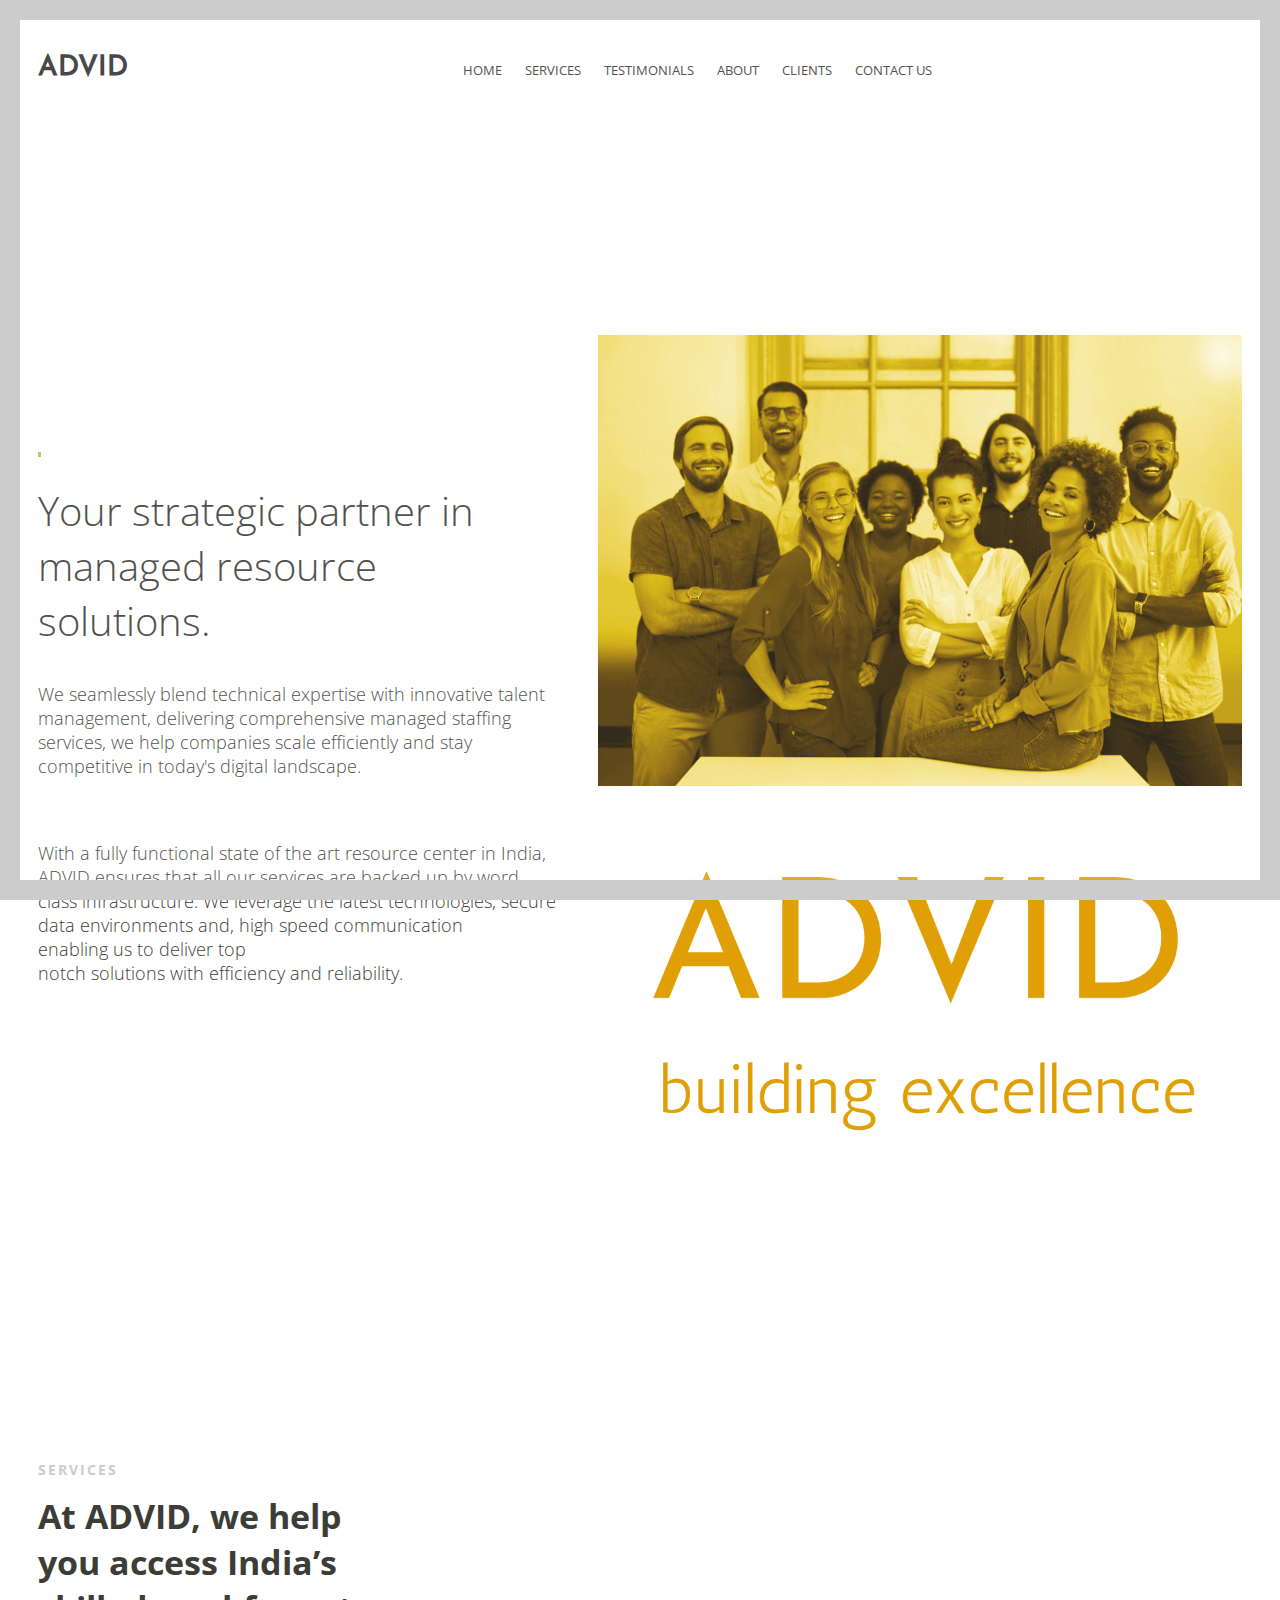
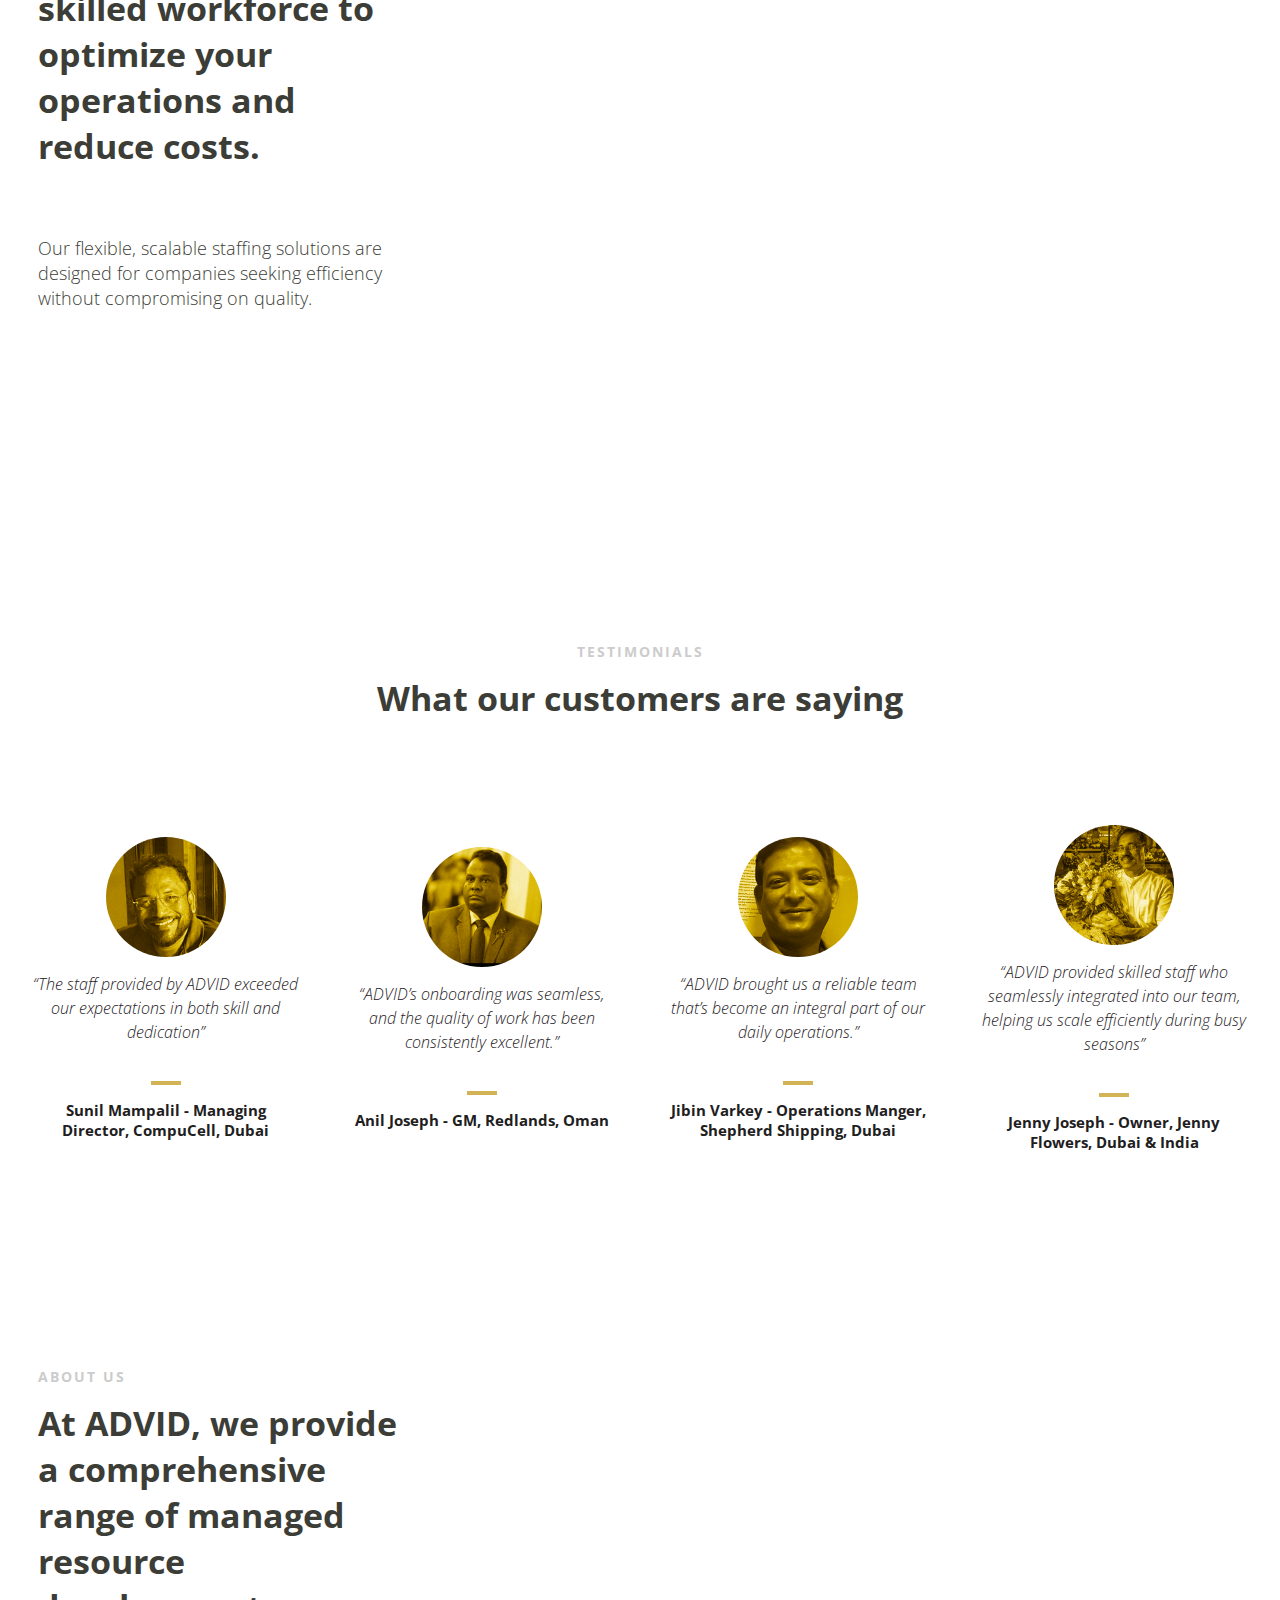
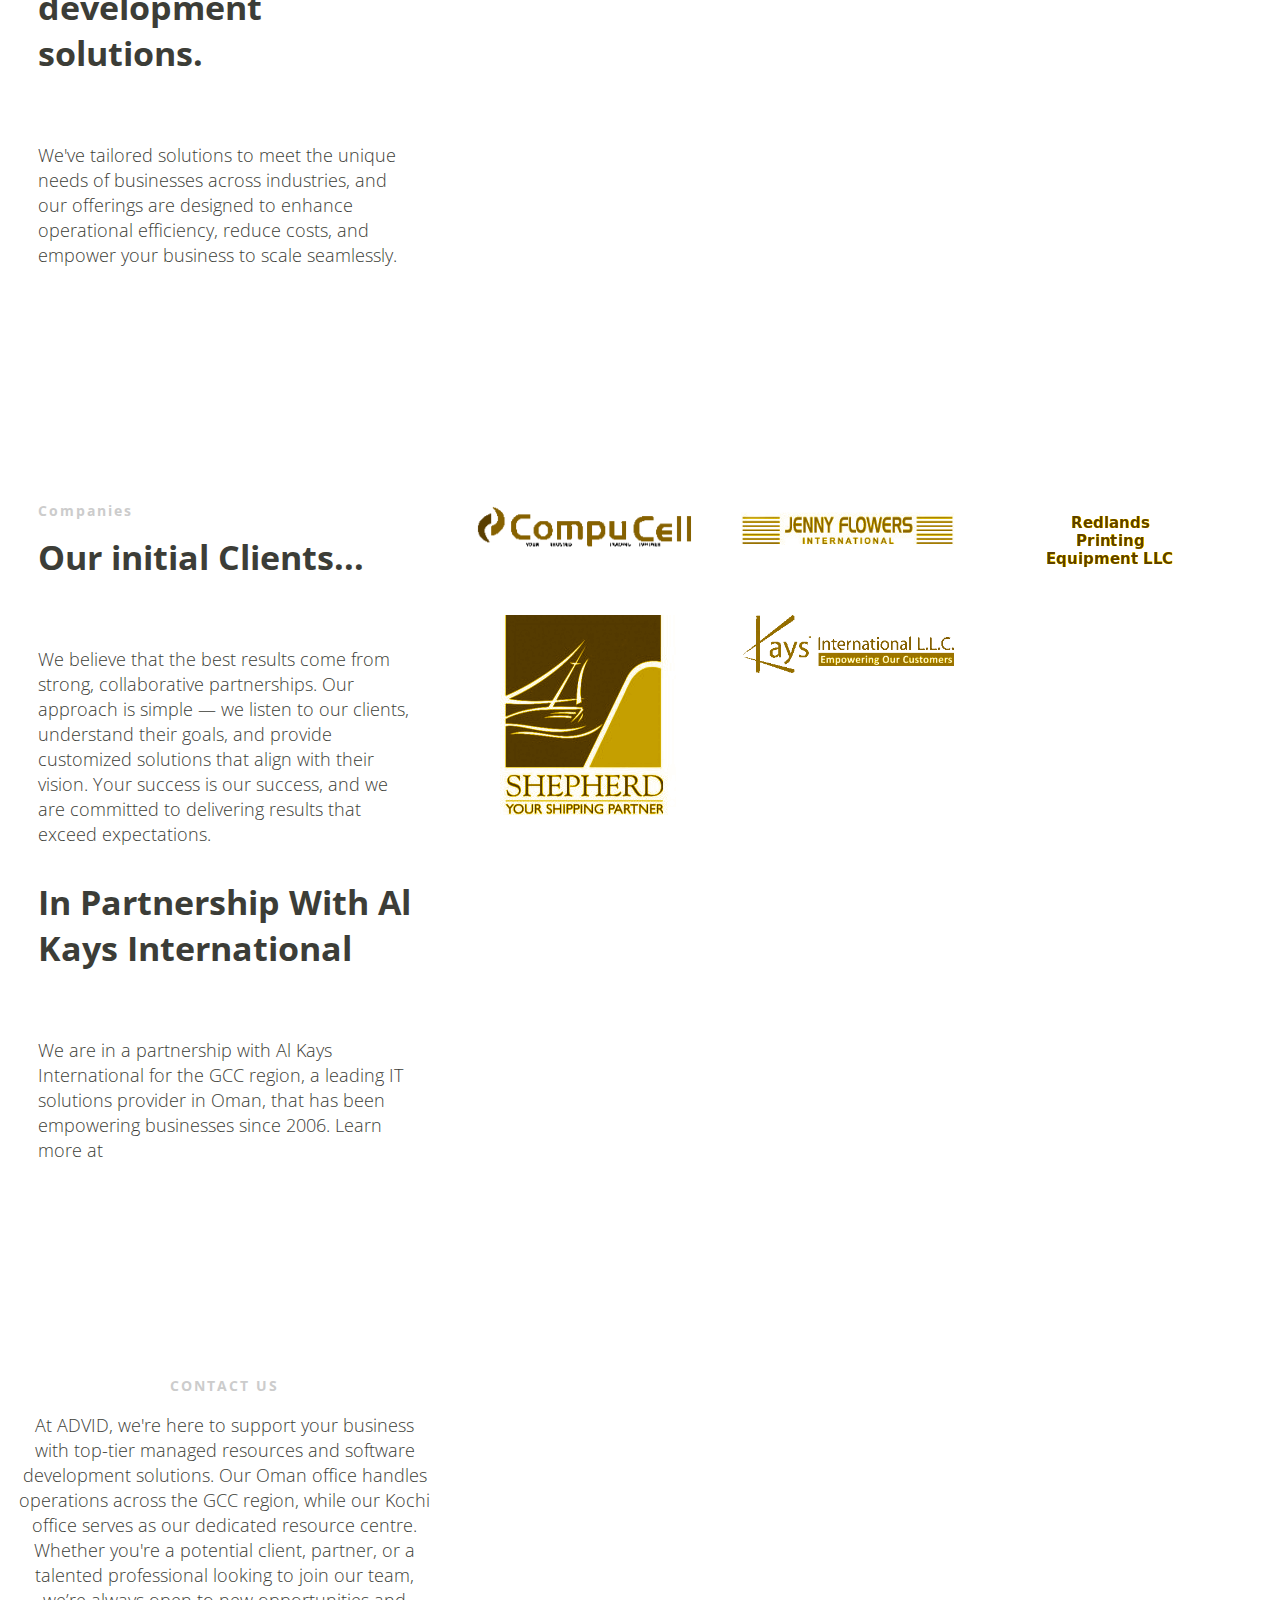
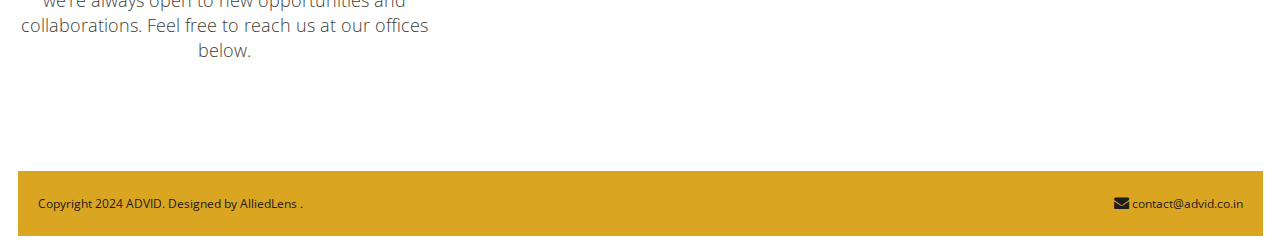
==== index.html @ e367a549 "fixed issues with the logo being too small and made all the images golden" ====
<!DOCTYPE html>
<html>
<head lang="en">
    <meta charset="UTF-8">

    <!--Page Title-->
    <title>ADVID</title>

    <!--Meta Keywords and Description-->
    <meta name="keywords" content="">
    <meta name="description" content="">
    <meta name="viewport" content="width=device-width, initial-scale=1.0, user-scalable=no"/>

    <!--Favicon-->
    <link rel="shortcut icon" href="images/logo-favicon.ico" title="Favicon"/>

    <!-- Main CSS Files -->
    <link rel="stylesheet" href="css/style.css">

    <!-- Namari Color CSS -->
    <link rel="stylesheet" href="css/namari-color.css">

    <!--Icon Fonts - Font Awesome Icons-->
    <link rel="stylesheet" href="css/font-awesome.min.css">

    <!-- Animate CSS-->
    <link href="css/animate.css" rel="stylesheet" type="text/css">

    <!--Google Webfonts-->
    <link href='https://fonts.googleapis.com/css?family=Open+Sans:400,300,600,700,800' rel='stylesheet' type='text/css'>
</head>
<body>

<!-- Preloader -->
<!--When the page is loading, this div will be displayed, showing the ball-triangle path animation -->
<div id="preloader">
    <div id="status" class="la-ball-triangle-path">
        <div></div>
        <div></div>
        <div></div>
    </div>
</div>

<!--End of Preloader-->

<div class="page-border" data-wow-duration="0.7s" data-wow-delay="0.2s">
    <div class="top-border wow fadeInDown animated" style="visibility: visible; animation-name: fadeInDown;"></div>
    <div class="right-border wow fadeInRight animated" style="visibility: visible; animation-name: fadeInRight;"></div>
    <div class="bottom-border wow fadeInUp animated" style="visibility: visible; animation-name: fadeInUp;"></div>
    <div class="left-border wow fadeInLeft animated" style="visibility: visible; animation-name: fadeInLeft;"></div>
</div>

<div id="wrapper">

    <header id="banner" class="scrollto clearfix" data-enllax-ratio=".5">
        <div id="header" class="nav-collapse">
            <div class="row clearfix">
                <div class="col-1">

                    <!--Logo-->
                    <div id="logo">

                        <!--Logo that is shown on the banner-->
                        <!-- <img src="./images/advid-high-resolution-logo-gold.png" id="banner-logo" alt="Landing Page" /> -->
                        <!--End of Banner Logo-->
                        <h1 >ADVID</h1>

                        <!--The Logo that is shown on the sticky Navigation Bar-->
                        <!-- <img src="./images/advid-high-resolution-logo-gold.png" id="navigation-logo" alt="Landing Page"/> -->
                        <!-- <h2>Advid</h2> -->
                        <!--End of Navigation Logo-->

                    </div>
                    <!--End of Logo-->

                    <aside>

                        <!--Social Icons in Header-->
                        <ul class="social-icons">
                        </ul>
                        <!--End of Social Icons in Header-->

                    </aside>

                    <!--Main Navigation-->
                    <nav id="nav-main">
                        <ul>
                            <li>
                                <a href="#banner">Home</a>
                            </li>
                            <li>
                                <a href="#services">Services</a>
                            </li>
                            <li>
                                <a href="#testimonials">Testimonials</a>
                            </li>
                            <li>
                                <a href="#about">About</a>
                            </li>
                            <li>
                                <a href="#clients">Clients</a>
                            </li>
                            <li>
                                <a href="#ContactUs">Contact Us</a>
                            </li>
                        </ul>
                    </nav>
                    <!--End of Main Navigation-->

                    <div id="nav-trigger"><span></span></div>
                    <nav id="nav-mobile"></nav>

                </div>
            </div>
        </div><!--End of Header-->

        <!--Banner Content-->
        <div id="banner-content" class="row clearfix">

            <div class="col-38">

                <div class="section-heading">
                    <h1>Your strategic partner in managed resource solutions. </h1>
                    <h2>
                        We seamlessly blend technical expertise with innovative talent management, delivering comprehensive managed staffing services, we help companies scale efficiently and stay competitive in today's digital landscape.
                        
                    </h2>
                    <h2>
                        With a fully functional state of the art resource center in India, ADVID ensures that all our services are backed up by word class infrastructure. 
                        We leverage the latest technologies, secure data environments and, high speed communication  enabling us to deliver top    notch solutions with efficiency and reliability.                        
                    </h2>
                </div>
            </div>

            <div class="col-62">
                <img src="./images/homepage-banner-gold.gif">
                <br style="line-height: 50px">
                <br>
                <br>
                <br>
                <img src="./images/advid-high-resolution-logo-gold.png" alt="Banner Image" class="banner-image">
            </div>

        </div>
        <!--End of Row-->
    </header>

    <!--Main Content Area-->
    <main id="content">
        <!--Content Section-->
        <section id="services" class="introduction scrollto">

            <div class="row clearfix">

                <div class="col-3">
                    <div class="section-heading">
                        <h3>SERVICES</h3>
                        <h2 class="section-title">
                            At ADVID, we help you access India’s skilled workforce to optimize your operations and reduce costs. 
                        </h2>
                        <p class="section-subtitle">
                            Our flexible, scalable staffing solutions are designed for companies seeking efficiency without compromising on quality.                        
                        </p>
                    </div>

                </div>

                <div class="col-2-3">


                    <!--Icon Block-->
                    <div class="col-2 icon-block icon-top wow fadeInUp" data-wow-delay="0.3s">
                        <!--Icon-->
                        <div class="icon">
                            <i class="fa fa-users fa-2x"></i>
                        </div>
                        <!--Icon Block Description-->
                        <div class="icon-block-description">
                            <h4>Offshore Staffing Solutions</h4>
                            <p>
                                Our managed offshore staffing services help you scale your team with skilled professionals without the complexities of local hiring and management.                            
                            </p>
                        </div>
                    </div>
                    <!--End of Icon Block-->

                    <!--Icon Block-->
                    <div class="col-2 icon-block icon-top wow fadeInUp" data-wow-delay="0.5s">
                        <!--Icon-->
                        <div class="icon">
                            <i class="fa fa-flag fa-2x"></i>
                        </div>
                        <!--Icon Block Description-->
                        <div class="icon-block-description">
                            <h4>Why India🇮🇳?</h4>
                            <p>
                                India offers some of the most competitive labour rates in the world, helping companies achieve savings and profitability, you can also access a large pool of skilled, English-speaking professionals trained across a range of industries.                            
                            </p>
                        </div>
                    </div>
                    <!--End of Icon Block-->

                    <!--Icon Block-->
                    <div class="col-2 icon-block icon-top wow fadeInUp" data-wow-delay="0.5s">
                        <!--Icon-->
                        <div class="icon">
                            <i class="fa fa-cogs fa-2x"></i>
                        </div>
                        <!--Icon Block Description-->
                        <div class="icon-block-description">
                            <h4>How does It Work?</h4>
                            <p style="line-height: 1.6;">
                                <li style="margin-bottom: 10px; list-style-type: none; padding-left: 0;">
                                    <strong>Needs Assessment</strong> – Tell us about your requirements.
                                </li>
                                <li style="margin-bottom: 10px; list-style-type: none; padding-left: 0;">
                                    <strong>Talent Sourcing</strong> – We find the best matches from our talent pool in India.
                                </li>
                                <li style="margin-bottom: 10px; list-style-type: none; padding-left: 0;">
                                    <strong>Seamless Onboarding</strong> – Get started quickly, with onboarding handled by our team.
                                </li>
                                <li style="margin-bottom: 10px; list-style-type: none; padding-left: 0;">
                                    <strong>Ongoing Support</strong> – We provide ongoing support to ensure you achieve your goals.
                                </li>
                            </p>
                        </div>
                    </div>
                    <!--End of Icon Block-->

                </div>

            </div>
            
        <!--Testimonials-->
        <aside id="testimonials" class="scrollto text-center" data-enllax-ratio=".2">

            <div class="row clearfix">

                <div class="section-heading">
                    <h3>TESTIMONIALS</h3>
                    <h2 class="section-title">What our customers are saying</h2>
                </div>

                <div class="testimonial-wrapper">
                    <!--User Testimonial-->
                    <blockquote class="col-3 testimonial classic">
                        <img src="images/user-gold-images/sunilmampalil.gif" alt="User"/>
                        <q>The staff provided by  ADVID exceeded our expectations in both skill and dedication</q>
                        <footer>Sunil Mampalil - Managing Director, CompuCell, Dubai</footer>
                    </blockquote>
                    <!-- End of Testimonial-->

                    <!--User Testimonial-->
                    <blockquote class="col-3 testimonial classic">
                        <img src="images/user-gold-images/aniljoseph.gif" alt="User"/>
                        <q>ADVID’s onboarding was seamless, and the quality of work has been consistently excellent.</q>
                        <footer>Anil Joseph - GM, Redlands, Oman</footer>
                    </blockquote>
                    <!-- End of Testimonial-->

                    <!--User Testimonial-->
                    <blockquote class="col-3 testimonial classic">
                        <img src="images/user-gold-images/jibinvarkey.gif" alt="User"/>
                        <q>ADVID brought us a reliable team that’s become an integral part of our daily operations.</q>
                        <footer>Jibin Varkey - Operations Manger, Shepherd Shipping, Dubai</footer>
                    </blockquote>

                    <!--User Testimonial-->
                    <blockquote class="col-3 testimonial classic">
                        <img src="images/user-gold-images/jennyflowers.gif" alt="User"/>
                        <q>ADVID provided skilled staff who seamlessly integrated into our team, helping us scale efficiently during busy seasons</q>
                        <footer>Jenny Joseph - Owner, Jenny Flowers, Dubai & India</footer>
                    </blockquote>
                </div>

                <!-- End of Testimonial-->

            </div>

        </aside>
        <!--End of Testimonials-->

        </section>

        <!--Introduction-->
        <section id="about" class="introduction scrollto">

            <div class="row clearfix">

                <div class="col-3">
                    <div class="section-heading">
                        <h3>ABOUT US</h3>
                        <h2 class="section-title">At ADVID, we provide a comprehensive range of managed resource development solutions. </h2>
                        <p class="section-subtitle">
                            We've tailored solutions to meet the unique needs of businesses across industries, and our offerings are designed to enhance operational efficiency, reduce costs, and empower your business to scale seamlessly.
                        </p>
                    </div>

                </div>

                <div class="col-2-3">


                    <!--Icon Block-->
                    <div class="col-2 icon-block icon-top wow fadeInUp" data-wow-delay="0.3s">
                        <!--Icon-->
                        <div class="icon">
                            <i class="fa fa-eye fa-2x"></i>
                        </div>
                        <!--Icon Block Description-->
                        <div class="icon-block-description">
                            <h4>Vision</h4>
                            <p>
                                Our mission is to empower businesses globally by providing them with the highest quality talent and technology solutions, driving operational excellence, innovation, and growth.
                            </p>
                        </div>
                    </div>
                    <!--End of Icon Block-->

                    <!--Icon Block-->
                    <div class="col-2 icon-block icon-top wow fadeInUp" data-wow-delay="0.5s">
                        <!--Icon-->
                        <div class="icon">
                            <i class="fa fa-bullseye fa-2x"></i>
                        </div>
                        <!--Icon Block Description-->
                        <div class="icon-block-description">
                            <h4>Mission</h4>
                            <p>
                                To be the global leader in managed resources and software development, enabling companies to innovate faster, operate more efficiently, and deliver superior results.                            
                            </p>
                        </div>
                    </div>
                    <!--End of Icon Block-->

                    <!--Icon Block-->
                    <div class="col-2 icon-block icon-top wow fadeInUp" data-wow-delay="0.5s">
                        <!--Icon-->
                        <div class="icon">
                            <i class="fa fa-rocket fa-2x"></i>
                        </div>
                        <!--Icon Block Description-->
                        <div class="icon-block-description">
                            <h4>Value</h4>
                            <p>
                                Here, we value integrity, collaboration, and innovation. We're committed to delivering excellence by focusing on client needs and providing solutions that drive success efficiently.                            
                            </p>
                        </div>
                    </div>
                    <!--End of Icon Block-->

                </div>

            </div>


        </section>
        <!--End of Introduction-->

        <section id="clients" class="scrollto clearfix">
            <div class="row clearfix">

                <div class="col-3">

                    <div class="section-heading">
                        <h3>Companies</h3>
                        <h2 class="section-title">Our initial Clients...</h2>
                        <p class="section-subtitle">
                            We believe that the best results come from strong, collaborative partnerships. Our approach is simple — we listen to our clients, understand their goals, and provide customized solutions that align with their vision. Your success is our success, and we are committed to delivering results that exceed expectations.                        
                        </p>
                        <h2 class="section-title">In Partnership With Al Kays International</h2>
                        <p class="section-subtitle">
                            We are in a partnership with Al Kays International for the GCC region, a leading IT solutions provider in Oman, that has been empowering businesses since 2006.
                            Learn more at <a href="">
                        </p>

                    </div>

                </div>

                <div class="col-2-3">

                    <a href="#" class="col-3">
                        <img src="images/company-gold-images/compucell.gif" alt="Company"/>
                        <div class="client-overlay"><span>Compu Cell</span></div>
                    </a>
                    <a href="#" class="col-3">
                        <img src="images/company-gold-images/jennyflowers.gif" alt="Company"/>
                        <div class="client-overlay"><span>Jenny Flowers</span></div>
                    </a>
                    <a href="#" class="col-3">
                        <img src="images/company-gold-images/redlands.gif" alt="Company"/>
                        <div class="client-overlay"><span>Redlands</span></div>
                    </a>
                    <a href="#" class="col-3">
                        <img src="images/company-gold-images/shepherd.gif" alt="Company"/>
                        <div class="client-overlay"><span>Shepherd</span></div>
                    </a>
                    
                    <a href="#" class="col-3">
                        <img src="images/company-gold-images/kays.gif" alt="Company"/>
                        <div class="client-overlay"><span>Kays</span></div>
                    </a>

                </div>

                <div class="col-2-3">

                    
                </div>


            </div>
        </section>


        <!--End of Content Section-->



        <!--Gallery-->
        <aside id="ContactUs" class="row text-center scrollto clearfix" data-featherlight-gallery
                 data-featherlight-filter="a">

                 <div class="col-3">
                    <div class="section-heading">
                        <h3>CONTACT US</h3>
                        <p class="section-subtitle">At ADVID, we're here to support your business with top-tier managed resources and software development solutions. Our Oman office handles operations across the GCC region, while our Kochi office serves as our dedicated resource centre. Whether you're a potential client, partner, or a talented professional looking to join our team, we’re always open to new opportunities and collaborations. Feel free to reach us at our offices below.
                        </p>
                    </div>

                </div>

                <div class="col-2-3">


                    <!--Icon Block-->
                    <div class="col-2 icon-block icon-top wow fadeInUp" data-wow-delay="0.3s">
                        <!--Icon-->
                        <div class="icon">
                            <i class="fa fa-map fa-2x"></i>
                        </div>
                        <!--Icon Block Description-->
                        <div class="icon-block-description">
                            <h4>GCC Office</h4>
                            <p>
                                Regus Business Centre, Office No. 212 2nd Floor, Tamimah Building Al Wattayah, Al Nahdah, Road, 131                            
                            </p>
                        </div>
                    </div>
                    <!--End of Icon Block-->

                    <!--Icon Block-->
                    <div class="col-2 icon-block icon-top wow fadeInUp" data-wow-delay="0.5s">
                        <!--Icon-->
                        <div class="icon">
                            <i class="fa fa-map fa-2x"></i>
                        </div>
                        <!--Icon Block Description-->
                        <div class="icon-block-description">
                            <h4>Resource Center</h4>
                            <p>
                                Golden Heaven, Chembumukku , Kochi, Kerala , India                            
                            </p>
                        </div>
                    </div>
                    <!--End of Icon Block-->

        </aside>
        <!--End of Contact Us-->


    </main>
    <!--End Main Content Area-->


    <!--Footer-->
    <footer id="landing-footer" class="clearfix">
        <div class="row clearfix" style="background-color: goldenrod;">

            <p id="copyright" class="col-2">Copyright 2024 ADVID. Designed by <a href="https://github.com/AlliedLens/">AlliedLens</a> .</p>

            <!--Social Icons in Footer-->
            <ul class="col-2 social-icons">
                <p>
                    <i class="fa fa-envelope fa-1x"></i>
                    contact@advid.co.in
                </p>
            </ul>
            <!--End of Social Icons in Footer-->
        </div>
    </footer>
    <!--End of Footer-->

</div>

<!-- Include JavaScript resources -->
<script src="js/jquery.1.8.3.min.js"></script>
<script src="js/wow.min.js"></script>
<script src="js/featherlight.min.js"></script>
<script src="js/featherlight.gallery.min.js"></script>
<script src="js/jquery.enllax.min.js"></script>
<script src="js/jquery.scrollUp.min.js"></script>
<script src="js/jquery.easing.min.js"></script>
<script src="js/jquery.stickyNavbar.min.js"></script>
<script src="js/jquery.waypoints.min.js"></script>
<script src="js/images-loaded.min.js"></script>
<script src="js/lightbox.min.js"></script>
<script src="js/site.js"></script>


</body>
</html>
---- css/style.css ----
/* Namari Landing Page v.1.1.0 Style Index - a free landing page by shapingrain.com

1. Default and Reset styles
- 1.1 Input Elements
2. Global elements
- 2.1 Header
- 2.2 Logo
- 2.3 Buttons
- 2.4 Navigation
- 2.5 Social Elements
- 2.6 Images
3. Fonts and Headings
4. Banner
- 4.1 SignUp Form
5. Content Elements
- 5.1 Icons
- 5.2 Parallax Elements
- 5.3 Divider
6. Landing Page Sections
- 6.1 Features
- 6.2 Testimonials
- 6.3 ContactUs
- 6.4 Video
- 6.5 Clients
- 6.6 Pricing Table
7. Footer


/*------------------------------------------------------------------------------------------*/
/* 1. Defaults & Reset of specific styles across browsers */
/*------------------------------------------------------------------------------------------*/

*, *:before, *:after {
    -webkit-box-sizing: border-box;
    -moz-box-sizing: border-box;
    box-sizing: border-box;
}

body, div, dl, dt, dd, ul, ol, li, h1, h2, h3, h4, h5, h6, pre, form, blockquote, th, td {
    margin: 0;
    padding: 0;
    direction: ltr;
}

body {
    margin: 0;
    padding: 0;
    -webkit-font-smoothing: antialiased;
    overflow-x: hidden;
}

p {
    line-height: 25px;
}

.row img {
    height: auto;
    max-width: 100%;
}

a {
    text-decoration: none;
    line-height: inherit;
    -webkit-transition: opacity 0.3s ease-out;
    -moz-transition: opacity 0.3s ease-out;
    -o-transition: opacity 0.3s ease-out;
    transition: opacity 0.3s ease-out;
}

iframe {
    border: 0 !important;
}

.parallax-window {
    min-height: 400px;
    background: transparent;
}

figure {
    margin: 0;
}

/* Page Border */

.page-border {
    position: fixed;
    z-index: 999999;
    pointer-events: none;
}

.page-border .bottom-border, .page-border .left-border, .page-border .right-border, .page-border .top-border {
    background: #f3f3ef;
    position: fixed;
    z-index: 9999;
}

.page-border > .top-border, .page-border > .right-border, .page-border > .bottom-border, .page-border > .left-border {
    padding: 11px;
    background: #ccc;
}

.page-border .bottom-border, .page-border .top-border {
    width: 100%;
    padding: 10px;
    left: 0;
}

.page-border .left-border, .page-border .right-border {
    padding: 10px;
    height: 100%;
    top: 0;
}

.page-border .top-border {
    top: 0;
}

.page-border .right-border {
    right: 0;
}

.page-border .bottom-border {
    bottom: 0;
}

.page-border .left-border {
    left: 0;
}

#wrapper {
    margin:0 15px;
    padding: 15px 0;
    position: relative;
}


/* --------- 1.1 Input Elements ---------- */

input, textarea {
    border: 1px solid #e1e1e1;
    padding: 10px;
    -webkit-transition: all .3s linear;
    -moz-transition: all .3s linear;
    transition: all .3s linear;
    border-radius: 3px;
}

input {
    height: 40px;
    margin: 3px 0;
    outline: none;
    line-height: normal;
    font-size: 14px;
}

input[type="submit"] {
    cursor: pointer;
    border-style: solid;
    border-width: 2px;
    padding-top: 0;
    padding-bottom: 0;
}

select {
    border: 1px solid #e1e1e1;
    height: 40px;
    padding: 5px;
}

input:focus, textarea:focus {
    box-shadow: inset 0 1px 3px rgba(0, 0, 0, 0.1);
}

*:focus {
    outline: none;
}

/*------------------------------------------------------------------------------------------*/
/* 2. Layout Elements */
/*------------------------------------------------------------------------------------------*/

section {
    clear: both;
    overflow: hidden;
}

/* Rows and Columns */

.row {
    max-width: 1245px;
    margin: 0 auto;
    padding: 75px 0;
    position: relative;
}

.no-padding-bottom .row, .no-padding-bottom div, .no-padding-bottom.row {
    padding-bottom: 0;
}

.no-padding-top.row, .no-padding-top div {
    padding-top: 0;
}

.big-padding-top {
    padding-top: 75px !important;
}

.big-padding-bottom {
    padding-bottom: 85px !important;
}

/* Targets all elements */

[class*='col-'] {
    float: left;
    padding: 20px;
}

#clients .col-2-3 [class*='col-'] {
    padding: 0;
}

/* Clearfix */

.clearfix:after {
    content: "";
    display: table;
    clear: both;
}

/* Main Widths */

.col-1 {
    width: 100%;
}

.col-2 {
    width: 50%;
}

.col-3 {
    width: 33.33%;
}

.col-4 {
    width: 25%;
}

.col-5 {
    width: 20%;
}

.col-6 {
    width: 16.6666666667%;
}

.col-7 {
    width: 14.2857142857%;
}

.col-8 {
    width: 12.5%;
}

.col-9 {
    width: 11.1111111111%;
}

.col-10 {
    width: 10%;
}

.col-11 {
    width: 9.09090909091%;
}

.col-12 {
    width: 8.33%;
}

.col-2-3 {
    width: 66.66%;
}

.col-3-4 {
    width: 75%;
}

.col-9-10 {
    width: 90%;
}

/* Golden Ratio */
.col-61 {
    width: 61.8%;
}

.col-38 {
    width: 38.2%;
}

/* --------- 2.1 Header --------- */

#header {
    height: 71px !important;
    overflow: visible;
    z-index: 9999;
    width: 100%;
    position: absolute !important;
}

#header .row {
    padding: 0;
}

#header aside {
    text-align: right;
}

#header ul {
    text-align: center;
}

#header li {
    display: inline-block;
    list-style: none;
    margin: 0;
}

/* --------- 2.2 Logo ---------- */

#logo {
    float: left;
    height: 71px;
    line-height: 66px;
    margin-right: 15px;
}

#logo h1, #logo h2 {
    display: inline-block;
}

#banner #logo h1 {
    font-size: 28px;
    margin-right: 10px;
    font-weight: 900;
    padding: 0;
}

#logo h2 {
    font-size: 18px;
    padding: 0;
}

#logo img {
    max-height: 22px;
    vertical-align: middle;
    margin-right: 15px;
}

#navigation-logo {
    display: none;
}

.nav-solid #logo #banner-logo {
    display: none;
    width: 200px;
    height: auto;
}

.nav-solid #logo #navigation-logo {
    display: inline-block;
    width: 200px;
    height: auto;

}

/* --------- 2.3 Buttons ---------- */

.call-to-action {
    padding: 35px 0 35px 0;
}

/*Style*/

.button {
    font-size: 16px;
    margin: 35px 0;
    padding: 11px 16px;
    -webkit-transition: all .3s linear;
    -moz-transition: all .3s linear;
    transition: all .3s linear;
    display: inline-block;
    border-width: 3px;
    border-style: solid;
}

/* Play Button */

#video-section {
    position:relative;
}

.play-video {
    height:110px;
    position:absolute;
    top:50%;
    margin-top:-110px;
    width:100%;
}

.play-icon {
    display: inline-block;
    font-size: 0px;
    cursor: pointer;
    margin: 45px auto;
    width: 110px;
    height: 110px;
    border-radius: 50%;
    text-align: center;
    position: relative;
    z-index: 1;
}

.play-icon:after {
    pointer-events: none;
    position: absolute;
    width: 100%;
    height: 100%;
    border-radius: 50%;
    content: '';
    -webkit-box-sizing: content-box;
    -moz-box-sizing: content-box;
    box-sizing: content-box;
}

.play-icon:before {
    font-family: 'fontawesome';
    content: '\f144';
    speak: none;
    font-size: 74px;
    line-height: 110px;
    font-style: normal;
    font-weight: normal;
    font-variant: normal;
    text-transform: none;
    display: block;
    -webkit-font-smoothing: antialiased;
    color:#fff;
}

.play-video .play-icon {
    background: rgba(255, 255, 255, 0.5);
    -webkit-transition: -webkit-transform ease-out 0.3s, background 0.4s;
    -moz-transition: -moz-transform ease-out 0.3s, background 0.4s;
    transition: transform ease-out 0.3s, background 0.4s;
}

.play-video .play-icon:after {
    top: 0;
    left: 0;
    padding: 0;
    z-index: -1;
    box-shadow: 0 0 0 2px rgba(255, 255, 255, 0.1);
    opacity: 0;
    -webkit-transform: scale(0.9);
    -moz-transform: scale(0.9);
    -ms-transform: scale(0.9);
    transform: scale(0.9);
}

.play-video .play-icon:hover {
    background: rgba(255, 255, 255, 0.05);
    -webkit-transform: scale(0.93);
    -moz-transform: scale(0.93);
    -ms-transform: scale(0.93);
    transform: scale(0.93);
    color: #fff;
}


/* --------- 2.4 Navigation ---------- */

#header {
    font-size: 13px;
}

#header aside {
    float: right;
}

#header nav ul {
    text-transform: uppercase;

}

#header nav a {
    height: 71px;
    line-height: 71px;
    display: block;
    padding: 0 10px;
}

#header nav a:hover {
    opacity: 0.6;
}

/*Navigation Solid*/

#header.nav-solid [class*='col-'] {
    padding: 0 20px;
}

#header.nav-solid {
    background: #fff;
    box-shadow: 2px 0px 3px rgba(0, 0, 0, 0.2);
    position: fixed !important;
    left:0;
}

#header.nav-solid nav a {
    border-bottom: 3px solid;
    border-color: #fff;
    -webkit-transition: all 0.3s ease-out;
    -moz-transition: all 0.3s ease-out;
    -o-transition: all 0.3s ease-out;
    transition: all 0.3s ease-out;
}

#header.nav-solid nav a:hover {
    opacity: 1;
}

/* Social Elements when Solid*/

#header.nav-solid .social-icons a {
    -webkit-transition: all 0.3s ease-out;
    -moz-transition: all 0.3s ease-out;
    -o-transition: all 0.3s ease-out;
    transition: all 0.3s ease-out;
    opacity: 0.5;
}

#header.nav-solid .social-icons a:hover {
    opacity: 1;
    color: #e4473c;
}

/* Responsive Nav Styling */

#nav-trigger {
    display: none;
    text-align: right;
}

#nav-trigger span {
    display: inline-block;
    width: 38px;
    height: 71px;
    color: #111;
    cursor: pointer;
    text-transform: uppercase;
    font-size: 22px;
    text-align: center;
    border-top-right-radius: 5px;
    border-top-left-radius: 5px;
    -webkit-transition: all 0.3s ease-out;
    -moz-transition: all 0.3s ease-out;
    -o-transition: all 0.3s ease-out;
    transition: all 0.3s ease-out;
}

#nav-trigger span:after {
    font-family: "fontAwesome";
    display: inline-block;
    width: 38px;
    height: 71px;
    line-height: 75px;
    text-align: center;
    content: "\f0c9";
    border-top-right-radius: 5px;
    border-top-left-radius: 5px;
}

#nav-trigger span.open:after {
    content: "\f00d";
}

#nav-trigger span:hover, .nav-solid #nav-trigger span.open:hover, .nav-solid #nav-trigger span:hover {
    opacity: 0.6;
}

#nav-trigger span.open, #nav-trigger span.open:hover {
    color: #111;
}

.nav-solid #nav-trigger span.open:hover {
    color: #999;
}

.nav-solid #nav-trigger span {
    color: #999;
    opacity: 1;
}

nav#nav-mobile {
    position: relative;
    display: none;
}

nav#nav-mobile ul {
    display: none;
    list-style-type: none;
    position: absolute;
    left: 0;
    right: 0;
    margin-left: -20px;
    margin-right: -20px;
    padding-top: 10px;
    padding-bottom: 10px;
    text-align: center;
    background-color: #fff;
    box-shadow: 0 5px 3px rgba(0, 0, 0, 0.2);
}

nav#nav-mobile ul:after {
    display: none;
}

nav#nav-mobile li {
    margin: 0 20px;
    float: none;
    text-align: left;
    border-bottom: 1px solid #e1e1e1;
}

nav#nav-mobile li:last-child {
    border-bottom: none;
}

.nav-solid nav#nav-mobile li {
    border-top: 1px solid #e1e1e1;
    border-bottom: none;
}

nav#nav-mobile a {
    display: block;
    padding: 12px 0;
    color: #333;
    width: 100%;
    height: auto;
    line-height: normal;
    display: block;
    border-bottom: none !important;
    -webkit-transition: all 0.3s ease-out;
    -moz-transition: all 0.3s ease-out;
    -o-transition: all 0.3s ease-out;
    transition: all 0.3s ease-out;
}

nav#nav-mobile a:hover {
    background: #fafafa;
    opacity: 1;
}

/* --------- 2.5 Social Elements ---------- */

#header .col-4 {
    text-align: right;
}

.social-icons {
    display: inline-block;
    list-style: none;
}

.social-icons a {
    display: inline-block;
    width: 32px;
    text-align: center;
}

.social-icons a:hover {
    opacity: 0.7;
}

.social-icons span {
    display: none;
}

#header .social-icons {
    margin-top: 27px;
}

/* --------- 2.6 Images ---------- */

/*Alignment*/

img {
    vertical-align: top;
}

.image-center {
    display: block;
    margin: 0 auto;
}

a img {
    border: none;
    -webkit-transition: all 0.3s ease-out;
    -moz-transition: all 0.3s ease-out;
    -o-transition: all 0.3s ease-out;
    transition: all 0.3s ease-out;
    -webkit-backface-visibility: hidden;
}

a img:hover {
    opacity: 0.7;
}

/*------------------------------------------------------------------------------------------*/
/* 3. Fonts */
/*------------------------------------------------------------------------------------------*/

h1 {
    padding: 20px 0;
}

h2 {
    padding: 14px 0;
}

h3 {
    padding: 10px 0;
}

h4 {
    padding: 7px 0;
}

h5 {
    padding: 7px 0;
}

h6 {
    padding: 7px 0;
}

/* Text Alignment */

.text-left {
    text-align: left;
}

.text-center {
    text-align: center;
}

.text-right {
    text-align: right;
}

/* Section Headings */

.section-heading {
    padding: 0 0 15px 0;
}

.section-subtitle {
    font-size: 18px;
    padding-top: 0;
}

.section-heading h3 {
    font-size: 14px;
    font-weight: bold;
    color: #ccc;
    letter-spacing: 2px;
    padding-bottom: 0;
}

/*------------------------------------------------------------------------------------------*/
/* 4. Banner */
/*------------------------------------------------------------------------------------------*/

#banner {
    background-size: cover;
}

#banner-content.row {
    display: flex; /* Use flexbox for a horizontal layout */
    align-items: center; /* Vertically center the content */
    justify-content: space-between; /* Add space between the text and the image */
    padding-top: 300px;
    padding-bottom: 200px;
}

#banner h1 {
    padding-top: 5%;
}

#banner .section-heading:before {
    content: "";
    display: block;
    width: 3px;
    height: 5px;
    margin-top: 30px;
}


#banner-content .col-38 {
    width: 45%; /* Left column (text section) */
}

#banner-content .col-62 {
    width: 55%; /* Right column (image section) */
}


.banner-image {
    max-width: 100%; /* Ensure the image is responsive */
    height: auto; /* Maintain aspect ratio */
    display: block; /* Remove any extra space below the image */
}

/*------------------------------------------------------------------------------------------*/
/* 5. Content Elements */
/*------------------------------------------------------------------------------------------*/

/* --------- 5.1 Icons ---------- */

/*Font Icon sizes*/

.fa-1x {
    font-size: 15px !important;
}

/*Icon Block*/

.icon-block {
    position: relative;
}

.icon-block h4 {
    font-weight: bold;
    padding-top: 0;
}

.icon-block .icon {
    position: absolute;
}

.icon-block p {
    margin-top: 0;
}

/* Icon Left*/

.icon-left .icon {
    left: 15;
}

.icon-left .icon-block-description {
    padding-left: 53px;
}

/* Icon Right */

.icon-right .icon {
    right: 15;
}

.icon-right .icon-block-description {
    padding-right: 53px;
}

/* Icon Above */

.icon-top {
    display: block;
}

.icon-top .icon {
    position: relative;
    display: block;
}

.icon-top .icon-block-description {
    padding-top: 25px;
}

/* --------- 5.2 Parallax Elements ---------- */

.banner-parallax-1, .banner-parallax-2, .banner-parallax-3 {
    min-height: 350px;
}

/* --------- 5.3 Divider ---------- */

.divider {
    position: relative;
    width: 40%;
    height: 20px;
    line-height: 20px;
    margin: 10px auto 5px auto;
    clear: both;
    text-align: center;
}

.divider-inner {
    position: absolute;
    height: 1px;
    width: 100%;
    top: 50%;
    margin-top: -1px;
    border-top: 1px solid;
    border-color: #e1e1e1;
}

.divider i {
    background: #fff;
    position: relative;
    top: -11px;
    padding: 0 5px 0 5px;
    color: #e1e1e1;
}

/*------------------------------------------------------------------------------------------*/
/* 6. Landing Page Sections */
/*------------------------------------------------------------------------------------------*/

/* --------- 6.1 Introduction ---------- */

.introduction img.featured {
    padding: 55px 0 0 0;
}

/* --------- 6.2 Features ---------- */

.features.row {
    padding-left: 5%;
    padding-right: 5%;
}

.features div:nth-child(4) {
    clear: both;
}

/* --------- 6.3 Testimonials ---------- */

.testimonial {
    padding: 15px;
}

blockquote {
    position: relative;
}

.testimonial img {
    max-height: 120px;
    border-radius: 250em;
}

.testimonial footer {
    padding-top: 12px;
}

/* Style Classic - Avatar above Testimonial */

.testimonial-wrapper {
    display: flex; /* Flex container for a single row */
    flex-wrap: nowrap; /* Prevent items from wrapping to the next line */
    gap: 20px; /* Space between items */
    justify-content: center; /* Center the items horizontally */
    align-items: center; /* Center the items vertically */
}

.testimonial.classic {
    flex: 1 1 22%; /* Allow items to grow, shrink, and set a base width of 22% */
    box-sizing: border-box; /* Prevent padding and borders from affecting width */
    text-align: center; /* Center the content within each testimonial block */
    margin-bottom: 20px; /* Add space below each testimonial */
}

.testimonial.classic img {
    width: 100%; /* Make the image fill the container's width */
    height: auto; /* Maintain aspect ratio */
    margin-bottom: 15px; /* Space below the image */
}

.testimonial.classic q {
    display: block;
    font-style: italic; /* Italicize the quoted text */
    margin-bottom: 15px; /* Space below the quote */
    color: #555; /* Light gray color for the quote text */
    font-size: 16px; /* Set a font size for the quote */
    line-height: 1.5; /* Add some space between lines in the quote */
    box-sizing: border-box; /* Prevent padding from affecting the width */
}

.testimonial.classic footer {
    font-weight: bold; /* Make the name bold */
    color: #007bff; /* Set a color for the footer */
}

.testimonial.classic img {
    width: 120px; /* Set a fixed size for the image */
    height: 120px; /* Make the height the same as the width to form a square */
    border-radius: 50%; /* Make the image a circle */
    object-fit: cover; /* Ensure the image covers the circle without stretching */
    margin-bottom: 15px; /* Space below the image */
}

.testimonial.classic footer:before {
    display: block;
    content: "";
    width: 30px;
    height: 4px;
    margin: 10px auto 15px auto;
    background-color: #007bff; /* Set a color for the separator line */
}

/* Style Big */

.testimonial.bigtest {
    padding-top: 0;
}

.testimonial.bigtest q {
    font-size: 22px;
}

/* --------- 6.4 ContactUs ---------- */

#ContactUs img {
    max-height: 300px;
}

#ContactUs [class*='col-'] {
    padding: 0;
}

#ContactUs a {
    display: inline-block;
    position: relative;
    overflow: hidden;
}

#ContactUs a:hover img {
    opacity: 0.15;
    -moz-backface-visibility: hidden;
}

#ContactUs a:before {
    font-size: 2.2em;
    font-style: normal;
    font-weight: normal;
    text-align: center;
    content: "+";
    width: 70px;
    height: 70px;
    border-radius: 100em;
    display: block;
    position: absolute;
    top: 55%;
    left: 50%;
    line-height: 72px;
    margin: -35px 0 0 -35px;
    opacity: 0;
    -webkit-transition: all .2s linear;
    -moz-transition: all .2s linear;
    transition: all .2s linear;
    vertical-align: middle;
}

#ContactUs a:hover:before {
    opacity: 1;
    top: 50%;
    left: 50%;
}

/**
 * Featherlight – ultra slim jQuery lightbox
 * Version 1.3.3 - http://noelboss.github.io/featherlight/
 *
 * Copyright 2015, Noël Raoul Bossart (http://www.noelboss.com)
 * MIT Licensed.
**/
@media all {
    .featherlight {
        display: none;

        /* dimensions: spanning the background from edge to edge */
        position: fixed;
        top: 0;
        right: 0;
        bottom: 0;
        left: 0;
        z-index: 2147483647; /* z-index needs to be >= elements on the site. */

        /* position: centering content */
        text-align: center;

        /* insures that the ::before pseudo element doesn't force wrap with fixed width content; */
        white-space: nowrap;

        /* styling */
        cursor: pointer;
        background: #333;
        /* IE8 "hack" for nested featherlights */
        background: rgba(0, 0, 0, 0);
    }

    /* support for nested featherlights. Does not work in IE8 (use JS to fix) */
    .featherlight:last-of-type {
        background: rgba(0, 0, 0, 0.8);
    }

    .featherlight:before {
        /* position: trick to center content vertically */
        content: '';
        display: inline-block;
        height: 100%;
        vertical-align: middle;
        margin-right: -0.25em;
    }

    .featherlight .featherlight-content {

        /* position: centering vertical and horizontal */
        text-align: left;
        vertical-align: middle;
        display: inline-block;

        /* dimensions: cut off images */
        overflow: auto;
        padding: 25px 0;
        border-bottom: 25px solid transparent;

        /* dimensions: handling small or empty content */
        min-width: 30%;

        /* dimensions: handling large content */
        margin-left: 5%;
        margin-right: 5%;
        max-height: 95%;

        /* styling */
        cursor: auto;

        /* reset white-space wrapping */
        white-space: normal;
    }

    /* contains the content */
    .featherlight .featherlight-inner {
        /* make sure its visible */
        display: block;
    }

    .featherlight .featherlight-close-icon {
        /* position: centering vertical and horizontal */
        position: absolute;
        z-index: 9999;
        top: 25px;
        right: 25px;

        /* dimensions: 25px x 25px */
        line-height: 25px;
        width: 25px;

        /* styling */
        cursor: pointer;
        text-align: center;
        color: #fff;
        font-family: "fontawesome";
        font-size: 22px;
        opacity: 0.5;
        -webkit-transition: all 0.3s ease-out;
        -moz-transition: all 0.3s ease-out;
        -o-transition: all 0.3s ease-out;
        transition: all 0.3s ease-out;
    }

    .featherlight .featherlight-close-icon:hover {
        opacity: 1;
    }

    .featherlight .featherlight-image {
        /* styling */
        max-height: 100%;
        max-width:100%;
    }

    .featherlight-iframe .featherlight-content {
        /* removed the border for image croping since iframe is edge to edge */
        border-bottom: 0;
        padding: 0;
    }

    .featherlight iframe {
        /* styling */
        border: none;
    }
}

/* handling phones and small screens */
@media only screen and (max-width: 1024px) {
    .featherlight .featherlight-content {
        /* dimensions: maximize lightbox with for small screens */
        margin-left: 10px;
        margin-right: 10px;
        max-height: 98%;

        padding: 10px 10px 0;
        border-bottom: 10px solid transparent;
    }

}

/* ContactUs Styling */
@media all {
    .featherlight-next,
    .featherlight-previous {
        font-family: "fontawesome";
        font-size: 22px;
        display: block;
        position: absolute;
        top: 25px;
        right: 0;
        bottom: 0;
        left: 80%;
        cursor: pointer;
        /* preventing text selection */
        -webkit-touch-callout: none;
        -webkit-user-select: none;
        -khtml-user-select: none;
        -moz-user-select: none;
        -ms-user-select: none;
        user-select: none;
        /* IE9 hack, otherwise navigation doesn't appear */
        background: rgba(0, 0, 0, 0);
        -webkit-transition: all 0.3s ease-out;
        -moz-transition: all 0.3s ease-out;
        -o-transition: all 0.3s ease-out;
        transition: all 0.3s ease-out;
    }

    .featherlight-previous {
        left: 0;
        right: 80%;
    }

    .featherlight-next span,
    .featherlight-previous span {
        display: inline-block;
        opacity: 0.3;
        position: absolute;
        top: 50%;
        width: 100%;
        font-size: 80px;
        line-height: 80px;

        /* center vertically */
        margin-top: -40px;
        color: #fff;
        font-style: normal;
        font-weight: normal;
        -webkit-transition: all 0.3s ease-out;
        -moz-transition: all 0.3s ease-out;
        -o-transition: all 0.3s ease-out;
        transition: all 0.3s ease-out;
    }

    .featherlight-next span {
        text-align: right;
        left: auto;
        right: 7%;
    }

    .featherlight-previous span {
        text-align: left;
        left: 7%;
    }

    .featherlight-next:hover span,
    .featherlight-previous:hover span {
        display: inline-block;
        opacity: 1;
    }

    /* Hide navigation while loading */
    .featherlight-loading .featherlight-previous, .featherlight-loading .featherlight-next {
        display: none;
    }
}

/* Always display arrows on touch devices */
@media only screen and (max-device-width: 1024px) {
    .featherlight-next:hover,
    .featherlight-previous:hover {
        background: none;
    }

    .featherlight-next span,
    .featherlight-previous span {
        display: block;
    }
}

/* handling phones and small screens */
@media only screen and (max-width: 1024px) {
    .featherlight-next,
    .featherlight-previous {
        top: 10px;
        right: 10px;
        left: 85%;
    }

    .featherlight-previous {
        left: 10px;
        right: 85%;
    }

    .featherlight-next span,
    .featherlight-previous span {
        margin-top: -30px;
        font-size: 40px;
    }
}

/* --------- 6.5 Video ---------- */

#video-box {
    color:#fff;
    position:relative;
    overflow:hidden;
    text-align:center;
}

.video_container, .easyContainer {
    position: relative;
    padding-bottom: 56.25%; /* 16/9 ratio */
    margin: 0;
    padding-top: 0; /* IE6 workaround*/
    height: 0;
    overflow: hidden;
}

.video_container iframe, .video_container object, .video_container embed {
    position: absolute;
    top: 0;
    left: 0;
    width: 100% !important;
    height: 100% !important;
}

.slvj-lightbox iframe, .slvj-lightbox object, .slvj-lightbox embed {
    width: 100% !important;
    height: 529px !important;
}

.videojs-background-wrap {
    overflow: hidden;
    position: absolute;
    height: 100%;
    width: 100%;
    top: 0;
    left: 0;
    z-index: -998;
}

#slvj-window {
    width: 100%;
    min-height: 100%;
    z-index: 9999999999;
    background: rgba(0, 0, 0, 0.8);
    position: fixed;
    top: 0;
    left: 0;
}

#slvj-window,
#slvj-window * {
    -webkit-box-sizing: border-box;
    -moz-box-sizing: border-box;
    box-sizing: border-box;
}

#slvj-background-close {
    width: 100%;
    min-height: 100%;
    z-index: 31;
    position: fixed;
    top: 0;
    left: 0;
}

#slvj-back-lightbox {
    max-width: 940px;
    max-height: 529px;
    z-index: 32;
    text-align: center;
    margin: 0 auto;
}

.slvj-lightbox {
    width: 100%;
    height: 100%;
    margin: 0;
    z-index: 53;
}

#slvj-close-icon:before {
    font-family: "fontawesome";
    color: #fff;
    content: '\f00d';
    font-size: 22px;
    opacity: 0.5;
    -webkit-transition: all 0.3s ease-out;
    -moz-transition: all 0.3s ease-out;
    -o-transition: all 0.3s ease-out;
    transition: all 0.3s ease-out;
    z-index: 99999;
    height: 22px;
    width: 22px;
    position: absolute;
    top: 15px;
    right: 15px;
    cursor: pointer;
}

#slvj-close-icon:before:hover {
    opacity: 1;
    cursor: pointer;
}

/* --------- 6.6 Clients ---------- */

#clients a {
    display: block;
    text-align: center;
    position: relative;
    text-transform: uppercase;
    font-weight: bold;
    color: #fff;
}

#clients img {
    display: inline-block;
    padding: 15px 25px;
}

.client-overlay {
    background: rgba(0, 0, 0, 0.8);
    position: absolute;
    top: 0;         /* Added a value for top */
    right: 0;
    bottom: 0;
    left: 0;
    width: 100%;
    height: 100%;
    opacity: 0;
    -webkit-transition: all 0.3s ease-out;
    -moz-transition: all 0.3s ease-out;
    -o-transition: all 0.3s ease-out;
    transition: all 0.3s ease-out;
}

#clients a:hover .client-overlay {
    opacity: 1;
}

.client-overlay span {
    position: absolute;
    top: 48%;
    left: 0;
    width: 100%;
    text-align: center;
    display: inline-block;
}

/* --------- 6.7 Pricing Table ---------- */

.pricing-block-content {
    background: #fff;
    padding: 25px 0 25px 0;
    box-shadow: 0px 1px 2px rgba(0, 0, 0, 0.07);
    transition: all 0.2s ease-in-out 0s;
    position: relative;
    border: 10px solid #fff;
}


.pricing-block ul {
    list-style: none;
    margin: 25px 0 25px 0;
}

.pricing-block li {
    padding: 14px 0;
    border-bottom: 1px dotted #e1e1e1;
}

.pricing-block li:last-of-type {
    border:none;
}

.pricing-block h3 {
    font-size:17px;
    text-transform:uppercase;
    padding-bottom:0;
}

.pricing-sub {
    font-style: italic;
    color:#ccc;
    margin:0 0 25px 0;
}

/*Price*/

.pricing {
    background: #f5f5f5;
    padding: 25px;
    position: relative;
}

.price {
    display: inline-block;
    font-size: 62px;
    font-weight: 700;
    position: relative;
}

.price span {
    position: absolute;
    top: 0;
    left: -20px;
    font-size: 22px;
}

.pricing  p {
    font-style:italic;
    color:#b4b4b4;
    line-height:auto;
    margin:0;
}



/*------------------------------------------------------------------------------------------*/
/* 7. Footer */
/*------------------------------------------------------------------------------------------*/

#landing-footer {
    clear: both;
}

#landing-footer .row {
    padding: 0;
}

#landing-footer p {
    margin: 0;
}

#landing-footer ul {
    list-style: none;
    text-align: right;
}

#landing-footer li {
    display: inline-block;
}

/* Scroll Up */

#scrollUp {
    bottom: 15px;
    right: 30px;
    width: 70px;
    height: 80px;
    margin-bottom: -10px;
    padding: 0 5px 20px 5px;
    text-align: center;
    text-decoration: none;
    color: #fff;
    -webkit-transition: margin-bottom 150ms linear;
    -moz-transition: margin-bottom 150ms linear;
    -o-transition: margin-bottom 150ms linear;
    transition: margin-bottom 150ms linear;
}

#scrollUp:hover {
    margin-bottom: 0;
}

#scrollUp:before {
    background: #ccc;
    font-family: "fontawesome";
    font-size: 2.4em;
    font-style: normal;
    font-weight: normal;
    text-align: center;
    color: #fff;
    width: 45px;
    height: 45px;
    display: inline-block;
    line-height: 45px;
    content: "\f106";
    opacity: 1;
}

/*Preloader*/

#preloader {
    position: fixed;
    top: 0;
    left: 0;
    right: 0;
    bottom: 0;
    background-color: #fff; /* change if the mask should have another color then white */
    z-index: 99999; /* makes sure it stays on top */
}

#status {
    width: 110px;
    height: 110px;
    position: absolute;
    left: 50%; /* centers the loading animation horizontally one the screen */
    top: 50%; /* centers the loading animation vertically one the screen */
    background-position: center;
    margin: -55px 0 0 -55px; /* is width and height divided by two */
    text-align: center;
}

/*!
 * Load Awesome v1.1.0 (http://github.danielcardoso.net/load-awesome/)
 * Copyright 2015 Daniel Cardoso <@DanielCardoso>
 * Licensed under MIT
 */
.la-ball-triangle-path,
.la-ball-triangle-path > div {
    position: relative;
    -webkit-box-sizing: border-box;
    -moz-box-sizing: border-box;
    box-sizing: border-box;
}

.la-ball-triangle-path {
    display: block;
    font-size: 0;
    color: #fff;
}

.la-ball-triangle-path.la-dark {
    color: #333;
}

.la-ball-triangle-path > div {
    display: inline-block;
    float: none;
    background-color: currentColor;
    border: 0 solid currentColor;
}

.la-ball-triangle-path {
    width: 32px;
    height: 32px;
}

.la-ball-triangle-path > div {
    position: absolute;
    top: 0;
    left: 0;
    width: 10px;
    height: 10px;
    border-radius: 100%;
}

.la-ball-triangle-path > div:nth-child(1) {
    -webkit-animation: ball-triangle-path-ball-one 2s 0s ease-in-out infinite;
    -moz-animation: ball-triangle-path-ball-one 2s 0s ease-in-out infinite;
    -o-animation: ball-triangle-path-ball-one 2s 0s ease-in-out infinite;
    animation: ball-triangle-path-ball-one 2s 0s ease-in-out infinite;
}

.la-ball-triangle-path > div:nth-child(2) {
    -webkit-animation: ball-triangle-path-ball-two 2s 0s ease-in-out infinite;
    -moz-animation: ball-triangle-path-ball-two 2s 0s ease-in-out infinite;
    -o-animation: ball-triangle-path-ball-two 2s 0s ease-in-out infinite;
    animation: ball-triangle-path-ball-two 2s 0s ease-in-out infinite;
}

.la-ball-triangle-path > div:nth-child(3) {
    -webkit-animation: ball-triangle-path-ball-tree 2s 0s ease-in-out infinite;
    -moz-animation: ball-triangle-path-ball-tree 2s 0s ease-in-out infinite;
    -o-animation: ball-triangle-path-ball-tree 2s 0s ease-in-out infinite;
    animation: ball-triangle-path-ball-tree 2s 0s ease-in-out infinite;
}

.la-ball-triangle-path.la-sm {
    width: 16px;
    height: 16px;
}

.la-ball-triangle-path.la-sm > div {
    width: 4px;
    height: 4px;
}

.la-ball-triangle-path.la-2x {
    width: 64px;
    height: 64px;
}

.la-ball-triangle-path.la-2x > div {
    width: 20px;
    height: 20px;
}

.la-ball-triangle-path.la-3x {
    width: 96px;
    height: 96px;
}

.la-ball-triangle-path.la-3x > div {
    width: 30px;
    height: 30px;
}

/*
 * Animations
 */
@-webkit-keyframes ball-triangle-path-ball-one {
    0% {
        -webkit-transform: translate(0, 220%);
        transform: translate(0, 220%);
    }
    17% {
        opacity: .25;
    }
    33% {
        opacity: 1;
        -webkit-transform: translate(110%, 0);
        transform: translate(110%, 0);
    }
    50% {
        opacity: .25;
    }
    66% {
        opacity: 1;
        -webkit-transform: translate(220%, 220%);
        transform: translate(220%, 220%);
    }
    83% {
        opacity: .25;
    }
    100% {
        opacity: 1;
        -webkit-transform: translate(0, 220%);
        transform: translate(0, 220%);
    }
}

@-moz-keyframes ball-triangle-path-ball-one {
    0% {
        -moz-transform: translate(0, 220%);
        transform: translate(0, 220%);
    }
    17% {
        opacity: .25;
    }
    33% {
        opacity: 1;
        -moz-transform: translate(110%, 0);
        transform: translate(110%, 0);
    }
    50% {
        opacity: .25;
    }
    66% {
        opacity: 1;
        -moz-transform: translate(220%, 220%);
        transform: translate(220%, 220%);
    }
    83% {
        opacity: .25;
    }
    100% {
        opacity: 1;
        -moz-transform: translate(0, 220%);
        transform: translate(0, 220%);
    }
}

@-o-keyframes ball-triangle-path-ball-one {
    0% {
        -o-transform: translate(0, 220%);
        transform: translate(0, 220%);
    }
    17% {
        opacity: .25;
    }
    33% {
        opacity: 1;
        -o-transform: translate(110%, 0);
        transform: translate(110%, 0);
    }
    50% {
        opacity: .25;
    }
    66% {
        opacity: 1;
        -o-transform: translate(220%, 220%);
        transform: translate(220%, 220%);
    }
    83% {
        opacity: .25;
    }
    100% {
        opacity: 1;
        -o-transform: translate(0, 220%);
        transform: translate(0, 220%);
    }
}

@keyframes ball-triangle-path-ball-one {
    0% {
        -webkit-transform: translate(0, 220%);
        -moz-transform: translate(0, 220%);
        -o-transform: translate(0, 220%);
        transform: translate(0, 220%);
    }
    17% {
        opacity: .25;
    }
    33% {
        opacity: 1;
        -webkit-transform: translate(110%, 0);
        -moz-transform: translate(110%, 0);
        -o-transform: translate(110%, 0);
        transform: translate(110%, 0);
    }
    50% {
        opacity: .25;
    }
    66% {
        opacity: 1;
        -webkit-transform: translate(220%, 220%);
        -moz-transform: translate(220%, 220%);
        -o-transform: translate(220%, 220%);
        transform: translate(220%, 220%);
    }
    83% {
        opacity: .25;
    }
    100% {
        opacity: 1;
        -webkit-transform: translate(0, 220%);
        -moz-transform: translate(0, 220%);
        -o-transform: translate(0, 220%);
        transform: translate(0, 220%);
    }
}

@-webkit-keyframes ball-triangle-path-ball-two {
    0% {
        -webkit-transform: translate(110%, 0);
        transform: translate(110%, 0);
    }
    17% {
        opacity: .25;
    }
    33% {
        opacity: 1;
        -webkit-transform: translate(220%, 220%);
        transform: translate(220%, 220%);
    }
    50% {
        opacity: .25;
    }
    66% {
        opacity: 1;
        -webkit-transform: translate(0, 220%);
        transform: translate(0, 220%);
    }
    83% {
        opacity: .25;
    }
    100% {
        opacity: 1;
        -webkit-transform: translate(110%, 0);
        transform: translate(110%, 0);
    }
}

@-moz-keyframes ball-triangle-path-ball-two {
    0% {
        -moz-transform: translate(110%, 0);
        transform: translate(110%, 0);
    }
    17% {
        opacity: .25;
    }
    33% {
        opacity: 1;
        -moz-transform: translate(220%, 220%);
        transform: translate(220%, 220%);
    }
    50% {
        opacity: .25;
    }
    66% {
        opacity: 1;
        -moz-transform: translate(0, 220%);
        transform: translate(0, 220%);
    }
    83% {
        opacity: .25;
    }
    100% {
        opacity: 1;
        -moz-transform: translate(110%, 0);
        transform: translate(110%, 0);
    }
}

@-o-keyframes ball-triangle-path-ball-two {
    0% {
        -o-transform: translate(110%, 0);
        transform: translate(110%, 0);
    }
    17% {
        opacity: .25;
    }
    33% {
        opacity: 1;
        -o-transform: translate(220%, 220%);
        transform: translate(220%, 220%);
    }
    50% {
        opacity: .25;
    }
    66% {
        opacity: 1;
        -o-transform: translate(0, 220%);
        transform: translate(0, 220%);
    }
    83% {
        opacity: .25;
    }
    100% {
        opacity: 1;
        -o-transform: translate(110%, 0);
        transform: translate(110%, 0);
    }
}

@keyframes ball-triangle-path-ball-two {
    0% {
        -webkit-transform: translate(110%, 0);
        -moz-transform: translate(110%, 0);
        -o-transform: translate(110%, 0);
        transform: translate(110%, 0);
    }
    17% {
        opacity: .25;
    }
    33% {
        opacity: 1;
        -webkit-transform: translate(220%, 220%);
        -moz-transform: translate(220%, 220%);
        -o-transform: translate(220%, 220%);
        transform: translate(220%, 220%);
    }
    50% {
        opacity: .25;
    }
    66% {
        opacity: 1;
        -webkit-transform: translate(0, 220%);
        -moz-transform: translate(0, 220%);
        -o-transform: translate(0, 220%);
        transform: translate(0, 220%);
    }
    83% {
        opacity: .25;
    }
    100% {
        opacity: 1;
        -webkit-transform: translate(110%, 0);
        -moz-transform: translate(110%, 0);
        -o-transform: translate(110%, 0);
        transform: translate(110%, 0);
    }
}

@-webkit-keyframes ball-triangle-path-ball-tree {
    0% {
        -webkit-transform: translate(220%, 220%);
        transform: translate(220%, 220%);
    }
    17% {
        opacity: .25;
    }
    33% {
        opacity: 1;
        -webkit-transform: translate(0, 220%);
        transform: translate(0, 220%);
    }
    50% {
        opacity: .25;
    }
    66% {
        opacity: 1;
        -webkit-transform: translate(110%, 0);
        transform: translate(110%, 0);
    }
    83% {
        opacity: .25;
    }
    100% {
        opacity: 1;
        -webkit-transform: translate(220%, 220%);
        transform: translate(220%, 220%);
    }
}

@-moz-keyframes ball-triangle-path-ball-tree {
    0% {
        -moz-transform: translate(220%, 220%);
        transform: translate(220%, 220%);
    }
    17% {
        opacity: .25;
    }
    33% {
        opacity: 1;
        -moz-transform: translate(0, 220%);
        transform: translate(0, 220%);
    }
    50% {
        opacity: .25;
    }
    66% {
        opacity: 1;
        -moz-transform: translate(110%, 0);
        transform: translate(110%, 0);
    }
    83% {
        opacity: .25;
    }
    100% {
        opacity: 1;
        -moz-transform: translate(220%, 220%);
        transform: translate(220%, 220%);
    }
}

@-o-keyframes ball-triangle-path-ball-tree {
    0% {
        -o-transform: translate(220%, 220%);
        transform: translate(220%, 220%);
    }
    17% {
        opacity: .25;
    }
    33% {
        opacity: 1;
        -o-transform: translate(0, 220%);
        transform: translate(0, 220%);
    }
    50% {
        opacity: .25;
    }
    66% {
        opacity: 1;
        -o-transform: translate(110%, 0);
        transform: translate(110%, 0);
    }
    83% {
        opacity: .25;
    }
    100% {
        opacity: 1;
        -o-transform: translate(220%, 220%);
        transform: translate(220%, 220%);
    }
}

@keyframes ball-triangle-path-ball-tree {
    0% {
        -webkit-transform: translate(220%, 220%);
        -moz-transform: translate(220%, 220%);
        -o-transform: translate(220%, 220%);
        transform: translate(220%, 220%);
    }
    17% {
        opacity: .25;
    }
    33% {
        opacity: 1;
        -webkit-transform: translate(0, 220%);
        -moz-transform: translate(0, 220%);
        -o-transform: translate(0, 220%);
        transform: translate(0, 220%);
    }
    50% {
        opacity: .25;
    }
    66% {
        opacity: 1;
        -webkit-transform: translate(110%, 0);
        -moz-transform: translate(110%, 0);
        -o-transform: translate(110%, 0);
        transform: translate(110%, 0);
    }
    83% {
        opacity: .25;
    }
    100% {
        opacity: 1;
        -webkit-transform: translate(220%, 220%);
        -moz-transform: translate(220%, 220%);
        -o-transform: translate(220%, 220%);
        transform: translate(220%, 220%);
    }
}

/*------------------------------------------------------------------------------------------*/
/* Responsive Elements */
/*------------------------------------------------------------------------------------------*/

/* =Media Queries for Nav
===============================*/
@media all and (max-width: 1024px) {
    #nav-trigger {
        display: block;
    }

    nav#nav-main {
        display: none;
    }

    nav#nav-mobile {
        display: block;
    }

    nav#nav-mobile li {
        display: block;
    }

    #header aside {
        display: none;
    }
}

/* Landscape mobile & down
===============================*/
@media (max-width: 480px) {

    #wrapper {
        margin:0;
        padding:0;
    }

    .page-border, #scrollUp, #scrollUp:before {
        display:none;
    }

    .row {
        padding: 15px !important;
    }

    .col-1, .col-2, .col-3, .col-4, .col-5, .col-6, .col-7, .col-8, .col-9, .col-10, .col-11, .col-12, .col-2-3, .col-3-4, .col-9-10, .col-61, .col-38, .row {
        width: 100%;
    }

    .col-1, .col-2, .col-3, .col-4, .col-5, .col-6, .col-7, .col-8, .col-9, .col-10, .col-11, .col-12, .col-2-3, .col-3-4, .col-9-10, .col-61, .col-38 {
        padding-right: 0;
        padding-left: 0;
    }

    /*-----------------Header Elements-----------------*/
    #header .row {
        padding: 0 15px !important;
    }

    #header.nav-solid [class*="col-"] {
        padding: 0;
    }

    /*Logo*/
    #logo h2 {
        padding: 0;
    }

    /* Social */
    #header aside {
        clear: both;
        padding: 0;
    }

    #header ul.social-icons {
        margin-top: 0;
    }

    #banner-content.row {
        padding-top: 85px !important;
    }

    /*-----------------Sections-----------------*/

    /* Call to Action*/
    .call-to-action {
        padding-bottom: 25px;
    }

    /* Video */
    .slvj-lightbox iframe, .slvj-lightbox object, .slvj-lightbox embed {
        height: 270px !important;
    }

    /* Footer */
    #landing-footer #copyright {
        float: left;
        width: 50%;
    }

    #landing-footer .social-icons {
        float: right;
        width: 50%;
    }

    /*-----------------Typography-----------------*/
    h1 {
        font-size: 38px;
    }

    #banner h1 {
        font-size: 48px;
    }

    /* Hide Elements */
    a#scrollUp {
        display: none !important;
    }

}

/* Mobile to Tablet Portrait
===============================*/
@media (min-width: 480px) and (max-width: 767px) {

    #wrapper {
        margin:0;
        padding:0;
    }

    .page-border, #scrollUp, #scrollUp:before {
        display:none;
    }


    .row {
        padding: 15px 0 !important;
    }

    .col-1, .col-2, .col-5, .col-7, .col-9, .col-11, .col-2-3, .col-3-4, .col-61, .col-38, .row {
        width: 100%;
    }

    .col-3, .col-4, .col-6, .col-8, .col-10, .col-12 {
        width: 50%;
    }

    /*-----------------Header Elements-----------------*/
    #header .row {
        padding: 0 !important;
    }

    #header aside {
        display: inline-block;
        position: absolute;
        top: 40px;
        right: 60px;
        padding-top:3px;
        padding-right: 5px;
    }

    #header.nav-solid aside {
        top: 20px;
    }

    #header aside ul {
        margin-top: 0 !important;
        padding-top: 6px;
    }

    #banner-content.row {
        padding-top: 85px !important;
    }

    /*Navigation*/
    nav#nav-mobile ul {
        margin-left: -40px;
        margin-right: -40px;
        padding-left: 20px;
        padding-right: 20px;
    }

    /*-----------------Sections-----------------*/

    /* Video */
    .slvj-lightbox iframe, .slvj-lightbox object, .slvj-lightbox embed {
        height: 370px !important;
    }

    /* Footer */
    #landing-footer #copyright {
        float: left;
        width: 50%;
    }

    #landing-footer .social-icons {
        float: right;
        width: 50%;
    }

}

/* Landscape Tablet to Desktop
===============================*/
@media (min-width: 768px) and (max-width: 1024px) {

    #wrapper {
        margin:0;
        padding:0;
    }

    .page-border {
        display:none;
    }

    .big-padding-top {
        padding-top: 45px !important;
    }

    /*-----------------Header Elements-----------------*/
    #header aside {
        display: inline-block;
        position: absolute;
        top: 40px;
        right: 60px;
        padding-top:3px;
        padding-right: 5px;
    }

    #header.nav-solid aside {
        top: 20px;
    }

    #header aside ul {
        margin-top: 0 !important;
        padding-top: 6px;
    }

    /*Navigation*/
    nav#nav-mobile ul {
        margin-left: -40px;
        margin-right: -40px;
        padding-left: 20px;
        padding-right: 20px;
    }

    /*-----------------Sections-----------------*/

    /* Video */
    .slvj-lightbox iframe, .slvj-lightbox object, .slvj-lightbox embed {
        height: 432px !important;
    }

}
---- css/namari-color.css ----
/* Namari Landing Page Dynamic Style Index

1. Website Default Styling
2. Navigation
3. Primary and Secondary Colors
4. Banner
5. Typography
6. Buttons
7. Footer


/*------------------------------------------------------------------------------------------*/
/* 1. Website Default Styling */
/*------------------------------------------------------------------------------------------*/


body {
    background:#fff;
}


/* Default Link Color */

a, .la-ball-triangle-path {
    color:#d2b356;
}

a:hover, #header.nav-solid nav a:hover {
    color:#d2b356;
}

/* Default Icon Color */

.icon i {
    color:#d2b356;
}

/* Border Color */

#banner .section-heading:before, .testimonial.classic footer:before {
    background: #d2b356;
}

.pricing-block-content:hover {
    border-color:#d2b356;
}


/*------------------------------------------------------------------------------------------*/
/* 2. Navigation */
/*------------------------------------------------------------------------------------------*/


/* Transparent Navigation Color on a Banner */

#header nav a, #header i {
    color:#3C3D37;
}


/* Navigation Colors when the Navigation is sticky and solid */ 

#header.nav-solid, #header.nav-solid a, #header.nav-solid i, #nav-mobile ul li a {
    color:#333;
}


/* Navigation Active State */

#header.nav-solid .active {
    color: #d2b356;
    border-color: #d2b356;
}    



/*------------------------------------------------------------------------------------------*/
/* 3. Primary and Secondary Colors */
/*------------------------------------------------------------------------------------------*/


/* Primary Background and Text Colors */

.primary-color, .featured .pricing {
    background-color:#d2b356;
}

.primary-color, .primary-color .section-title, .primary-color .section-subtitle, .featured .pricing, .featured .pricing p {
    color:#fff;    
}

.section-heading h2:after {
    /* background:#d2b356; */
    content:"";
    display:block;
    width:30px;
    height:5px;
    margin-top:30px;
}

.text-center .section-heading h2:after {
    margin:30px auto 25px auto;
}

/* Primary Icon Colors */

.primary-color .icon i, .primary-color i {
    color:#fff;
}


/* Secondary Background and Text Colors */

.secondary-color {
    background-color:#f5f5f5;
}


/*------------------------------------------------------------------------------------------*/
/* 4. Banner */
/*------------------------------------------------------------------------------------------*/

 

/* #banner {
    background: url("../images/advid-high-resolution-logo.svg") no-repeat;
    background-size: 200px auto; 
    background-position: 25% 10%; 
    } 
*/


/*------------------------------------------------------------------------------------------*/
/* 5. Typography */
/*------------------------------------------------------------------------------------------*/


body {
    font-family: 'Open Sans', sans-serif, Arial, Helvetica;
    font-size:15px;
    font-weight:normal;
    color:#3C3D37;
}

@font-face {
    font-family: 'Josefin Sans'; 
    src: url('../fonts/Josefin_Sans,Roboto/Josefin_Sans/static/JosefinSans-Regular.ttf') format('truetype'); 
  }

  #logo h1 {
    font-family: 'Josefin Sans', sans-serif; 
    font-size: 2rem;
    font-weight: bold;
    color: #333;
  }

  #logo h2 {
    font-family: 'Josefin Sans', sans-serif; 
    font-size: 1.5rem;
    font-weight: normal;
    color: #665;
  }
*/


/* Banner Typography */

#banner h1 {
    font-family: 'Open Sans', sans-serif, Arial, Helvetica;
    font-size:34px;
    /* line-height:60px; */
    font-weight:800;
    color:#3C3D37;
}

#banner h2 {
    font-family: 'Open Sans', sans-serif, Arial, Helvetica;
    font-size:18px;
    font-weight:300;
    color:#3C3D37;
}


/* Section Title and Subtitle */

.section-title {
    font-family: 'Open Sans', sans-serif, Arial, Helvetica;
    font-size: 34px; 
    font-weight:700;
    color:#3C3D37;
}

.section-subtitle {
    font-family: 'Open Sans', sans-serif, Arial, Helvetica;
    font-size: 18px;
    font-weight:300;
    color:#3C3D37;
}

/* Testimonial */

.testimonial q {
    font-family: 'Open Sans', sans-serif, Arial, Helvetica;
    font-size: 17px; 
    font-weight:300;
}

.testimonial.classic q, .testimonial.classic footer {
    color:#1E201E;
}


/* Standard Headings h1-h6 */

h1 {
    font-family: 'Open Sans', sans-serif, Arial, Helvetica;
    font-size: 40px; 
    font-weight:300;
    color:#3C3D37;
}

h2 {
    font-family: 'Open Sans', sans-serif, Arial, Helvetica;
    font-size: 34px; 
    font-weight:300;
    color:#3C3D37;
}

h3 {
    font-family: 'Open Sans', sans-serif, Arial, Helvetica;
    font-size: 30px; 
    font-weight:700;
    color:#3C3D37;
}

h4 {
    font-family: 'Open Sans', sans-serif, Arial, Helvetica;
    font-size: 18px; 
    font-weight:400;
    color:#3C3D37;
}

h5 {
    font-family: 'Open Sans', sans-serif, Arial, Helvetica;
    font-size: 16px; 
    font-weight:400;
    color:#3C3D37;
}

h6 {
    font-family: 'Open Sans', sans-serif, Arial, Helvetica;
    font-size: 14px; 
    font-weight:400;
    color:#3C3D37;
}


/*------------------------------------------------------------------------------------------*/
/* 6. Buttons */
/*------------------------------------------------------------------------------------------*/

/* ----------Default Buttons---------- */


/* Button Text */

.button, input[type="submit"]  {
    font-family: 'Open Sans', sans-serif, Arial, Helvetica;
    font-size:14px;
    font-weight:bold;
    color:#3C3D37;
}


/* Button Color */

.button, input[type="submit"] {
    border-color:#3C3D37;
}


/* Button Hover Color */

.button:hover,  input[type="submit"]:hover {
    border-color:#d2b356;
    color:#d2b356;
}


/* ----------Banner Buttons---------- */


/* Button Text */

#banner .button {
    font-family: 'Open Sans', sans-serif, Arial, Helvetica;
    font-size:16px;
    color:#3C3D37;
}


/* Button Color */

#banner .button {
    border-color:#3C3D37;
}


/* Button Hover Color */

#banner .button:hover {
    color:#d2b356;
    border-color:#d2b356;
}


/*------------------------------------------------------------------------------------------*/
/* 7. Footer */
/*------------------------------------------------------------------------------------------*/

#landing-footer, #landing-footer p, #landing-footer a {
    font-family: 'Open Sans', sans-serif, Arial, Helvetica;
    font-size:12px;
    font-weight:normal;
    color:#1E201E;
}

/* Footer Icon Color */

#landing-footer i {
    color:#1E201E;
}
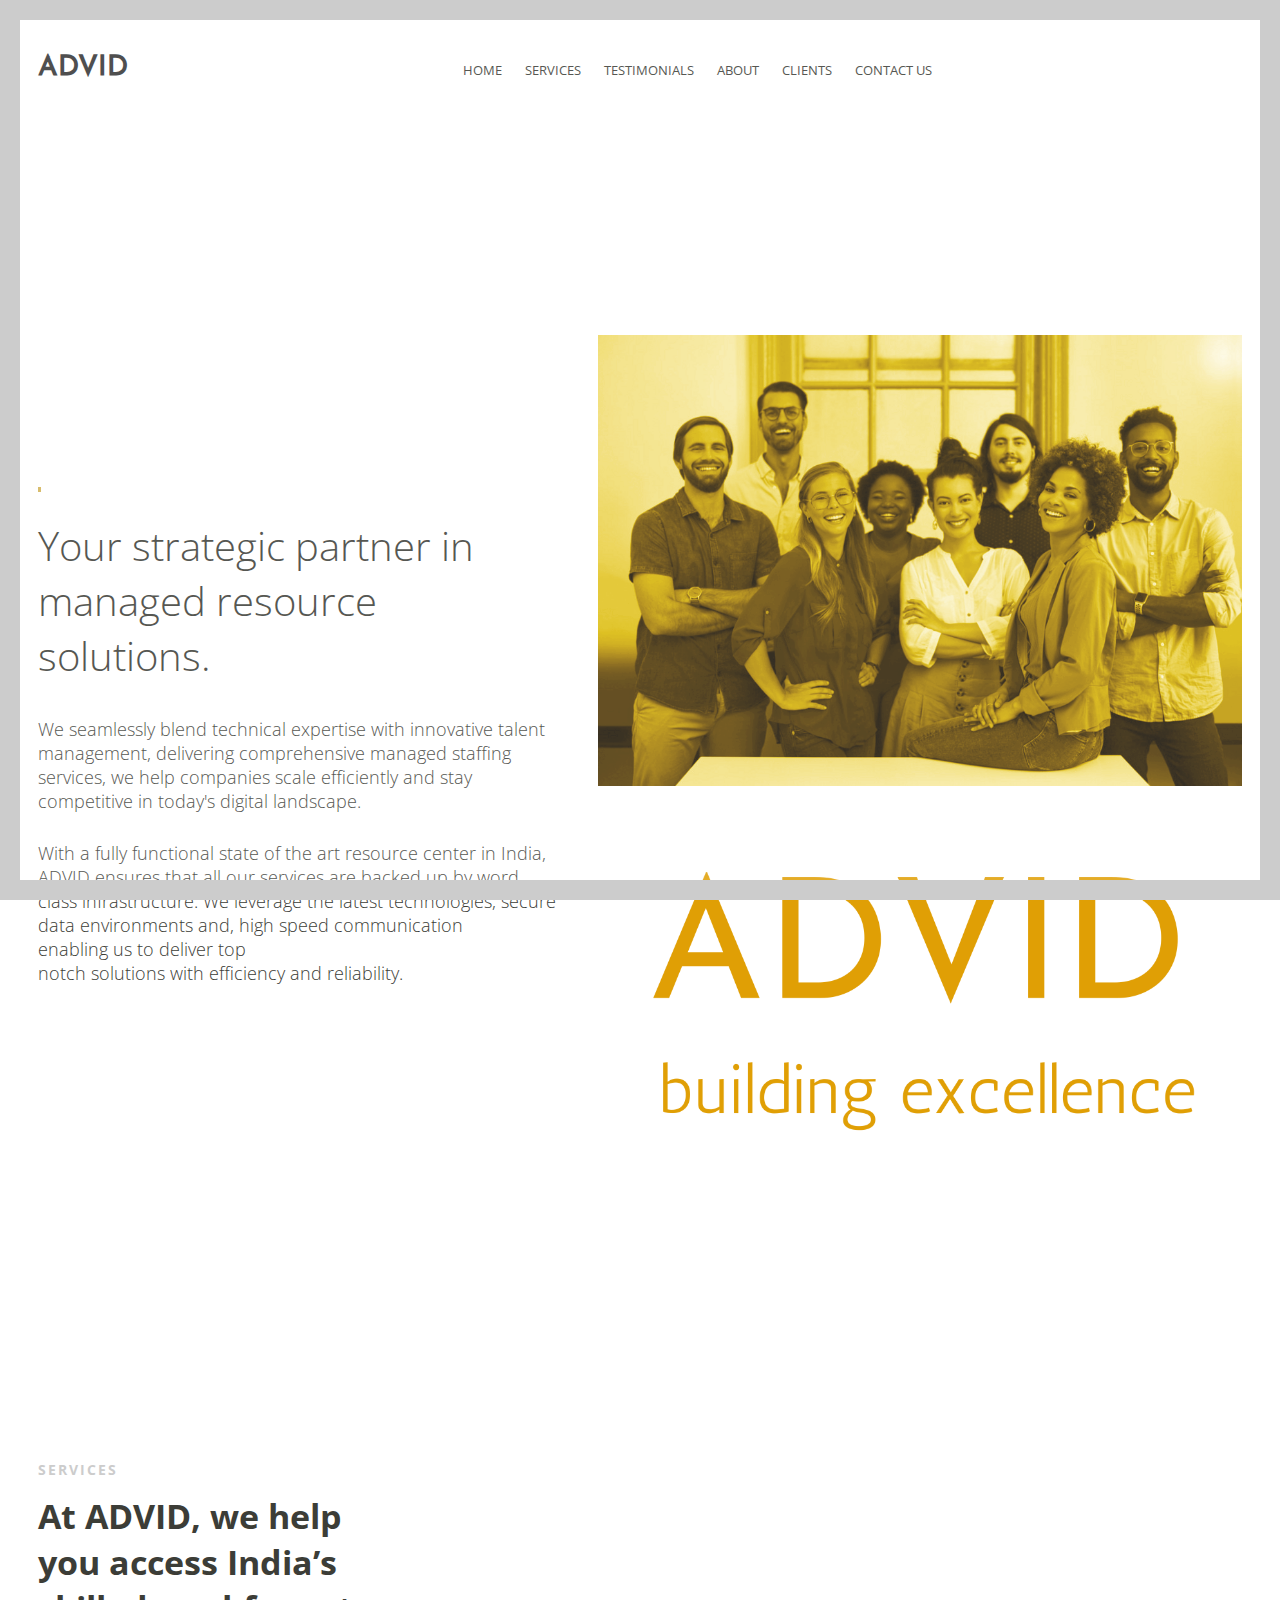
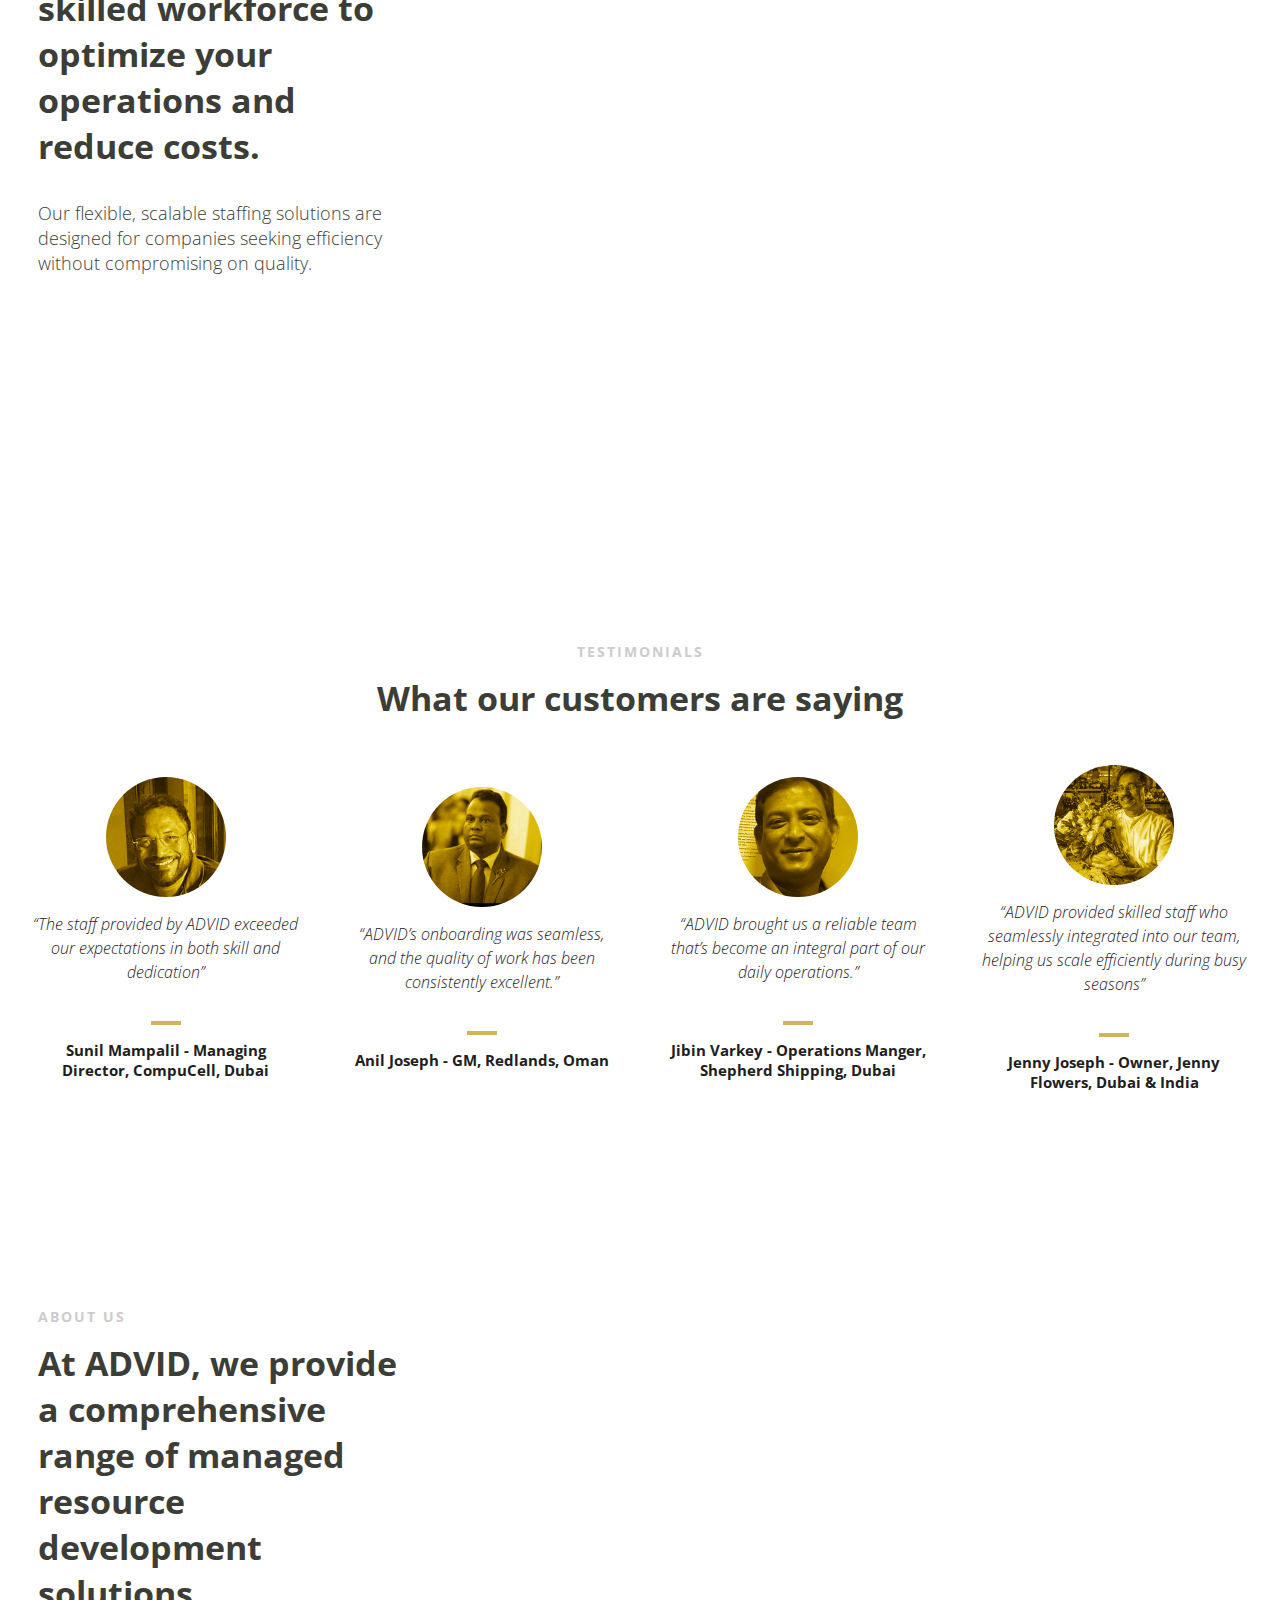
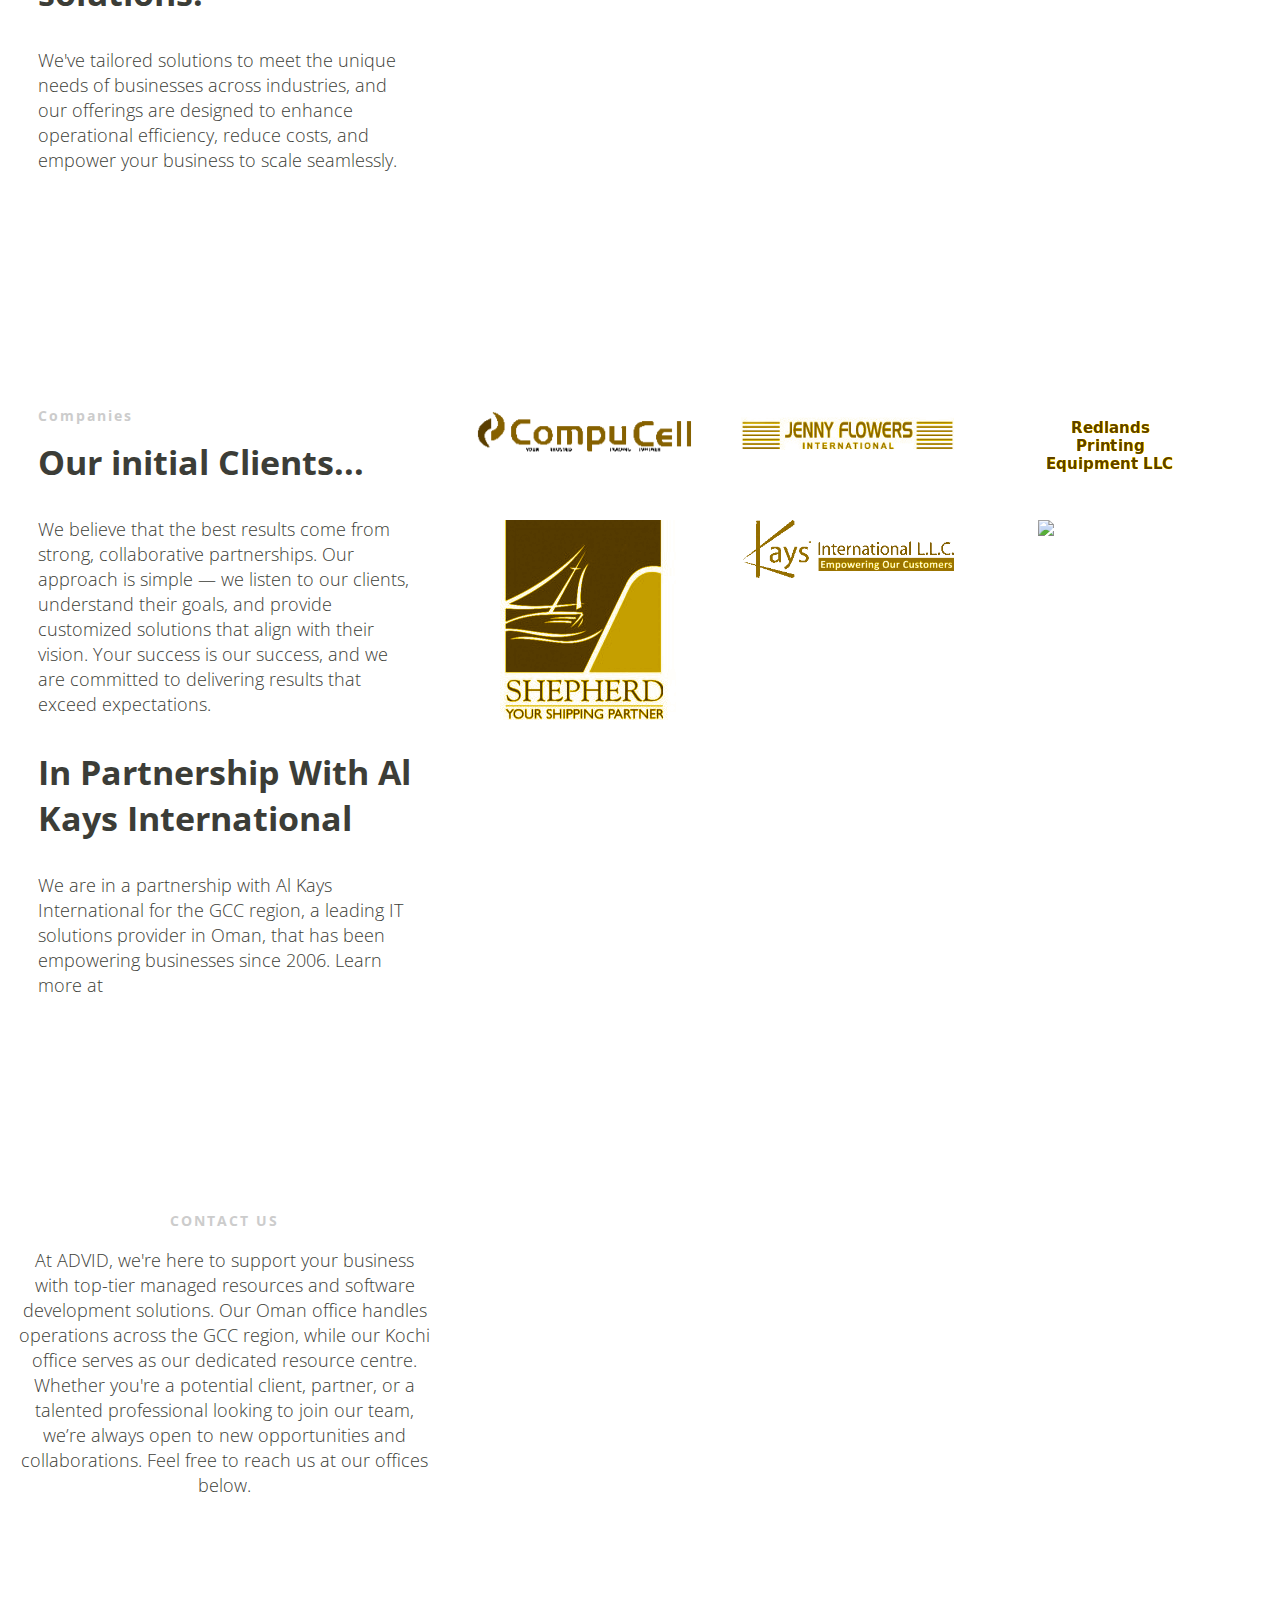
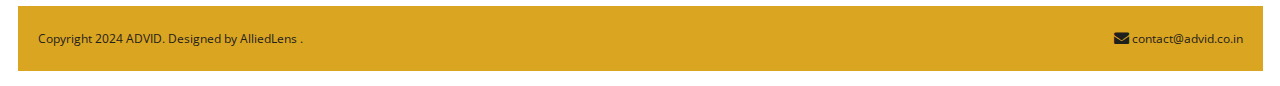
==== commit 6b3e990e: "modified the clients page to add and many more..." ====
--- a/index.html
+++ b/index.html
@@ -123,7 +123,6 @@
                     <h1>Your strategic partner in managed resource solutions. </h1>
                     <h2>
                         We seamlessly blend technical expertise with innovative talent management, delivering comprehensive managed staffing services, we help companies scale efficiently and stay competitive in today's digital landscape.
-                        
                     </h2>
                     <h2>
                         With a fully functional state of the art resource center in India, ADVID ensures that all our services are backed up by word class infrastructure. 
@@ -402,6 +401,11 @@
                         <div class="client-overlay"><span>Kays</span></div>
                     </a>
 
+                    <a href="#" class="col-3">
+                        <img src="" alt="and many more"/>
+                        <div class="client-overlay">And Many More...</div>
+                    </a>
+
                 </div>
 
                 <div class="col-2-3">
@@ -460,7 +464,8 @@
                         <div class="icon-block-description">
                             <h4>Resource Center</h4>
                             <p>
-                                Golden Heaven, Chembumukku , Kochi, Kerala , India                            
+                                Golden Heaven, Chembumukku , Kochi, Kerala , India
+                                +91 97462 35695                           
                             </p>
                         </div>
                     </div>
--- a/css/namari-color.css
+++ b/css/namari-color.css
@@ -89,18 +89,19 @@
     color:#fff;    
 }
 
-.section-heading h2:after {
-    /* background:#d2b356; */
+/* .section-heading h2:after {
+     background:#d2b356; 
     content:"";
     display:block;
     width:30px;
     height:5px;
     margin-top:30px;
-}
-
-.text-center .section-heading h2:after {
+
+    */
+
+/* .text-center .section-heading h2:after {
     margin:30px auto 25px auto;
-}
+} */
 
 /* Primary Icon Colors */
 
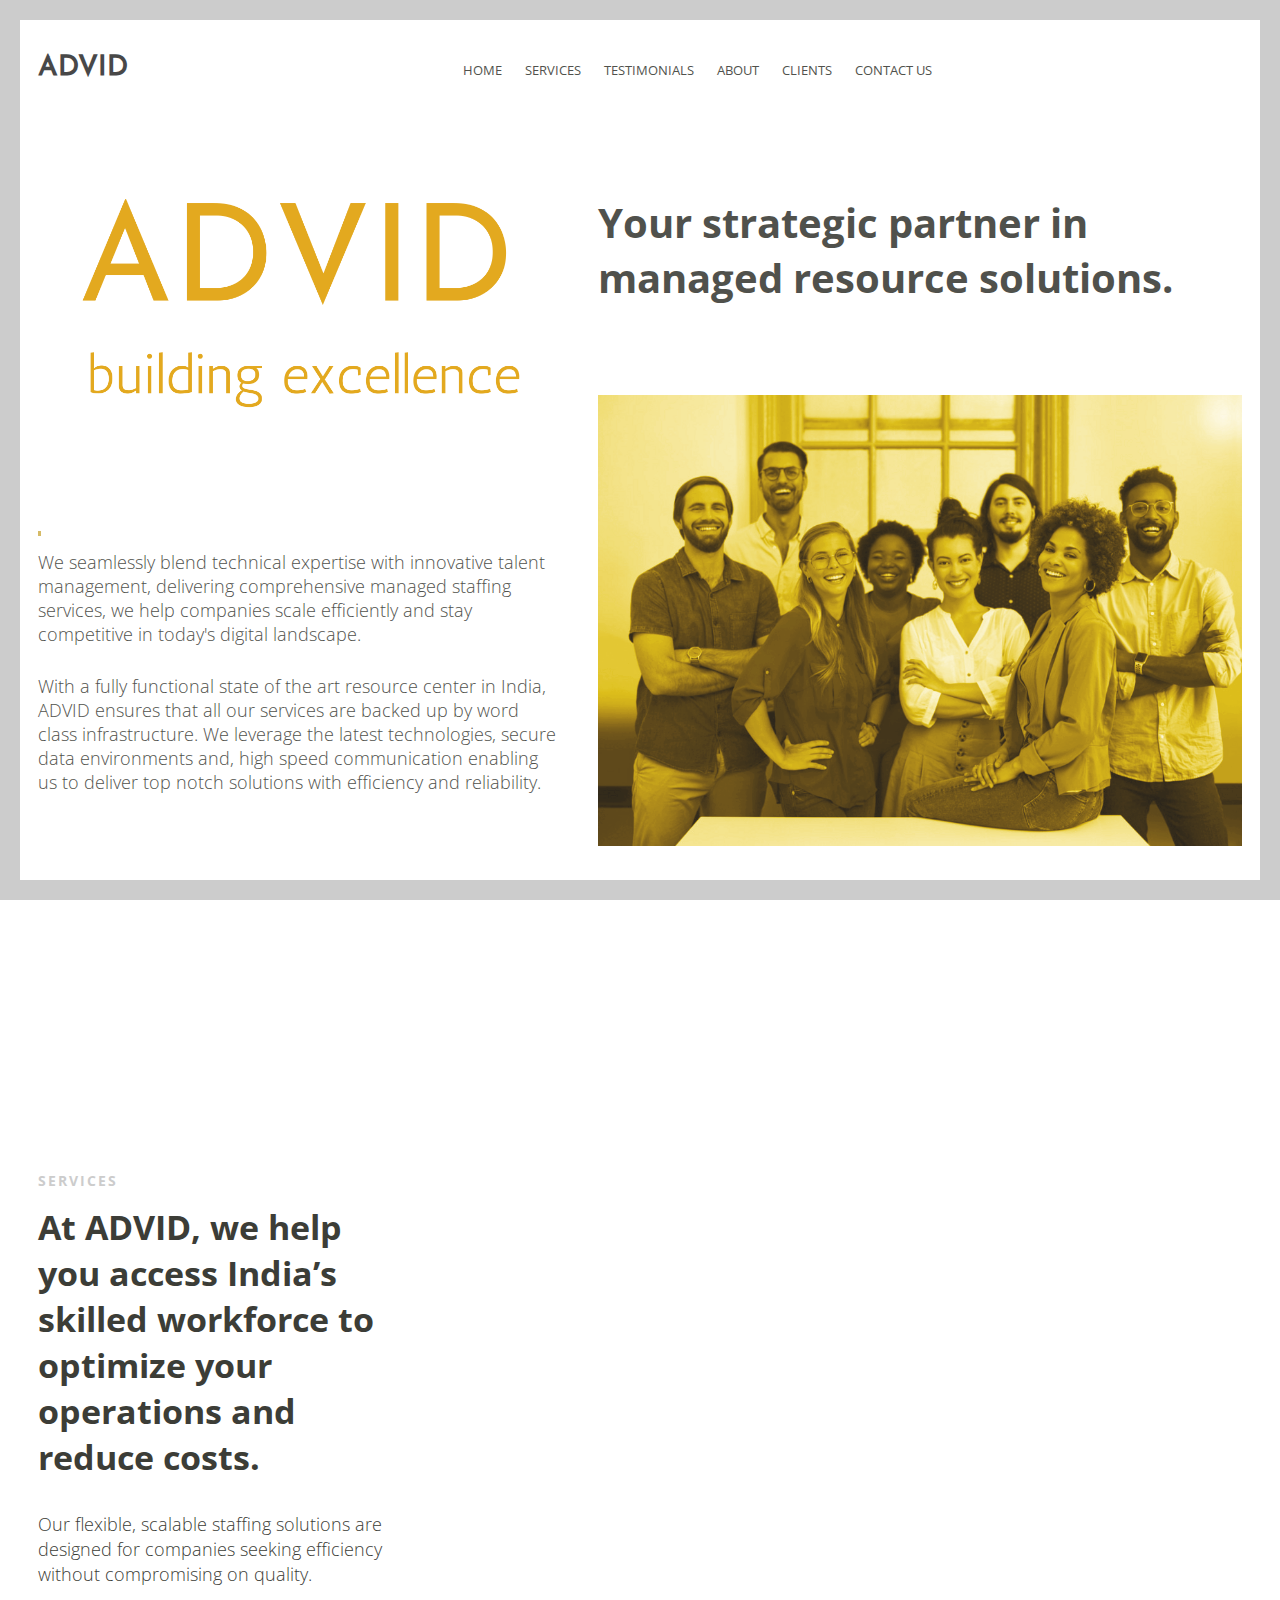
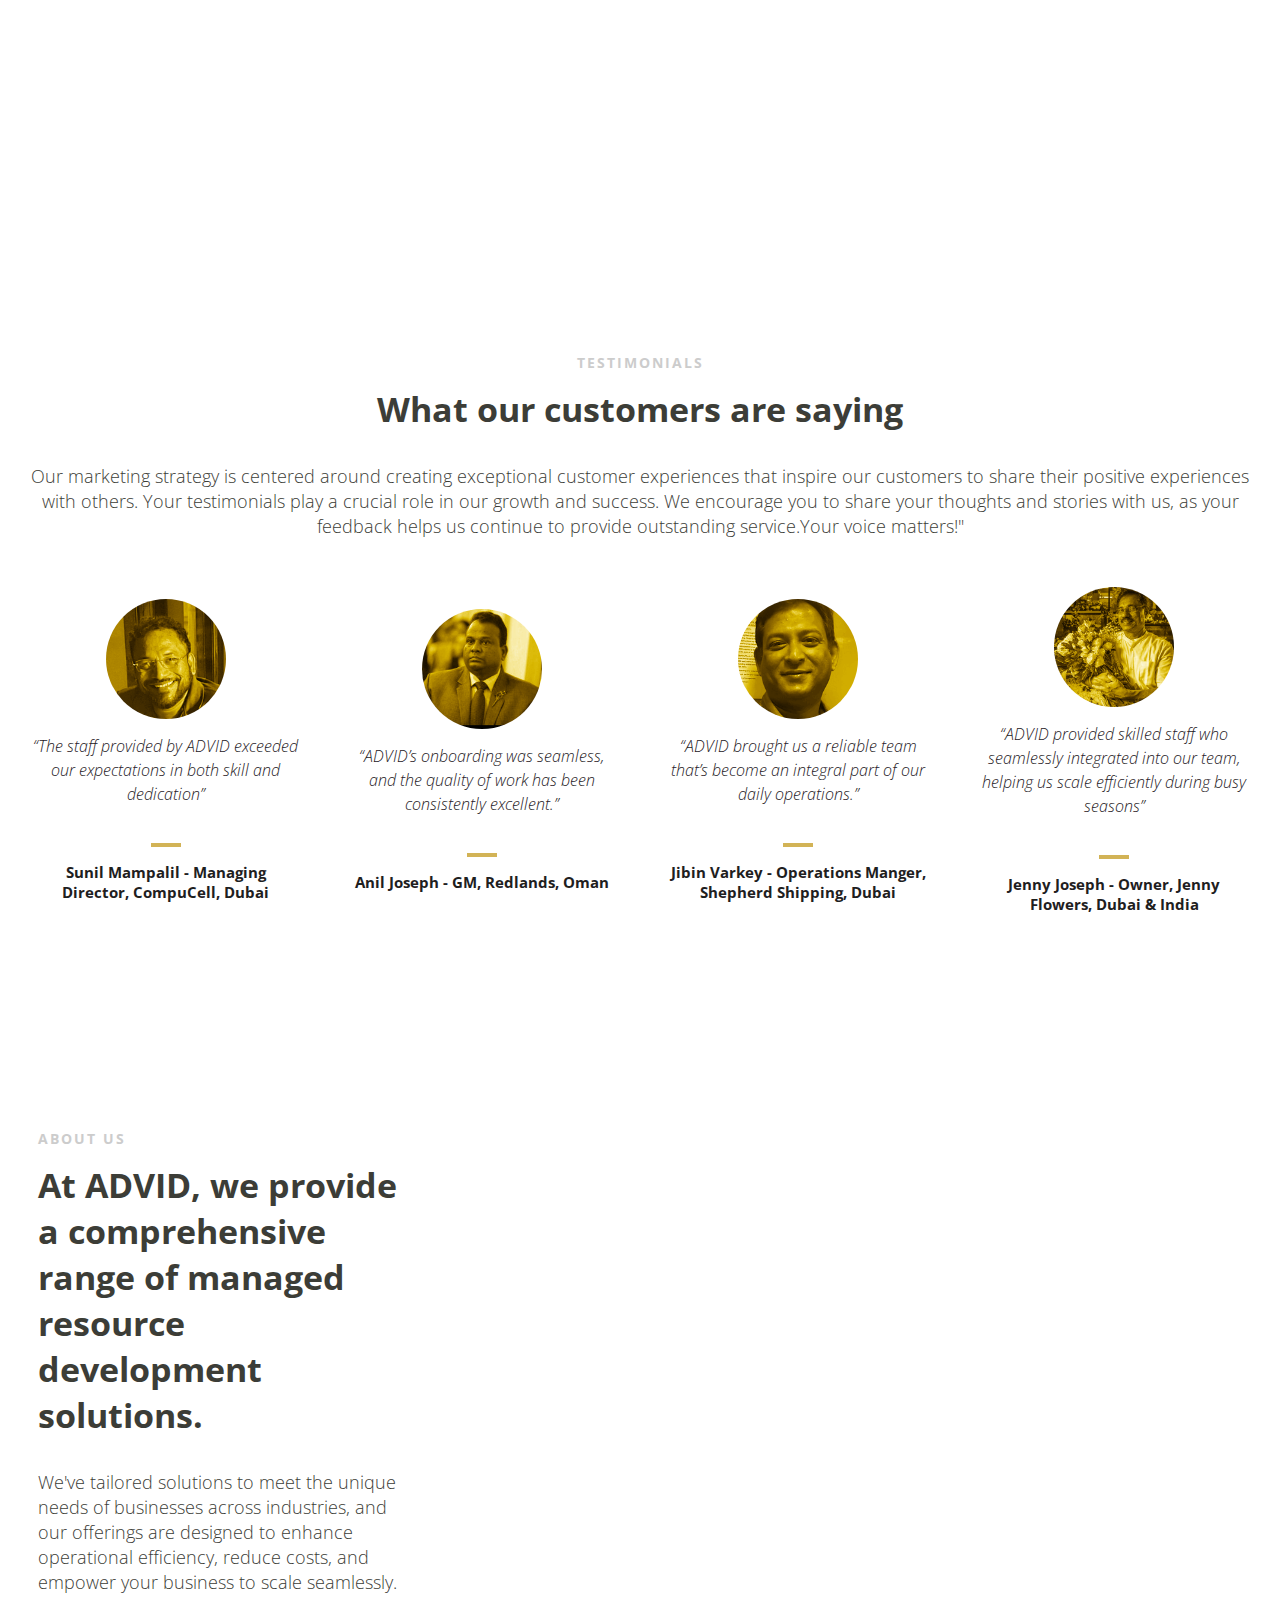
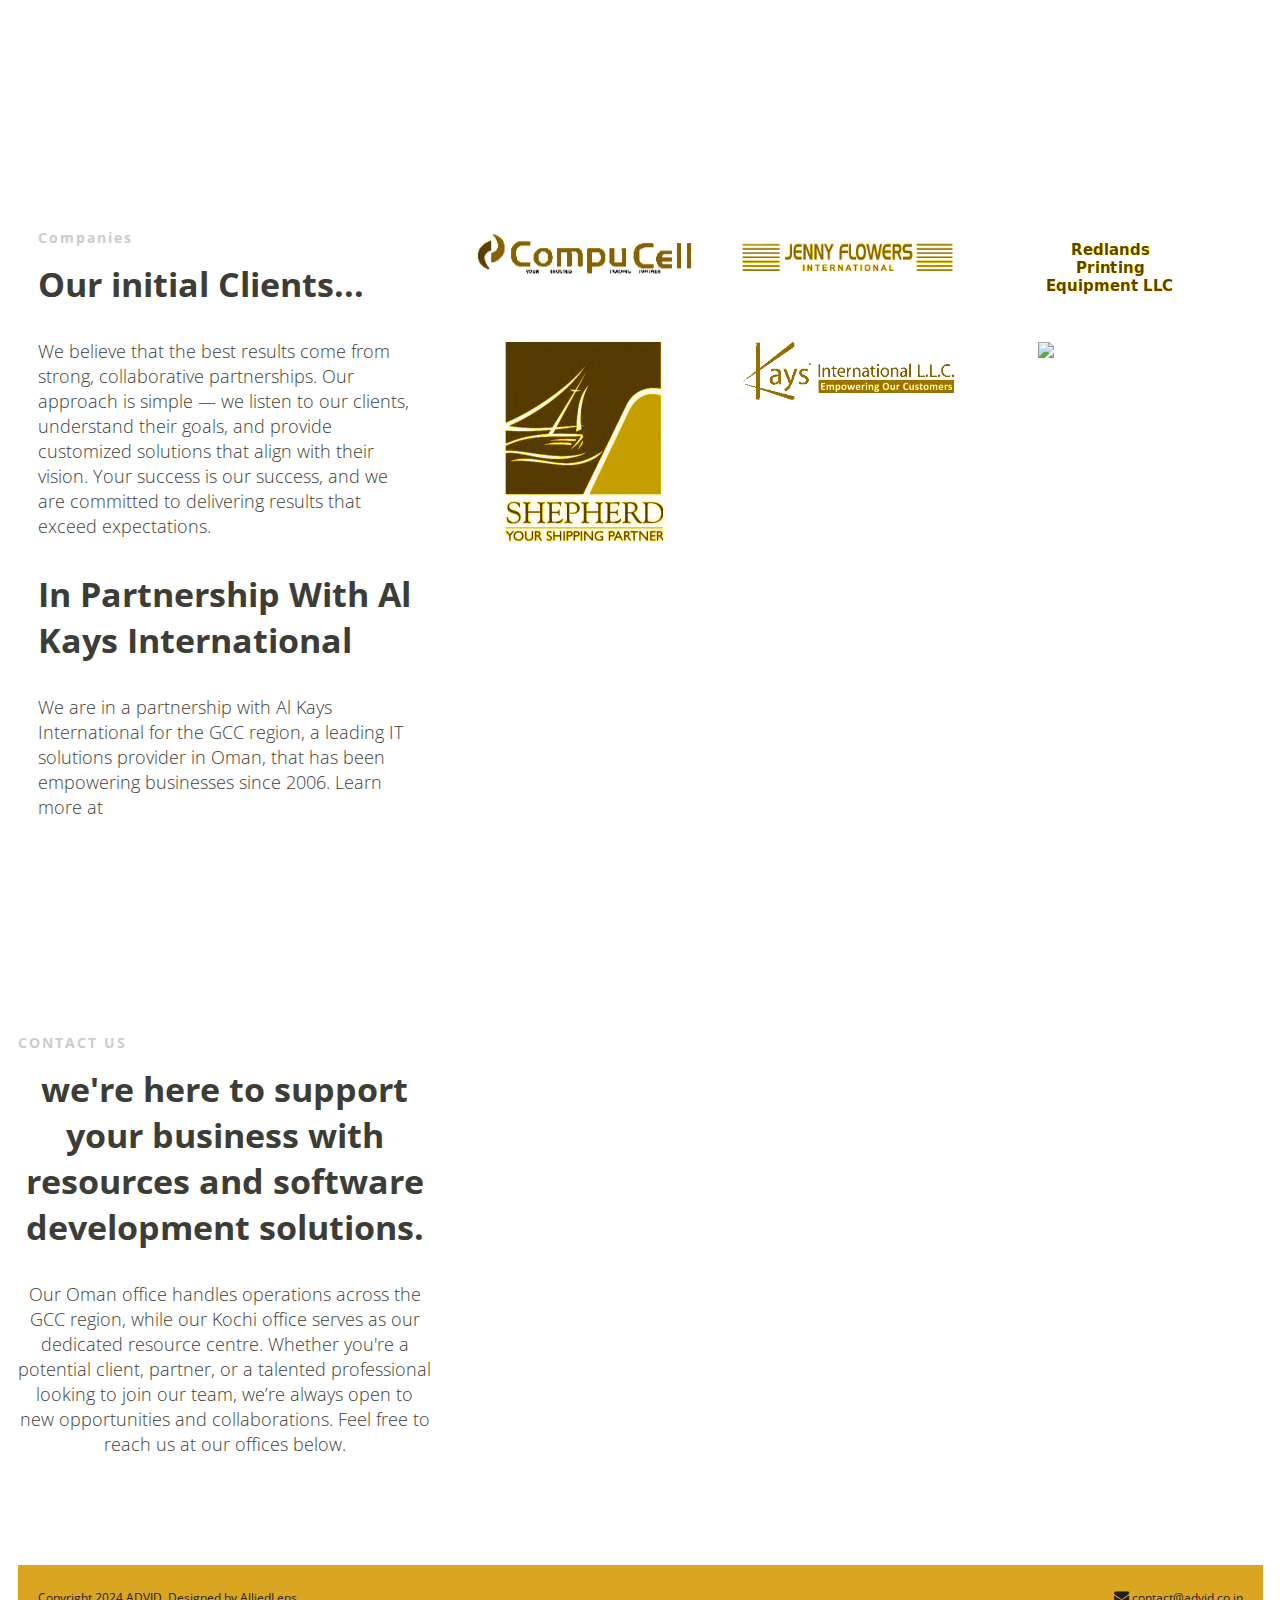
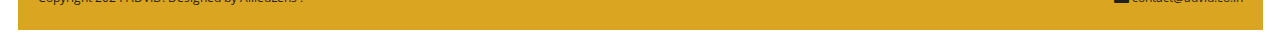
==== commit debd8c37: "modified the home and about us pages" ====
--- a/index.html
+++ b/index.html
@@ -116,29 +116,26 @@
 
         <!--Banner Content-->
         <div id="banner-content" class="row clearfix">
-
+            
             <div class="col-38">
-
+                <img src="./images/advid-high-resolution-logo-gold.png" alt="Banner Image" class="banner-image" style="padding-bottom: 90px;">
+                
                 <div class="section-heading">
-                    <h1>Your strategic partner in managed resource solutions. </h1>
                     <h2>
                         We seamlessly blend technical expertise with innovative talent management, delivering comprehensive managed staffing services, we help companies scale efficiently and stay competitive in today's digital landscape.
                     </h2>
                     <h2>
                         With a fully functional state of the art resource center in India, ADVID ensures that all our services are backed up by word class infrastructure. 
-                        We leverage the latest technologies, secure data environments and, high speed communication  enabling us to deliver top    notch solutions with efficiency and reliability.                        
+                        We leverage the latest technologies, secure data environments and, high speed communication  enabling us to deliver top notch solutions with efficiency and reliability.                        
                     </h2>
                 </div>
             </div>
-
+            
             <div class="col-62">
-                <img src="./images/homepage-banner-gold.gif">
-                <br style="line-height: 50px">
-                <br>
-                <br>
-                <br>
-                <img src="./images/advid-high-resolution-logo-gold.png" alt="Banner Image" class="banner-image">
-            </div>
+                <h1 style="padding-top: 40px;">Your strategic partner in managed resource solutions. </h1>
+                <img src="./images/homepage-banner-gold.gif" style="padding-top: 70px;">
+            </div>
+            
 
         </div>
         <!--End of Row-->
@@ -238,6 +235,9 @@
                 <div class="section-heading">
                     <h3>TESTIMONIALS</h3>
                     <h2 class="section-title">What our customers are saying</h2>
+                    <p class="section-subtitle">
+                        Our marketing strategy is centered around creating exceptional customer experiences that inspire our customers to share their positive experiences with others. Your testimonials play a crucial role in our growth and success. We encourage you to share your thoughts and stories with us, as your feedback helps us continue to provide outstanding service.Your voice matters!"
+                    </p>
                 </div>
 
                 <div class="testimonial-wrapper">
@@ -427,9 +427,10 @@
                  data-featherlight-filter="a">
 
                  <div class="col-3">
-                    <div class="section-heading">
-                        <h3>CONTACT US</h3>
-                        <p class="section-subtitle">At ADVID, we're here to support your business with top-tier managed resources and software development solutions. Our Oman office handles operations across the GCC region, while our Kochi office serves as our dedicated resource centre. Whether you're a potential client, partner, or a talented professional looking to join our team, we’re always open to new opportunities and collaborations. Feel free to reach us at our offices below.
+                     <div class="section-heading">
+                        <h3 style="text-align: left;">CONTACT US</h3>
+                        <h2 class="section-title">we're here to support your business with resources and software development solutions. </h2>
+                        <p class="section-subtitle">Our Oman office handles operations across the GCC region, while our Kochi office serves as our dedicated resource centre. Whether you're a potential client, partner, or a talented professional looking to join our team, we’re always open to new opportunities and collaborations. Feel free to reach us at our offices below.
                         </p>
                     </div>
 
--- a/css/style.css
+++ b/css/style.css
@@ -302,9 +302,9 @@
 /* --------- 2.1 Header --------- */
 
 #header {
-    height: 71px !important;
+    height: 78px !important;
     overflow: visible;
-    z-index: 9999;
+    /* z-index: 9999; */
     width: 100%;
     position: absolute !important;
 }
@@ -789,14 +789,17 @@
 
 #banner-content.row {
     display: flex; /* Use flexbox for a horizontal layout */
-    align-items: center; /* Vertically center the content */
+    align-items: center;
     justify-content: space-between; /* Add space between the text and the image */
-    padding-top: 300px;
+    padding-top: 120px;
     padding-bottom: 200px;
 }
 
 #banner h1 {
     padding-top: 5%;
+    font-weight: bold;
+
+
 }
 
 #banner .section-heading:before {
@@ -2208,7 +2211,7 @@
     }
 
     #banner-content.row {
-        padding-top: 85px !important;
+        padding-top: 25px !important;
     }
 
     /*-----------------Sections-----------------*/
@@ -2278,7 +2281,7 @@
 
     /*-----------------Header Elements-----------------*/
     #header .row {
-        padding: 0 !important;
+        padding: 10 !important;
     }
 
     #header aside {
@@ -2300,7 +2303,7 @@
     }
 
     #banner-content.row {
-        padding-top: 85px !important;
+        padding-top: 25px !important;
     }
 
     /*Navigation*/
--- a/css/namari-color.css
+++ b/css/namari-color.css
@@ -150,14 +150,14 @@
 
   #logo h1 {
     font-family: 'Josefin Sans', sans-serif; 
-    font-size: 2rem;
+    font-size: 3rem;
     font-weight: bold;
     color: #333;
   }
 
   #logo h2 {
     font-family: 'Josefin Sans', sans-serif; 
-    font-size: 1.5rem;
+    font-size: 3rem;
     font-weight: normal;
     color: #665;
   }
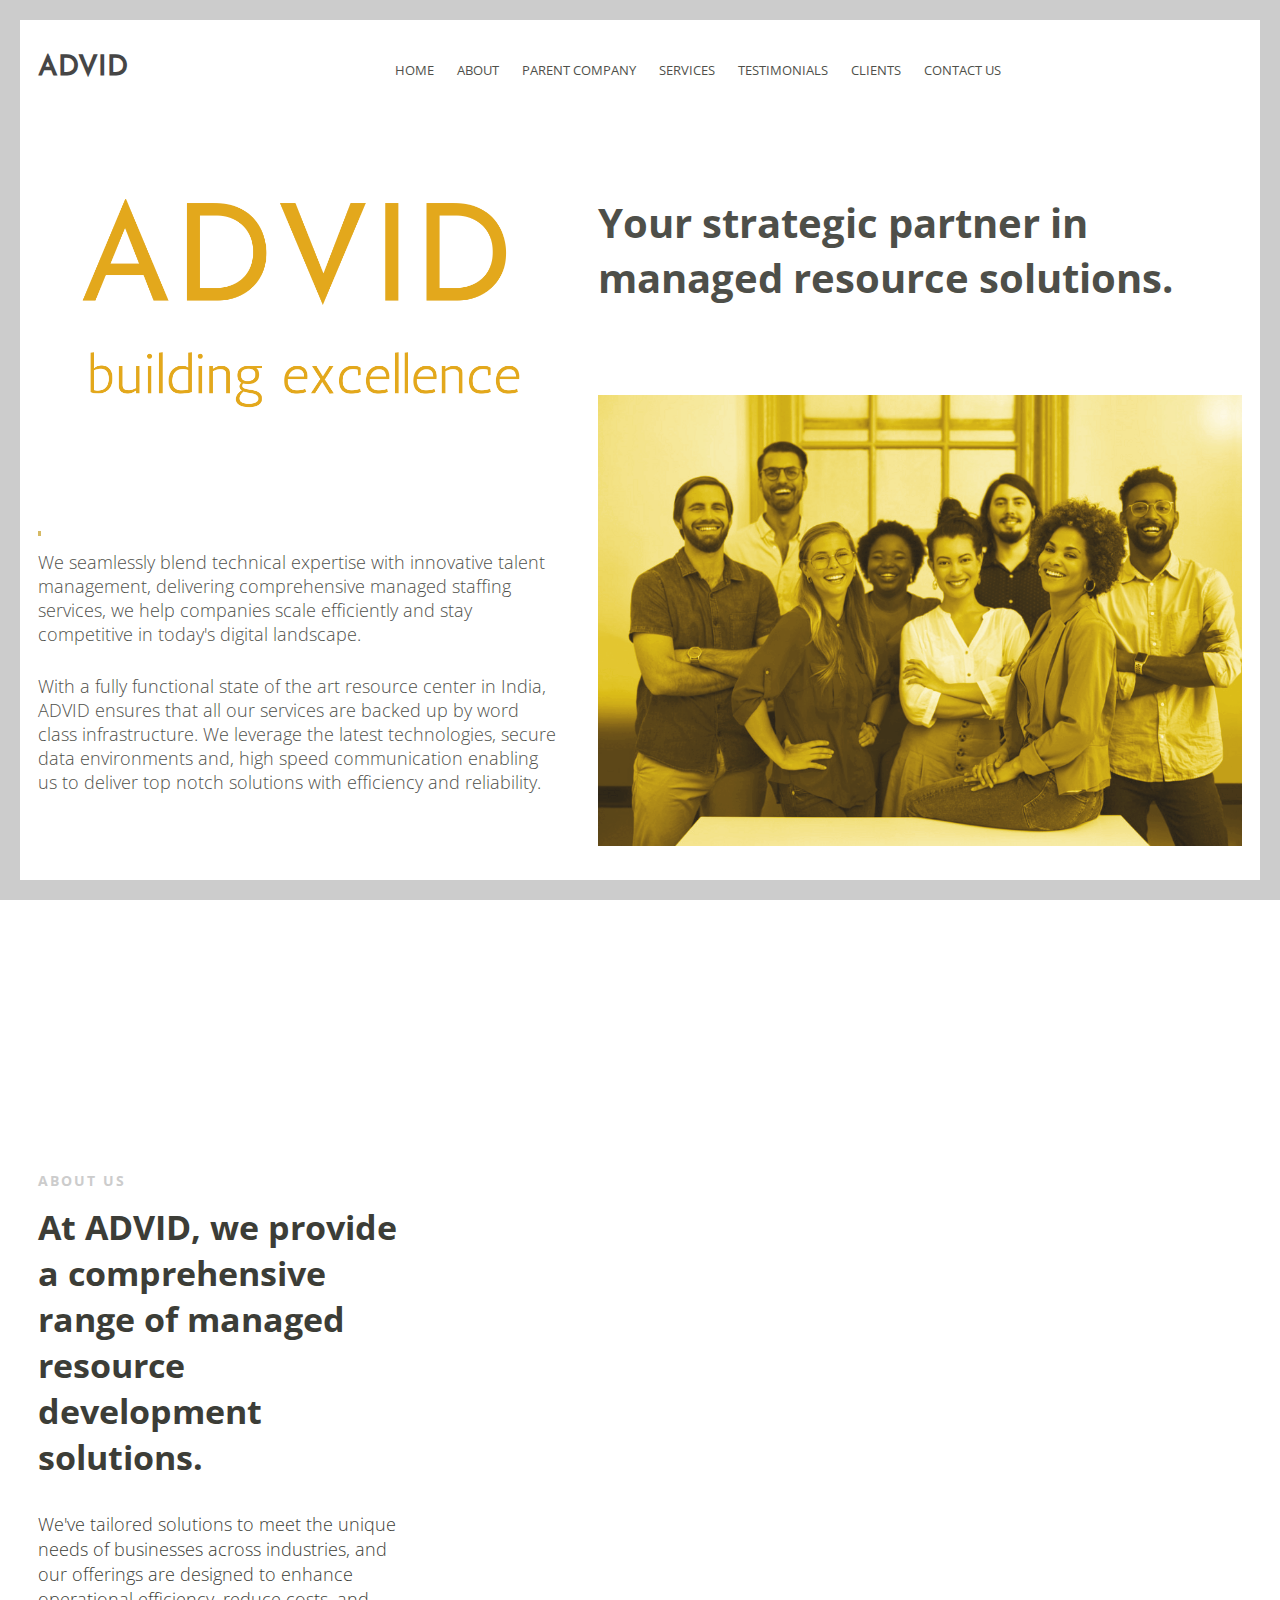
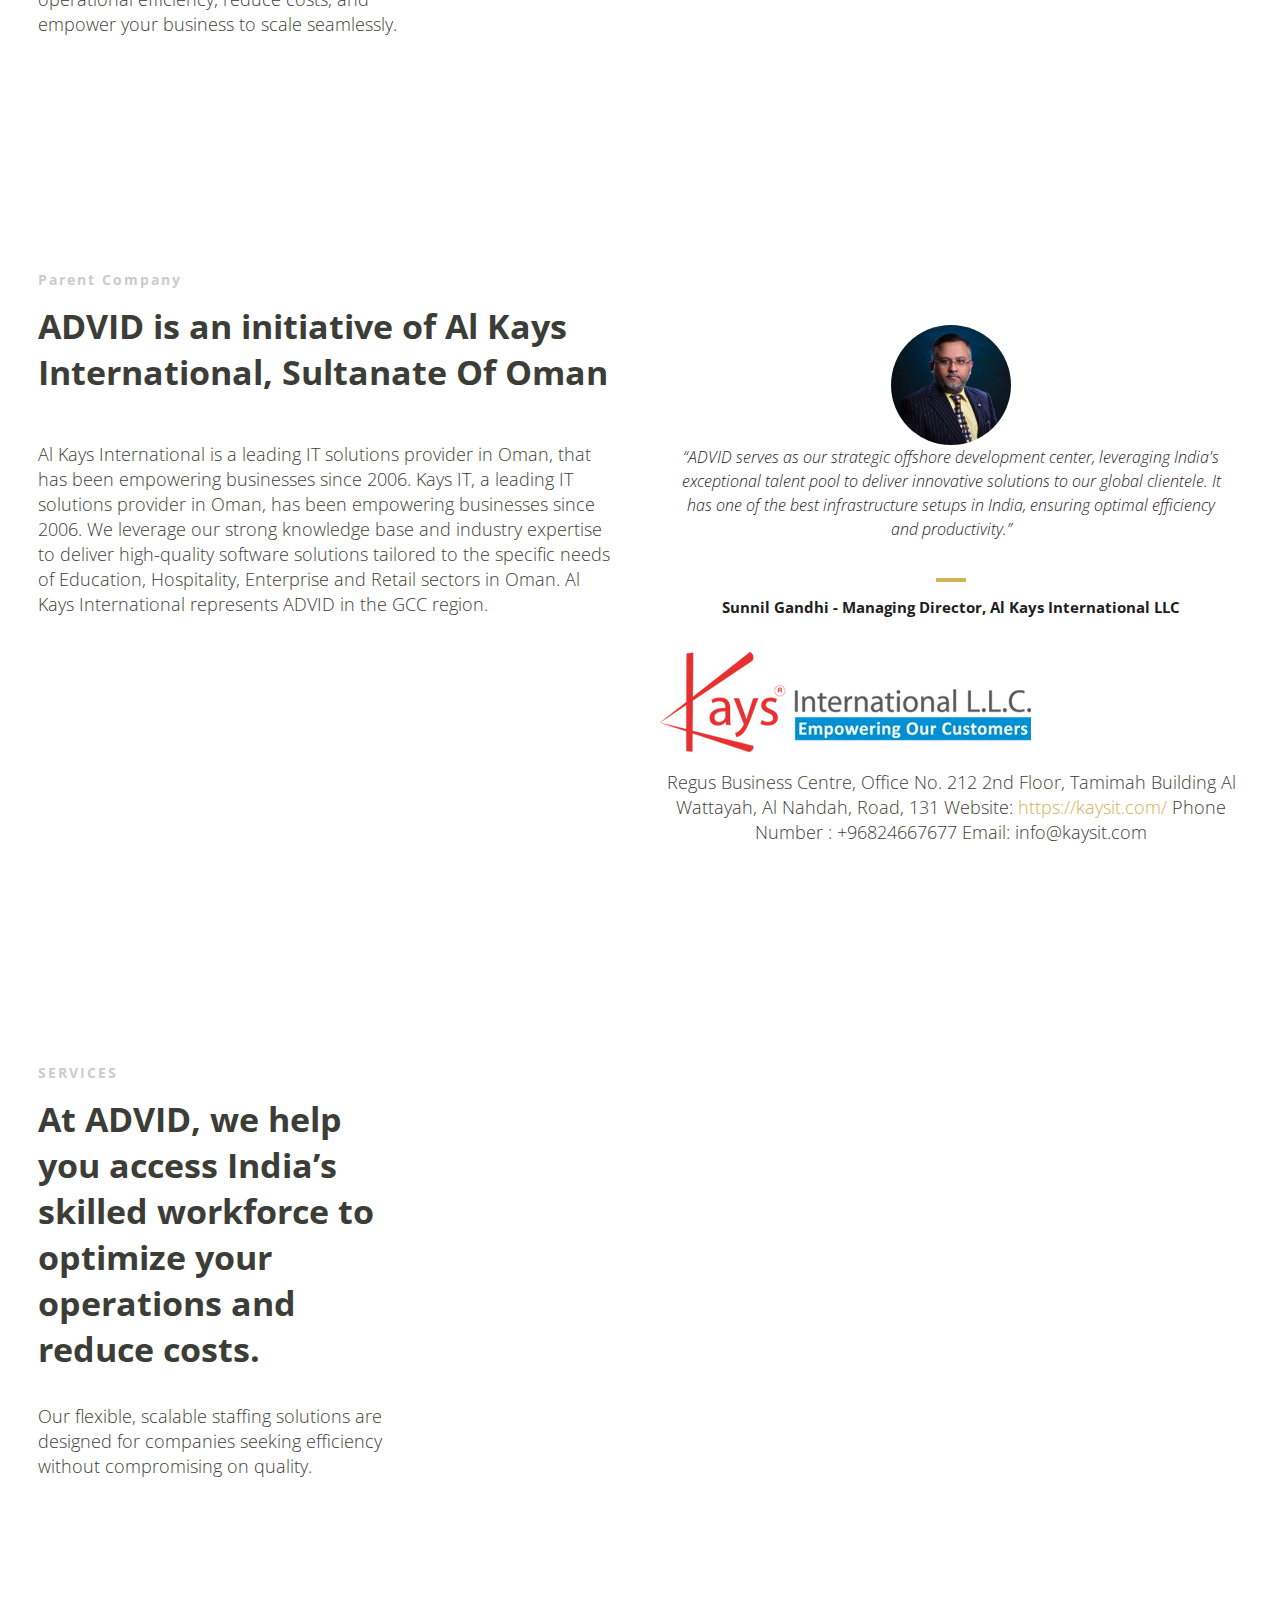
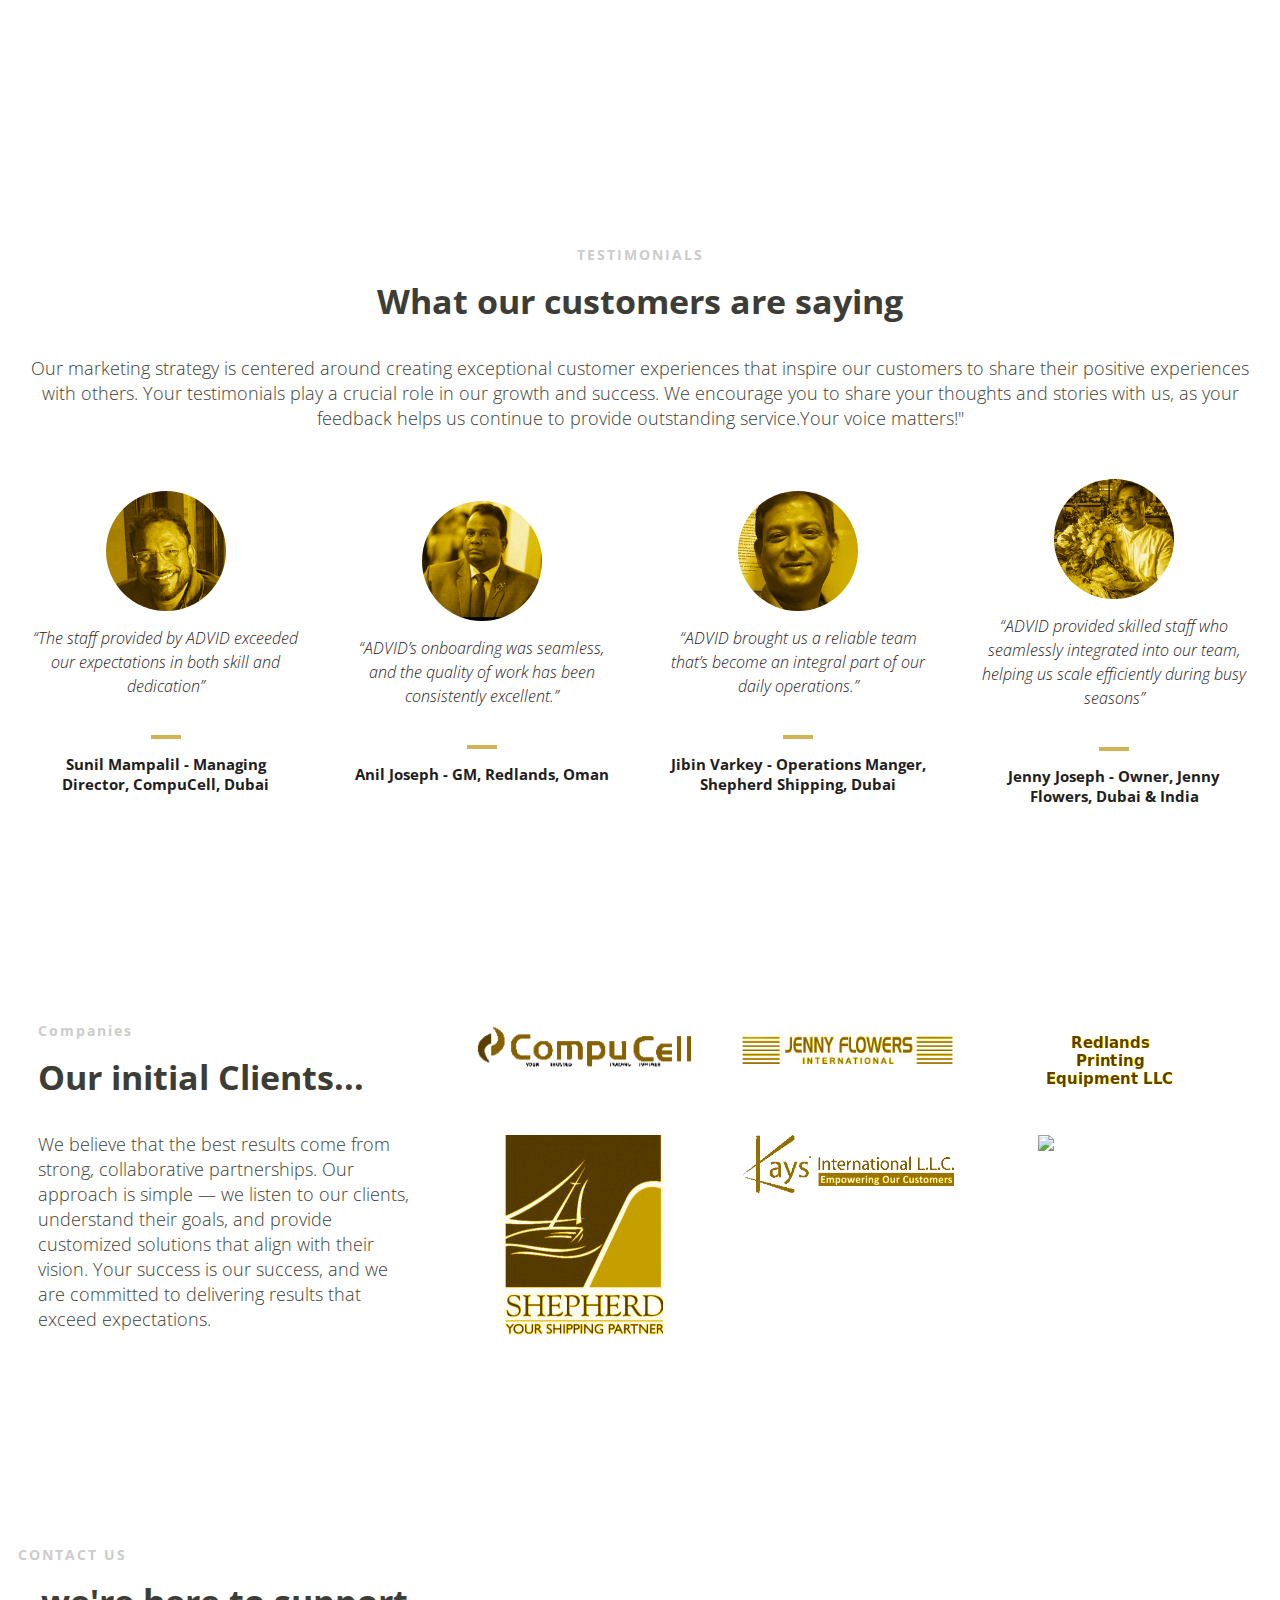
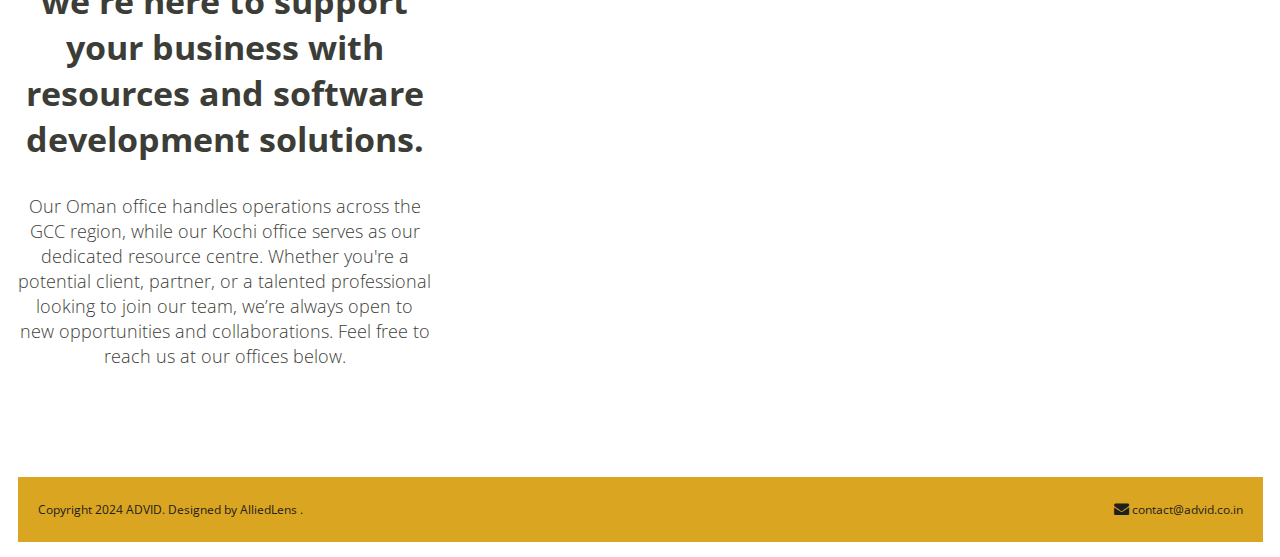
==== commit 39206189: "changes" ====
--- a/index.html
+++ b/index.html
@@ -89,17 +89,21 @@
                                 <a href="#banner">Home</a>
                             </li>
                             <li>
+                                <a href="#about">About</a>
+                            </li>
+                            <li>
+                                <a href="#parentcompany">Parent Company</a>
+                            </li>
+                            <li>
                                 <a href="#services">Services</a>
                             </li>
                             <li>
                                 <a href="#testimonials">Testimonials</a>
                             </li>
                             <li>
-                                <a href="#about">About</a>
-                            </li>
-                            <li>
                                 <a href="#clients">Clients</a>
                             </li>
+
                             <li>
                                 <a href="#ContactUs">Contact Us</a>
                             </li>
@@ -144,6 +148,127 @@
     <!--Main Content Area-->
     <main id="content">
         <!--Content Section-->
+
+        <!--Introduction-->
+        <section id="about" class="introduction scrollto">
+
+            <div class="row clearfix">
+
+                <div class="col-3">
+                    <div class="section-heading">
+                        <h3>ABOUT US</h3>
+                        <h2 class="section-title">At ADVID, we provide a comprehensive range of managed resource development solutions. </h2>
+                        <p class="section-subtitle">
+                            We've tailored solutions to meet the unique needs of businesses across industries, and our offerings are designed to enhance operational efficiency, reduce costs, and empower your business to scale seamlessly.
+                        </p>
+                    </div>
+
+                </div>
+
+                <div class="col-2-3">
+
+                    <div class="missionStatements">
+                    
+                        <!--Icon Block-->
+                        <div class="col-2 icon-block icon-top wow fadeInUp" data-wow-delay="0.3s">
+                            <!--Icon-->
+                            <div class="icon">
+                                <i class="fa fa-eye fa-2x"></i>
+                            </div>
+                            <!--Icon Block Description-->
+                            <div class="icon-block-description">
+                                <h4>Vision</h4>
+                                <p>
+                                    Our mission is to empower businesses globally by providing them with the highest quality talent and technology solutions, driving operational excellence, innovation, and growth.
+                                </p>
+                            </div>
+                        </div>
+                        <!--End of Icon Block-->
+
+                        <!--Icon Block-->
+                        <div class="col-2 icon-block icon-top wow fadeInUp" data-wow-delay="0.5s">
+                            <!--Icon-->
+                            <div class="icon">
+                                <i class="fa fa-bullseye fa-2x"></i>
+                            </div>
+                            <!--Icon Block Description-->
+                            <div class="icon-block-description">
+                                <h4>Mission</h4>
+                                <p>
+                                    To be the global leader in managed resources and software development, enabling companies to innovate faster, operate more efficiently, and deliver superior results.                            
+                                </p>
+                            </div>
+                        </div>
+                        <!--End of Icon Block-->
+
+                        <!--Icon Block-->
+                        <div class="col-2 icon-block icon-top wow fadeInUp" data-wow-delay="0.5s">
+                            <!--Icon-->
+                            <div class="icon">
+                                <i class="fa fa-rocket fa-2x"></i>
+                            </div>
+                            <!--Icon Block Description-->
+                            <div class="icon-block-description">
+                                <h4>Value</h4>
+                                <p>
+                                    Here, we value integrity, collaboration, and innovation. We're committed to delivering excellence by focusing on client needs and providing solutions that drive success efficiently.                            
+                                </p>
+                            </div>
+                        </div>
+                        <!--End of Icon Block-->
+                    
+                    </div>
+
+                </div>
+
+            </div>
+
+
+        </section>
+        <!--End of Introduction-->
+
+        <section id="partnership">
+            <div class="row clearfix" >
+
+                <div class="col-2" >
+                    <div class="section-heading">
+                        <h3>Parent Company</h3>
+                        <h2 class="section-title">
+                            ADVID is an initiative of Al Kays International, Sultanate Of Oman
+                        </h2>
+                    </div>
+                    
+                    
+                    <p class="section-subtitle">
+                        Al Kays International is a leading IT solutions provider in Oman, that has been empowering businesses since 2006. Kays IT, a leading IT solutions provider in Oman, has been empowering businesses since 2006. We leverage our strong knowledge base and industry expertise to deliver high-quality software solutions tailored to the specific needs of Education, Hospitality, Enterprise and Retail sectors in Oman.
+                        Al Kays International represents ADVID in the GCC region.
+                    </p>
+
+                    
+                </div>
+                
+                <div class="col-2" style="padding-top: 70px;">
+                    <blockquote class="testimonial classic" >
+                        <img src="images/user-images/sunilgandhi.jpg" alt="User" style="display: block; margin: 0 auto;">                    
+                        <q>ADVID serves as our strategic offshore development center, leveraging India's exceptional talent pool to deliver innovative solutions to our global clientele.  It has one of the best infrastructure setups in India, ensuring optimal efficiency and productivity.</q>
+                        <footer>Sunnil Gandhi - Managing Director, Al Kays International LLC</footer>
+                    </blockquote>
+
+                    <img src="./images/company-images/kays.webp" style="justify-content: center; align-items: center;">
+                    <p class="section-subtitle" style="text-align: center;">
+                        Regus Business Centre, Office No. 212 2nd Floor, Tamimah Building Al Wattayah, Al Nahdah, Road, 131 
+                        Website: <a href="https://kaysit.com/">https://kaysit.com/</a>
+                        Phone Number : +96824667677
+                        Email: info@kaysit.com
+                    </p>
+
+                </div>
+                
+            </div>
+
+
+        </section>
+
         <section id="services" class="introduction scrollto">
 
             <div class="row clearfix">
@@ -222,7 +347,6 @@
                         </div>
                     </div>
                     <!--End of Icon Block-->
-
                 </div>
 
             </div>
@@ -281,81 +405,6 @@
 
         </section>
 
-        <!--Introduction-->
-        <section id="about" class="introduction scrollto">
-
-            <div class="row clearfix">
-
-                <div class="col-3">
-                    <div class="section-heading">
-                        <h3>ABOUT US</h3>
-                        <h2 class="section-title">At ADVID, we provide a comprehensive range of managed resource development solutions. </h2>
-                        <p class="section-subtitle">
-                            We've tailored solutions to meet the unique needs of businesses across industries, and our offerings are designed to enhance operational efficiency, reduce costs, and empower your business to scale seamlessly.
-                        </p>
-                    </div>
-
-                </div>
-
-                <div class="col-2-3">
-
-
-                    <!--Icon Block-->
-                    <div class="col-2 icon-block icon-top wow fadeInUp" data-wow-delay="0.3s">
-                        <!--Icon-->
-                        <div class="icon">
-                            <i class="fa fa-eye fa-2x"></i>
-                        </div>
-                        <!--Icon Block Description-->
-                        <div class="icon-block-description">
-                            <h4>Vision</h4>
-                            <p>
-                                Our mission is to empower businesses globally by providing them with the highest quality talent and technology solutions, driving operational excellence, innovation, and growth.
-                            </p>
-                        </div>
-                    </div>
-                    <!--End of Icon Block-->
-
-                    <!--Icon Block-->
-                    <div class="col-2 icon-block icon-top wow fadeInUp" data-wow-delay="0.5s">
-                        <!--Icon-->
-                        <div class="icon">
-                            <i class="fa fa-bullseye fa-2x"></i>
-                        </div>
-                        <!--Icon Block Description-->
-                        <div class="icon-block-description">
-                            <h4>Mission</h4>
-                            <p>
-                                To be the global leader in managed resources and software development, enabling companies to innovate faster, operate more efficiently, and deliver superior results.                            
-                            </p>
-                        </div>
-                    </div>
-                    <!--End of Icon Block-->
-
-                    <!--Icon Block-->
-                    <div class="col-2 icon-block icon-top wow fadeInUp" data-wow-delay="0.5s">
-                        <!--Icon-->
-                        <div class="icon">
-                            <i class="fa fa-rocket fa-2x"></i>
-                        </div>
-                        <!--Icon Block Description-->
-                        <div class="icon-block-description">
-                            <h4>Value</h4>
-                            <p>
-                                Here, we value integrity, collaboration, and innovation. We're committed to delivering excellence by focusing on client needs and providing solutions that drive success efficiently.                            
-                            </p>
-                        </div>
-                    </div>
-                    <!--End of Icon Block-->
-
-                </div>
-
-            </div>
-
-
-        </section>
-        <!--End of Introduction-->
-
         <section id="clients" class="scrollto clearfix">
             <div class="row clearfix">
 
@@ -366,11 +415,6 @@
                         <h2 class="section-title">Our initial Clients...</h2>
                         <p class="section-subtitle">
                             We believe that the best results come from strong, collaborative partnerships. Our approach is simple — we listen to our clients, understand their goals, and provide customized solutions that align with their vision. Your success is our success, and we are committed to delivering results that exceed expectations.                        
-                        </p>
-                        <h2 class="section-title">In Partnership With Al Kays International</h2>
-                        <p class="section-subtitle">
-                            We are in a partnership with Al Kays International for the GCC region, a leading IT solutions provider in Oman, that has been empowering businesses since 2006.
-                            Learn more at <a href="">
                         </p>
 
                     </div>
@@ -408,11 +452,6 @@
 
                 </div>
 
-                <div class="col-2-3">
-
-                    
-                </div>
-
 
             </div>
         </section>
--- a/css/style.css
+++ b/css/style.css
@@ -976,6 +976,15 @@
     gap: 20px; /* Space between items */
     justify-content: center; /* Center the items horizontally */
     align-items: center; /* Center the items vertically */
+}
+
+.missionStatements{
+    display: flex; /* Flex container for a single row */
+    flex-wrap: nowrap; /* Prevent items from wrapping to the next line */
+    gap: 20px; /* Space between items */
+    justify-content: center; /* Center the items horizontally */
+    align-items: center; /* Center the items vertically */
+
 }
 
 .testimonial.classic {
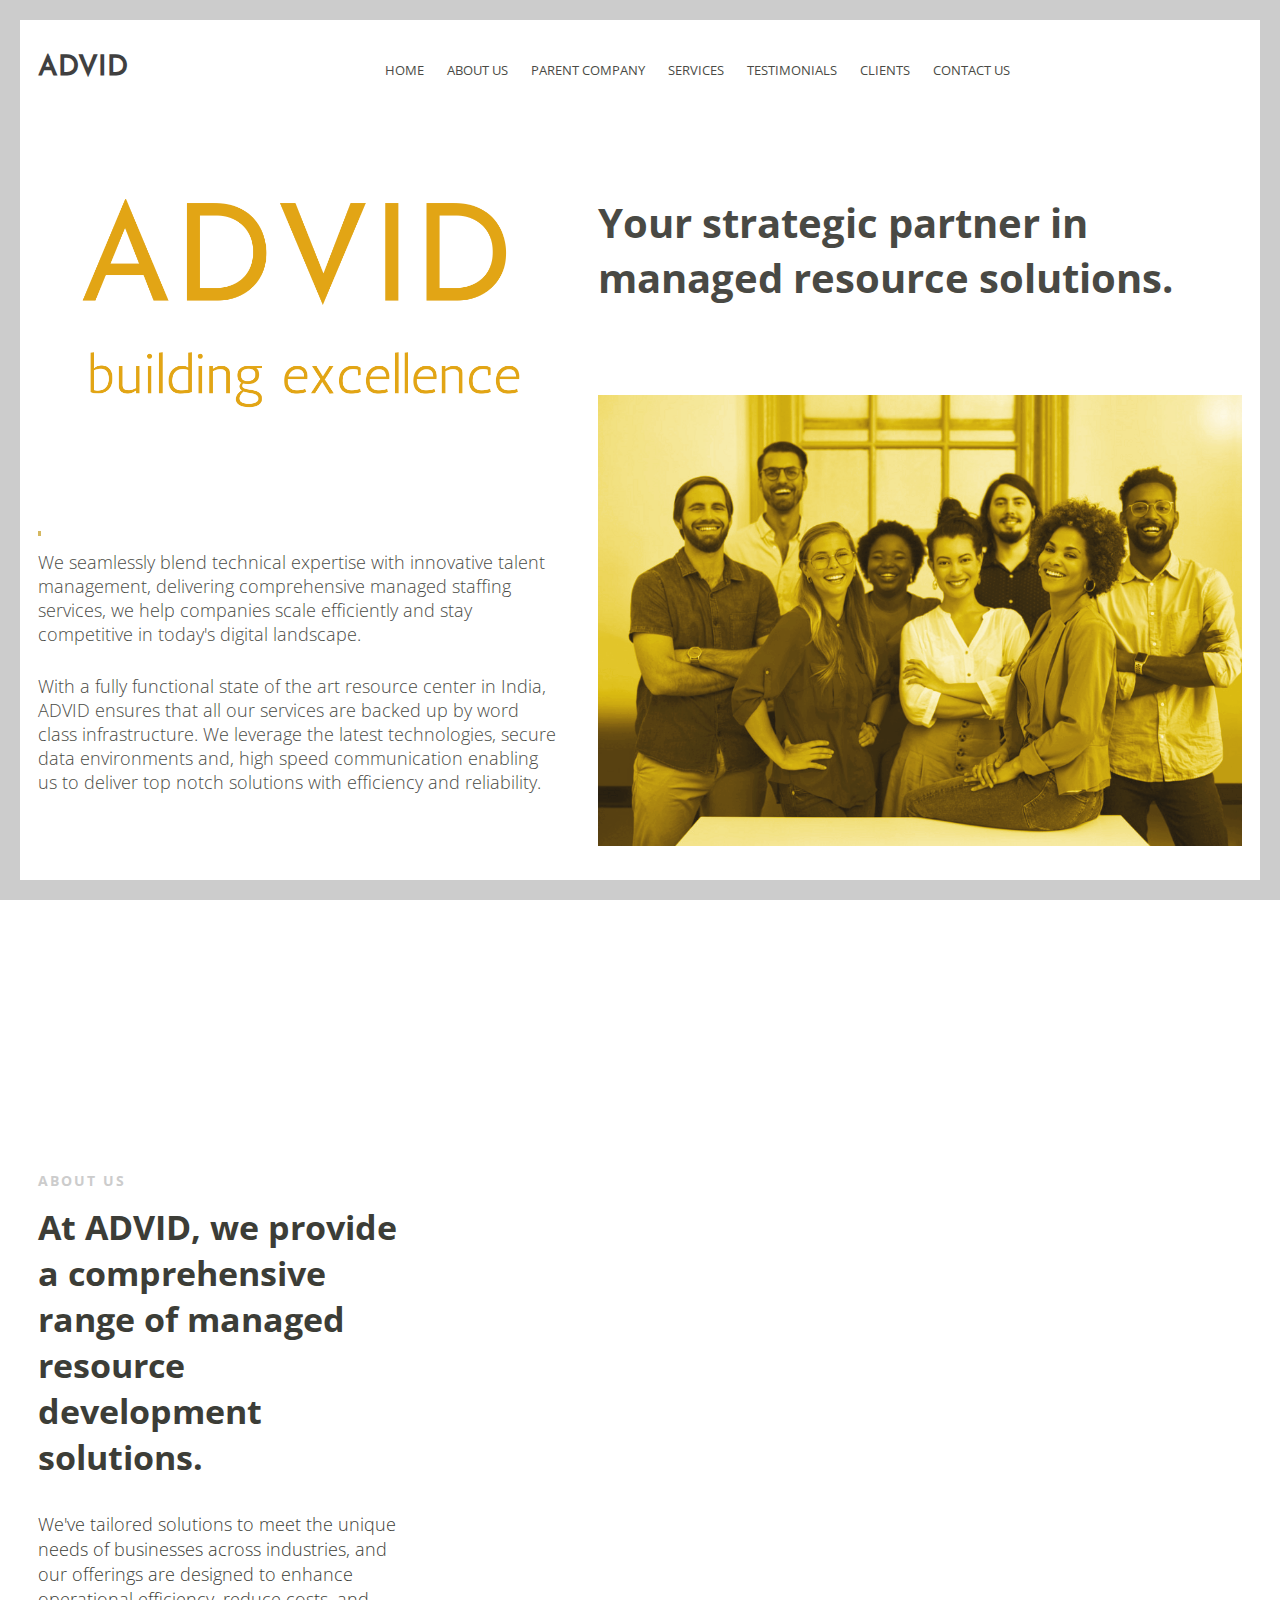
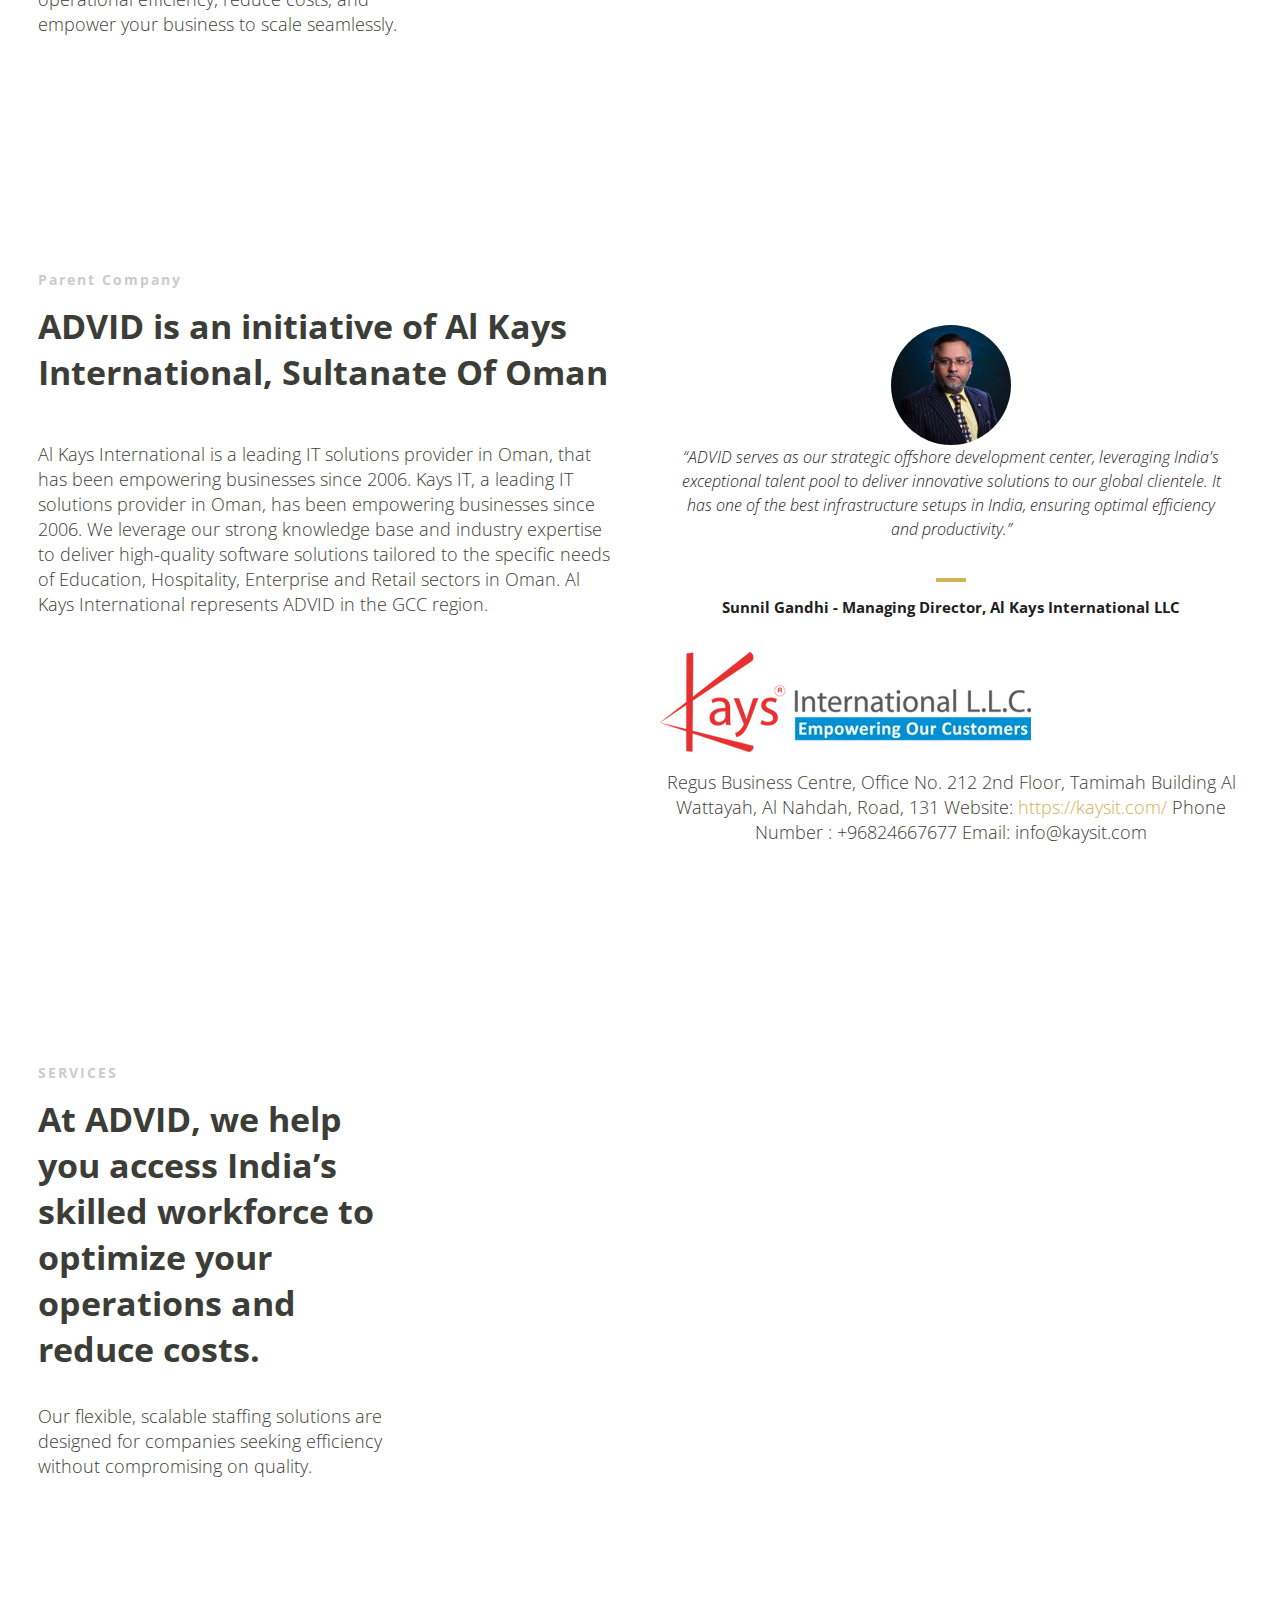
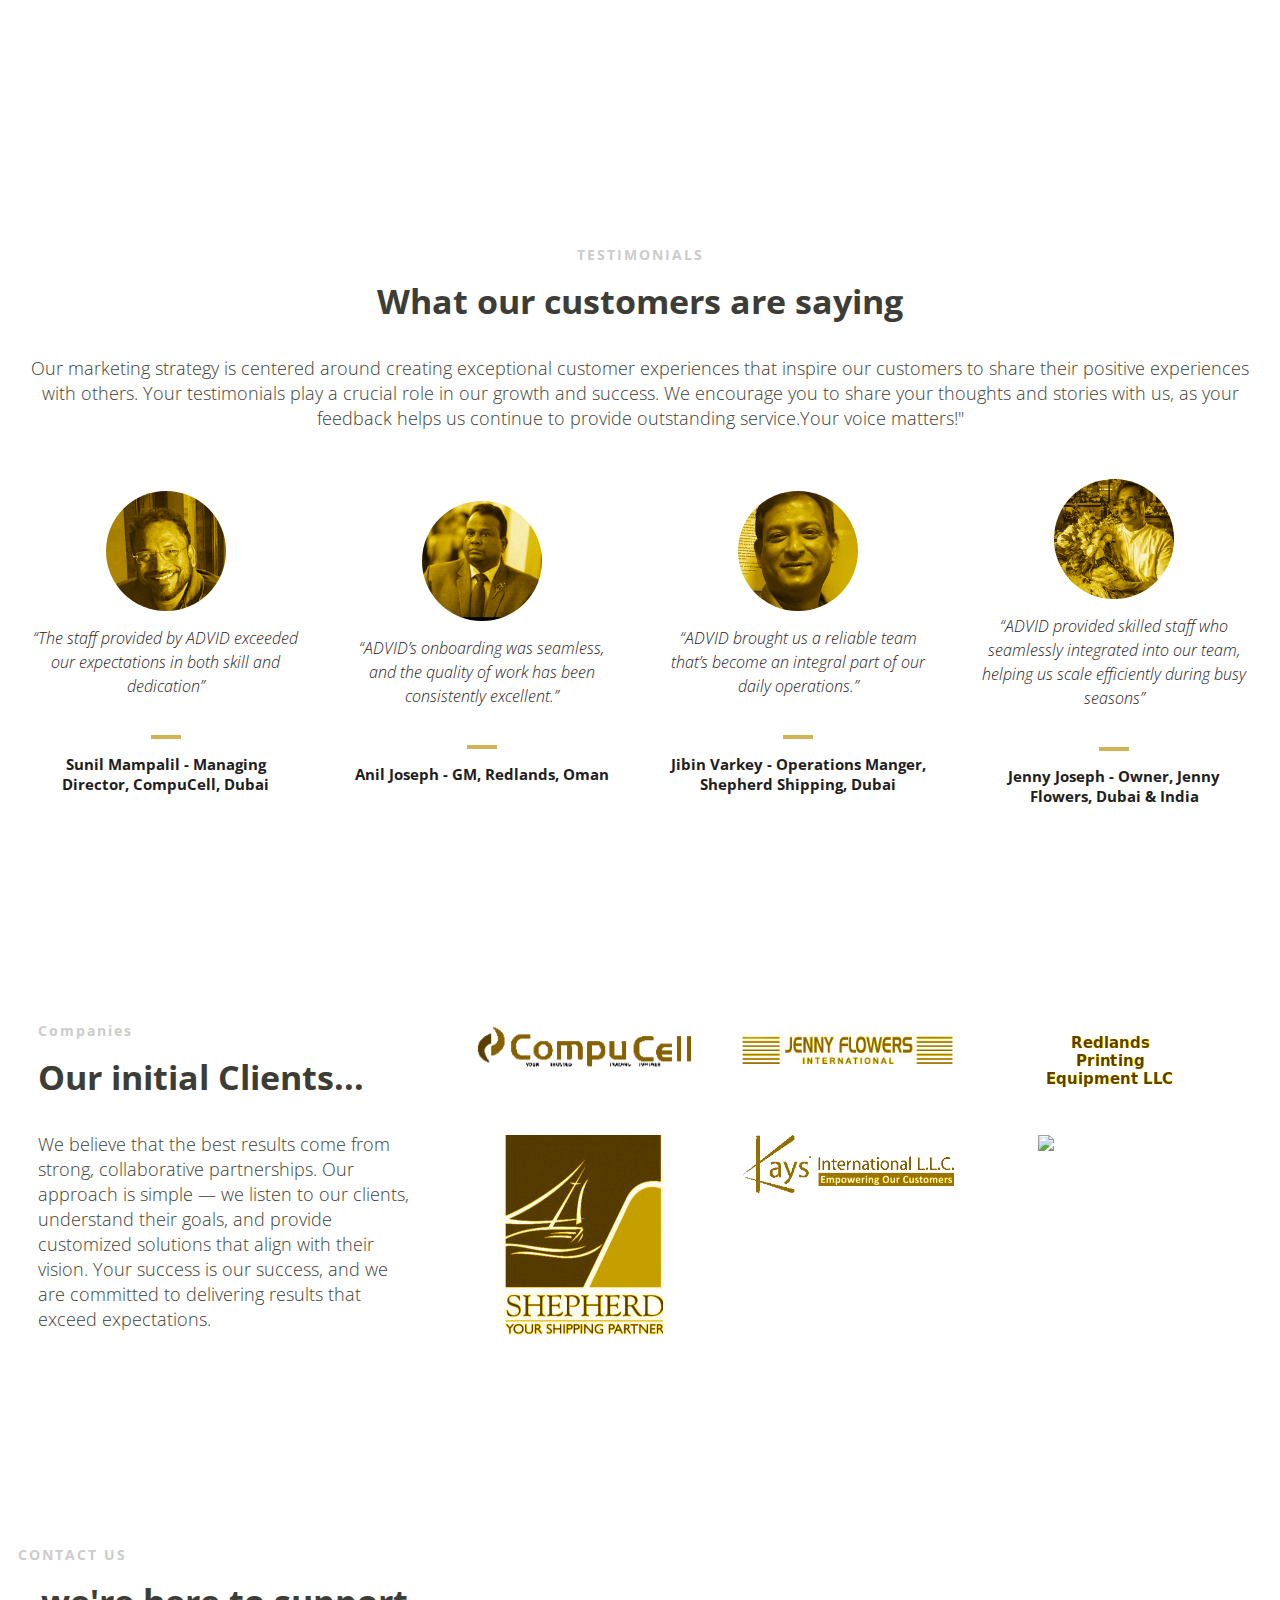
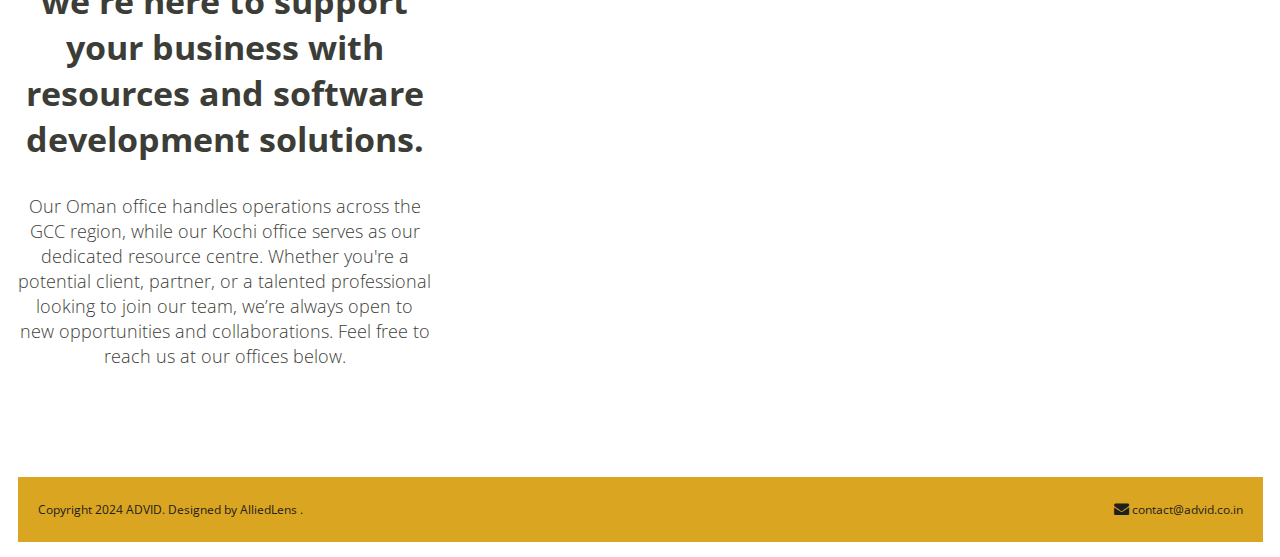
==== commit e732a51f: "fixed scrolling" ====
--- a/index.html
+++ b/index.html
@@ -89,7 +89,7 @@
                                 <a href="#banner">Home</a>
                             </li>
                             <li>
-                                <a href="#about">About</a>
+                                <a href="#about">About Us</a>
                             </li>
                             <li>
                                 <a href="#parentcompany">Parent Company</a>
@@ -227,7 +227,7 @@
         </section>
         <!--End of Introduction-->
 
-        <section id="partnership">
+        <section id="parentcompany" class="introduction scrollto">
             <div class="row clearfix" >
 
                 <div class="col-2" >
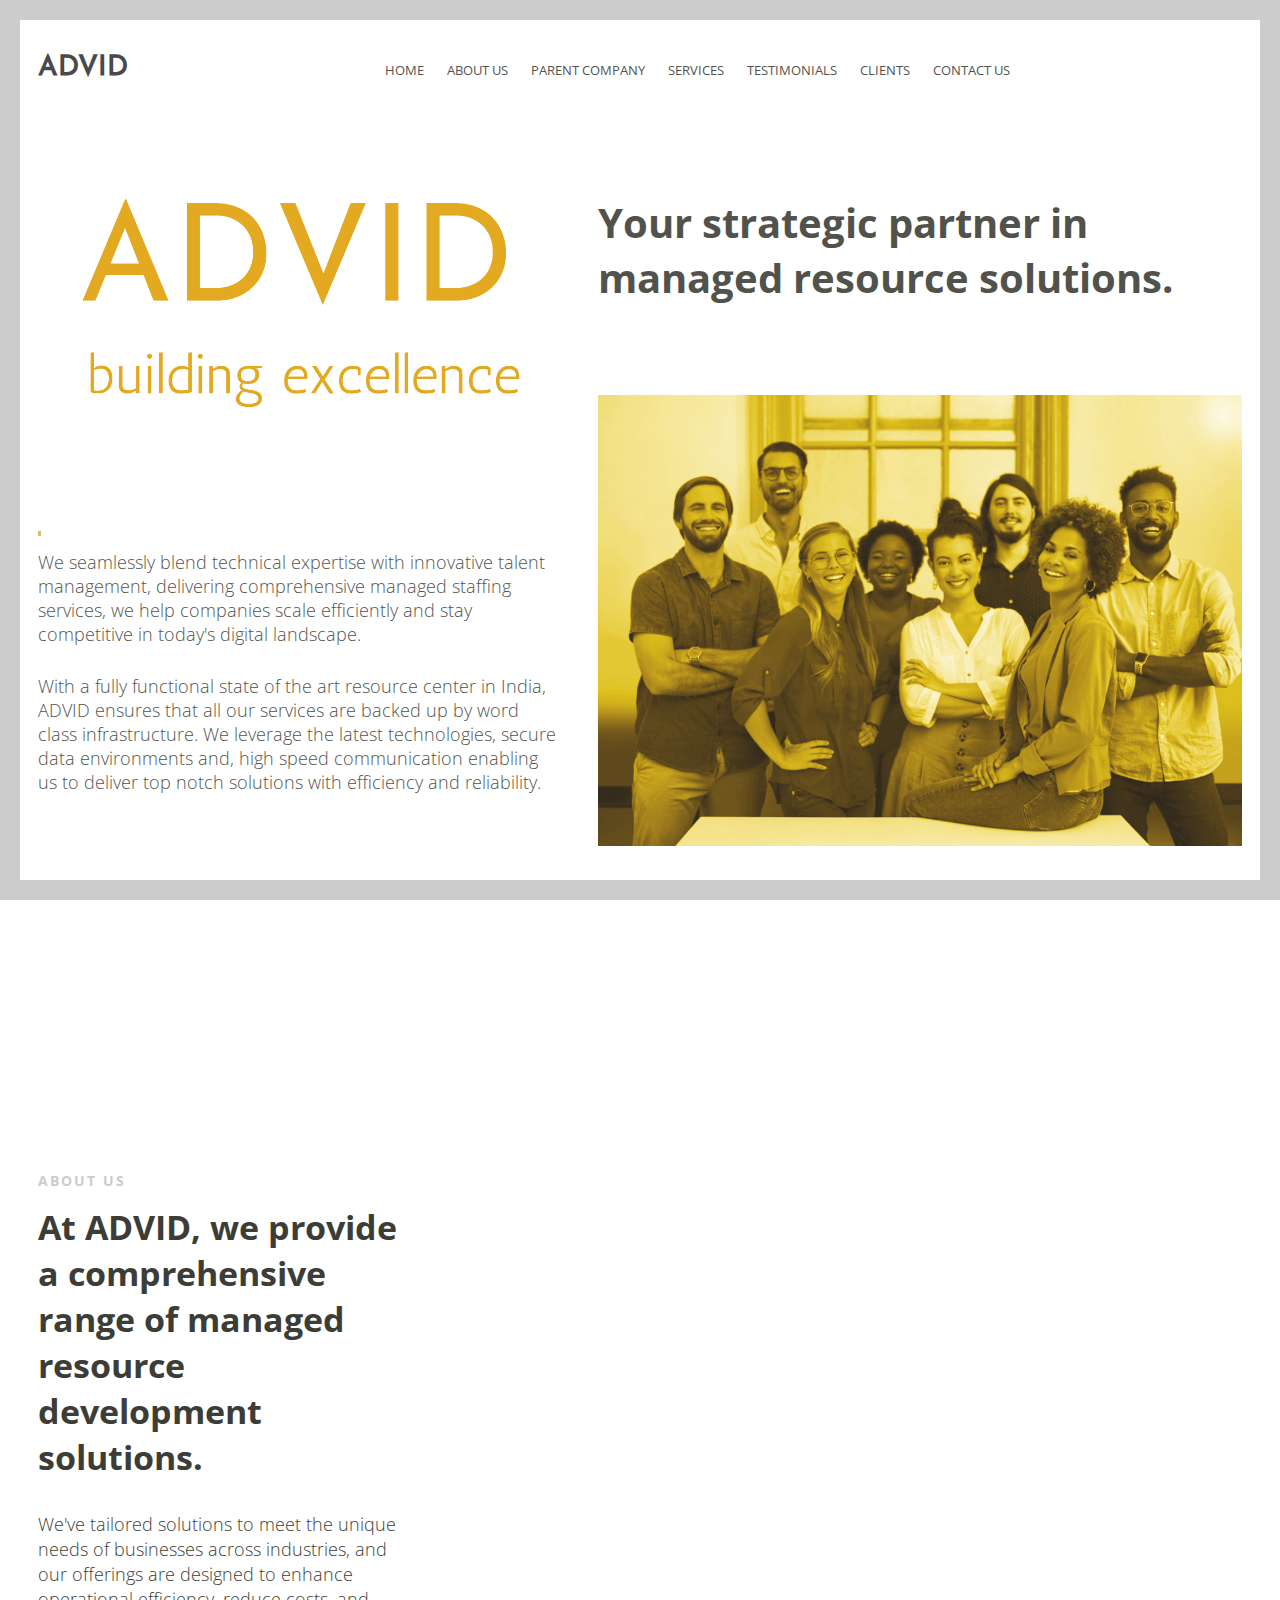
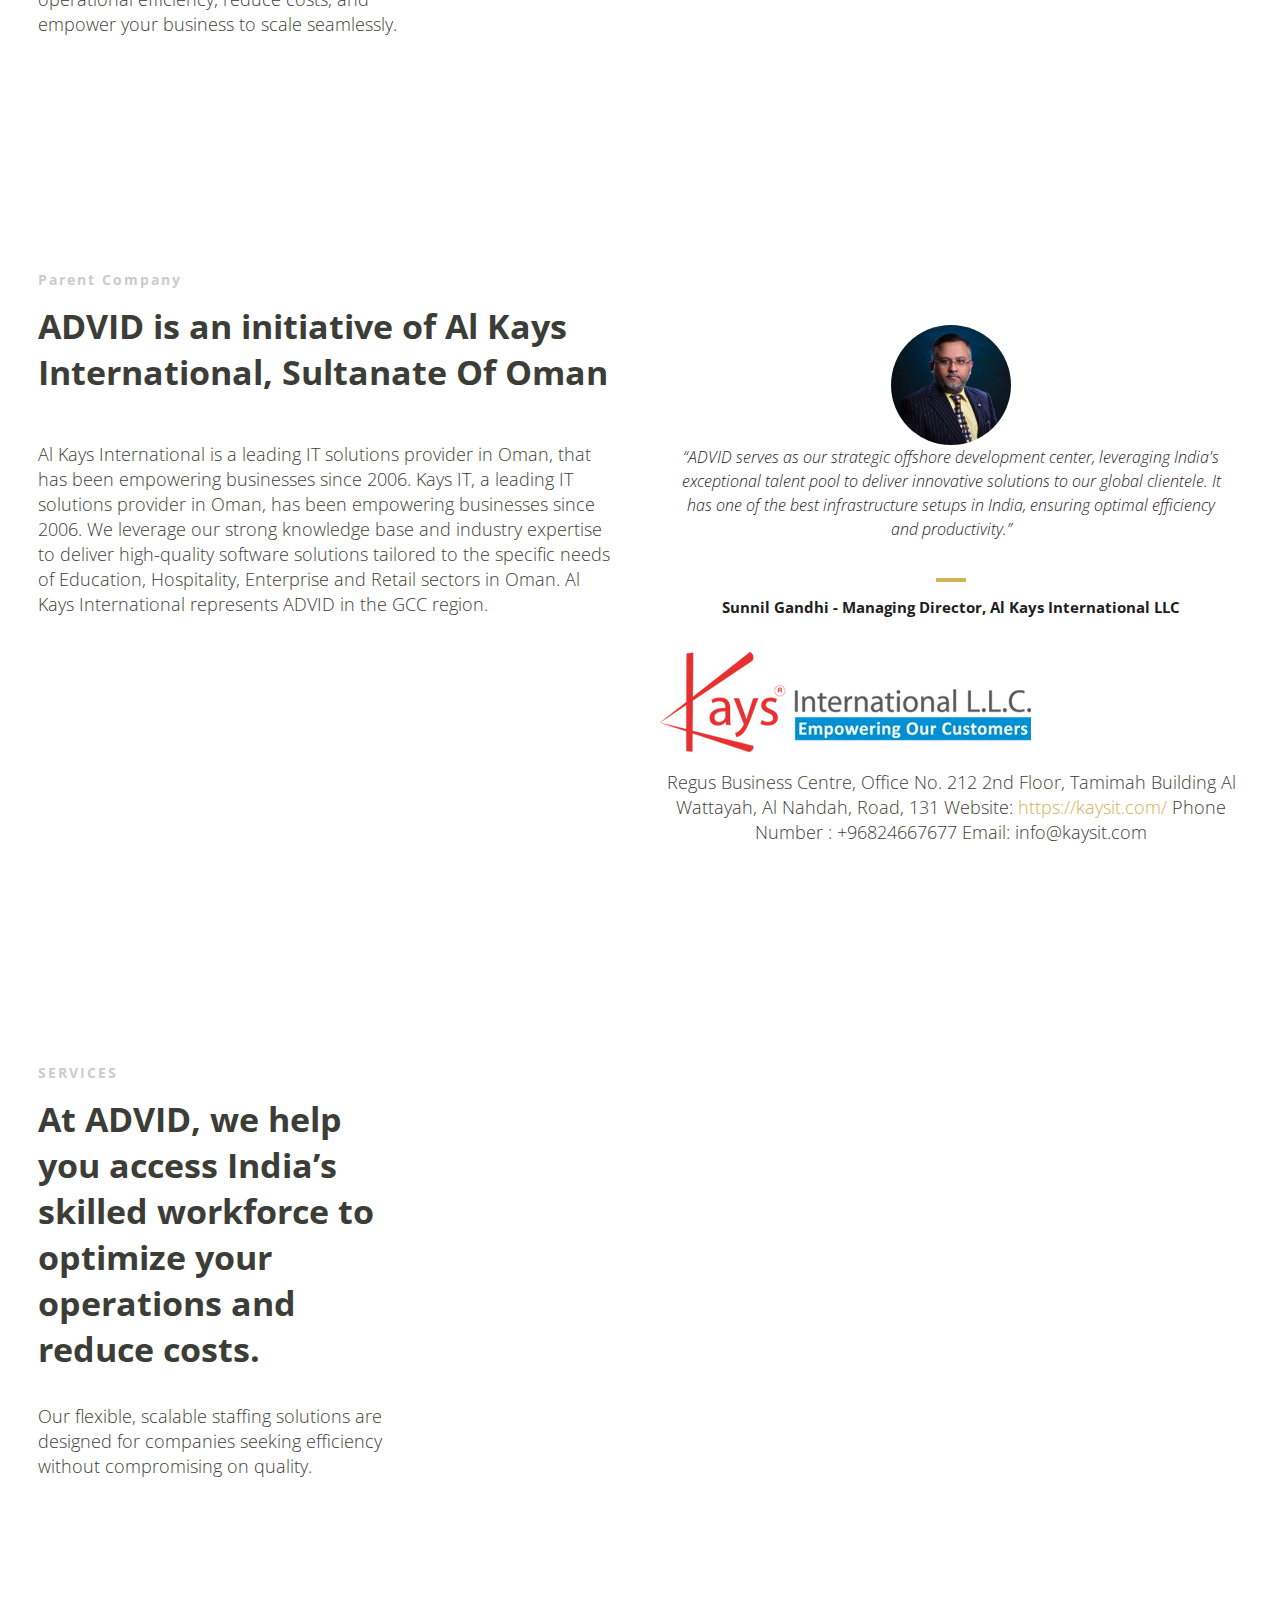
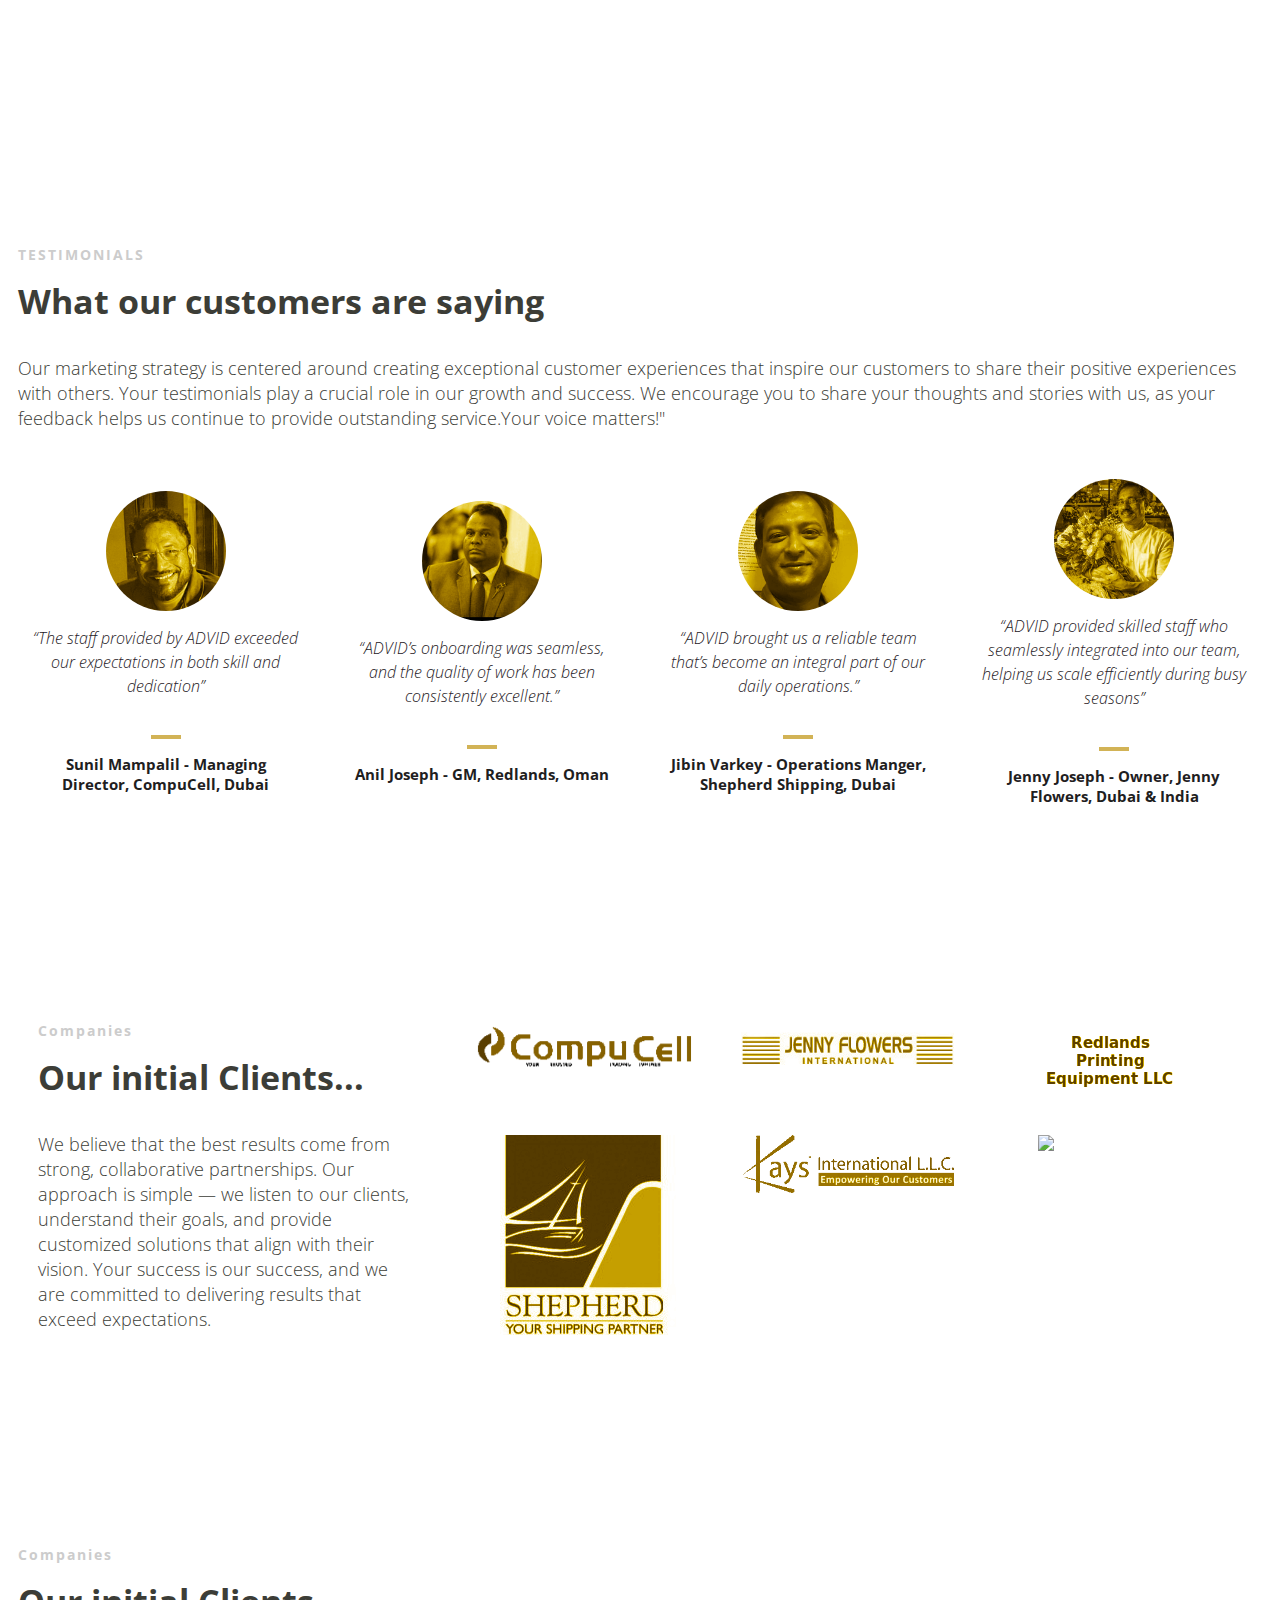
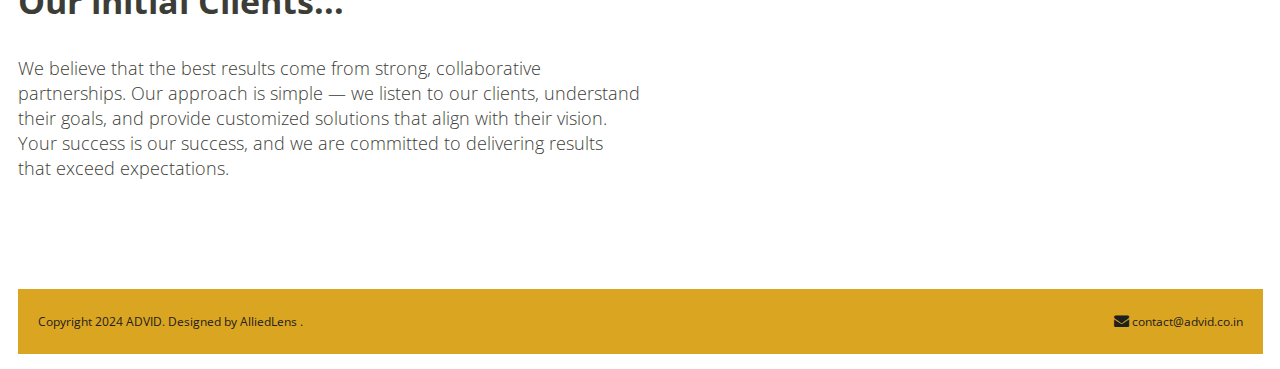
==== commit c6b3ce0a: "site ready to deploy" ====
--- a/index.html
+++ b/index.html
@@ -269,7 +269,7 @@
 
         </section>
 
-        <section id="services" class="introduction scrollto">
+        <section id="services" class="scrollto clearfix">
 
             <div class="row clearfix">
 
@@ -352,7 +352,7 @@
             </div>
             
         <!--Testimonials-->
-        <aside id="testimonials" class="scrollto text-center" data-enllax-ratio=".2">
+        <aside id="testimonials" class="scrollto clearfix" data-enllax-ratio=".2">
 
             <div class="row clearfix">
 
@@ -449,42 +449,40 @@
                         <img src="" alt="and many more"/>
                         <div class="client-overlay">And Many More...</div>
                     </a>
-
-                </div>
-
-
+                    
+                </div>
+                
+                
             </div>
         </section>
-
-
+        
+        
         <!--End of Content Section-->
-
-
-
+        
+        
+        
         <!--Gallery-->
-        <aside id="ContactUs" class="row text-center scrollto clearfix" data-featherlight-gallery
+        <aside id="ContactUs" class="row scrollto clearfix" data-featherlight-gallery
                  data-featherlight-filter="a">
 
-                 <div class="col-3">
-                     <div class="section-heading">
-                        <h3 style="text-align: left;">CONTACT US</h3>
-                        <h2 class="section-title">we're here to support your business with resources and software development solutions. </h2>
-                        <p class="section-subtitle">Our Oman office handles operations across the GCC region, while our Kochi office serves as our dedicated resource centre. Whether you're a potential client, partner, or a talented professional looking to join our team, we’re always open to new opportunities and collaborations. Feel free to reach us at our offices below.
+                 <div class="col-2">
+
+                    <div class="section-heading">
+                        <h3>Companies</h3>
+                        <h2 class="section-title">Our initial Clients...</h2>
+                        <p class="section-subtitle">
+                            We believe that the best results come from strong, collaborative partnerships. Our approach is simple — we listen to our clients, understand their goals, and provide customized solutions that align with their vision. Your success is our success, and we are committed to delivering results that exceed expectations.                        
                         </p>
-                    </div>
-
-                </div>
-
-                <div class="col-2-3">
-
-
-                    <!--Icon Block-->
-                    <div class="col-2 icon-block icon-top wow fadeInUp" data-wow-delay="0.3s">
-                        <!--Icon-->
+
+                    </div>                
+                
+                </div>
+
+                <div class="col-2" style="flex-direction: column; ">
+                    <div class="icon-block icon-top wow fadeInUp" data-wow-delay="0.3s">
                         <div class="icon">
                             <i class="fa fa-map fa-2x"></i>
                         </div>
-                        <!--Icon Block Description-->
                         <div class="icon-block-description">
                             <h4>GCC Office</h4>
                             <p>
@@ -492,15 +490,10 @@
                             </p>
                         </div>
                     </div>
-                    <!--End of Icon Block-->
-
-                    <!--Icon Block-->
-                    <div class="col-2 icon-block icon-top wow fadeInUp" data-wow-delay="0.5s">
-                        <!--Icon-->
+                    <div class="icon-block icon-top wow fadeInUp" data-wow-delay="0.5s">
                         <div class="icon">
                             <i class="fa fa-map fa-2x"></i>
                         </div>
-                        <!--Icon Block Description-->
                         <div class="icon-block-description">
                             <h4>Resource Center</h4>
                             <p>
@@ -509,8 +502,7 @@
                             </p>
                         </div>
                     </div>
-                    <!--End of Icon Block-->
-
+                </div>   
         </aside>
         <!--End of Contact Us-->
 
@@ -542,8 +534,8 @@
 <!-- Include JavaScript resources -->
 <script src="js/jquery.1.8.3.min.js"></script>
 <script src="js/wow.min.js"></script>
-<script src="js/featherlight.min.js"></script>
-<script src="js/featherlight.gallery.min.js"></script>
+<!-- <script src="js/featherlight.min.js"></script>  
+<script src="js/featherlight.gallery.min.js"></script> -->
 <script src="js/jquery.enllax.min.js"></script>
 <script src="js/jquery.scrollUp.min.js"></script>
 <script src="js/jquery.easing.min.js"></script>
@@ -552,7 +544,7 @@
 <script src="js/images-loaded.min.js"></script>
 <script src="js/lightbox.min.js"></script>
 <script src="js/site.js"></script>
-
+<script src="./contactus.js"></script>
 
 </body>
 </html>--- a/css/style.css
+++ b/css/style.css
@@ -1341,6 +1341,39 @@
     }
 }
 
+.emailer form {
+    margin-top: 20px;
+}
+
+.emailer label {
+    display: block;
+    margin-bottom: 5px;
+}
+
+.emailer input, .emailer textarea {
+    width: 100%;
+    padding: 10px;
+    margin-bottom: 15px;
+    border: 1px solid #ccc;
+    border-radius: 5px;
+}
+
+.emailer textarea {
+    resize: vertical;
+}
+
+.emailer button {
+    background-color: #4CAF50;
+    color: white;
+    padding: 10px 20px;
+    border: none;
+    border-radius: 5px;
+    cursor: pointer;
+}
+
+.emailer button:hover {
+    background-color: #3e8e41;
+}
 /* --------- 6.5 Video ---------- */
 
 #video-box {
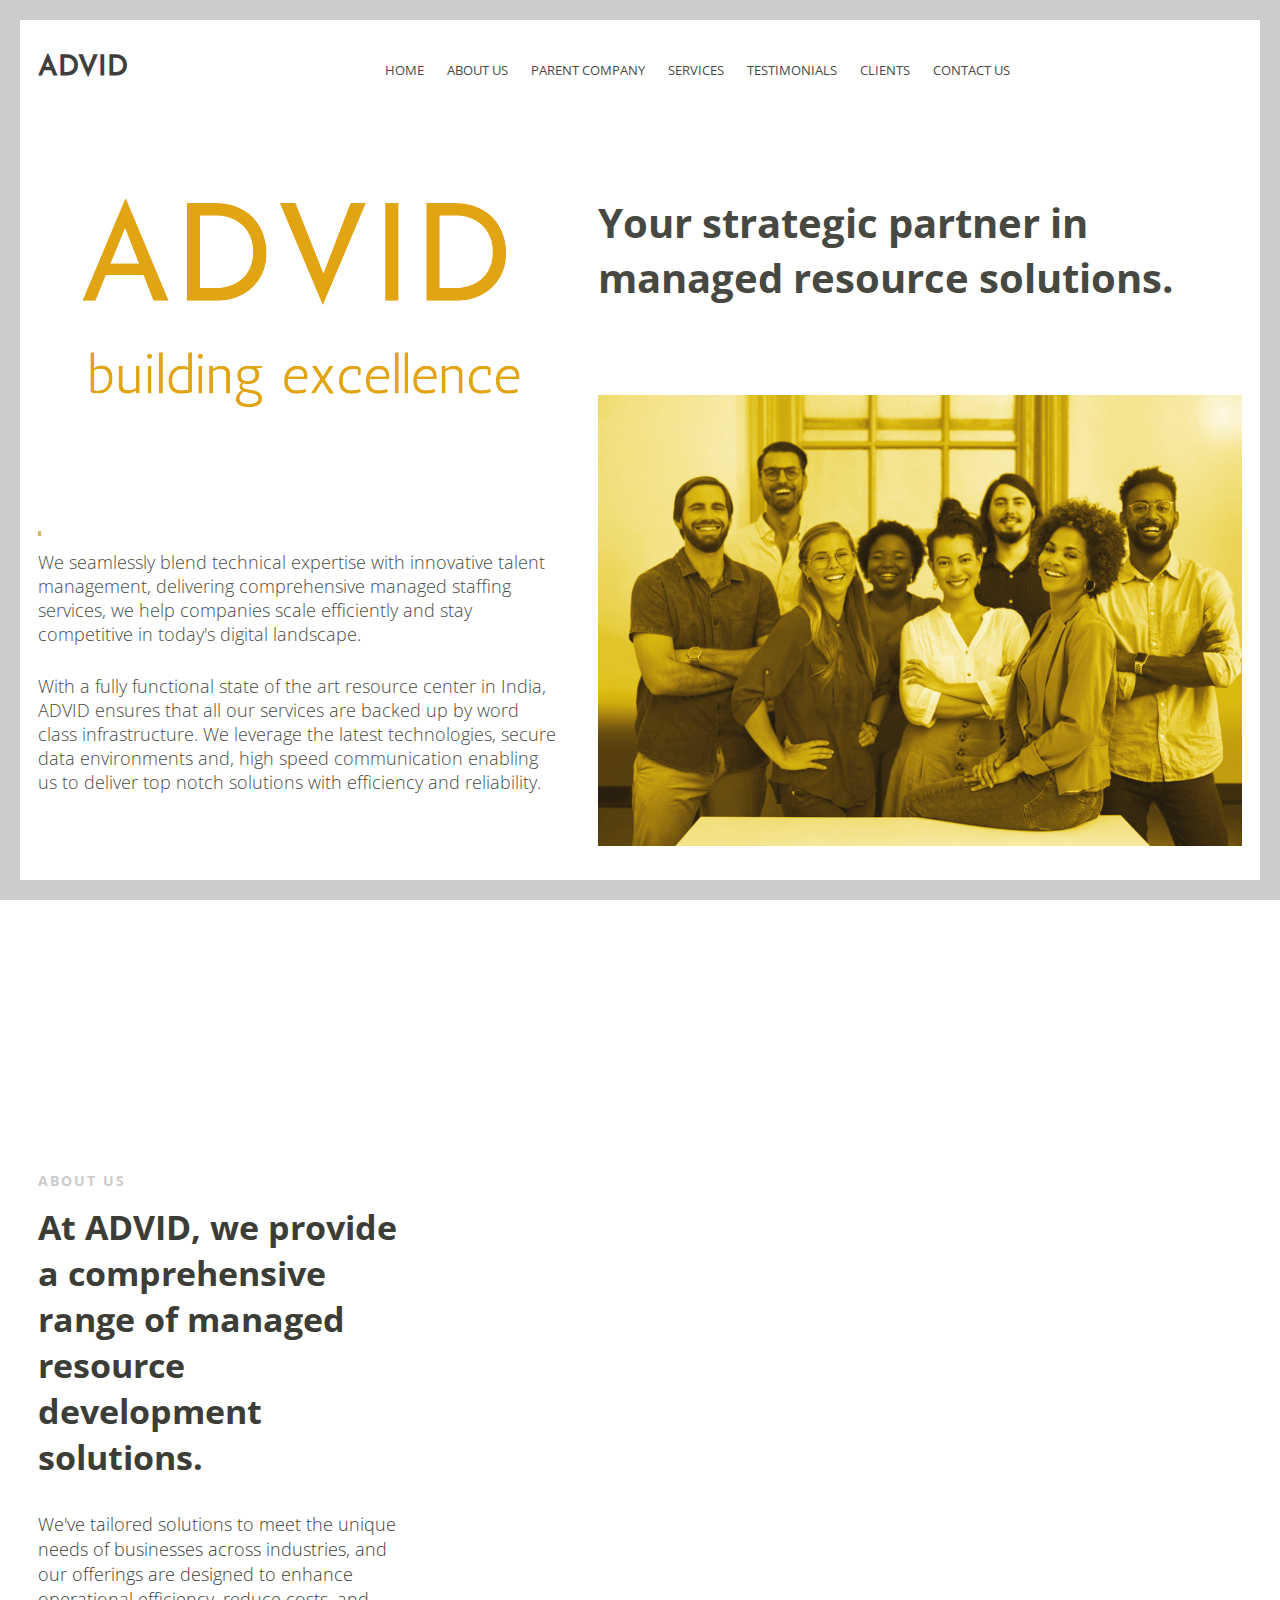
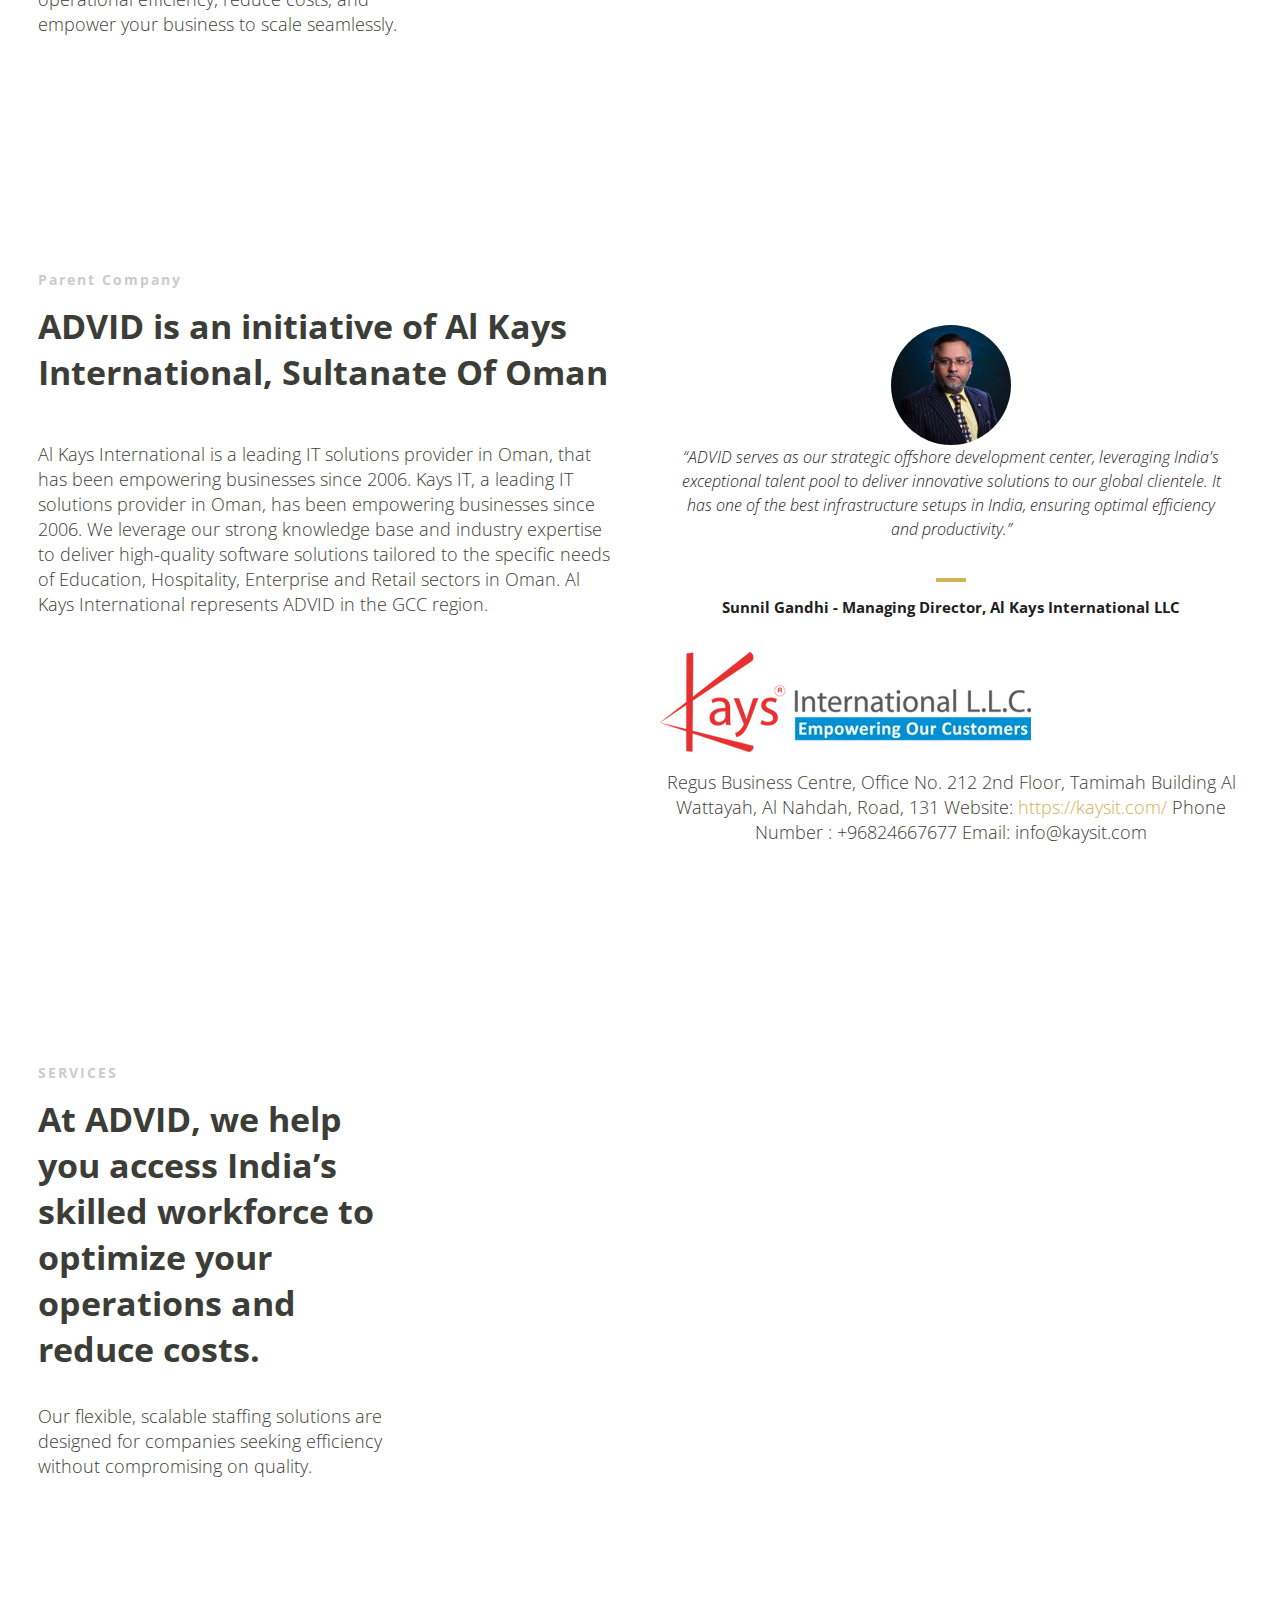
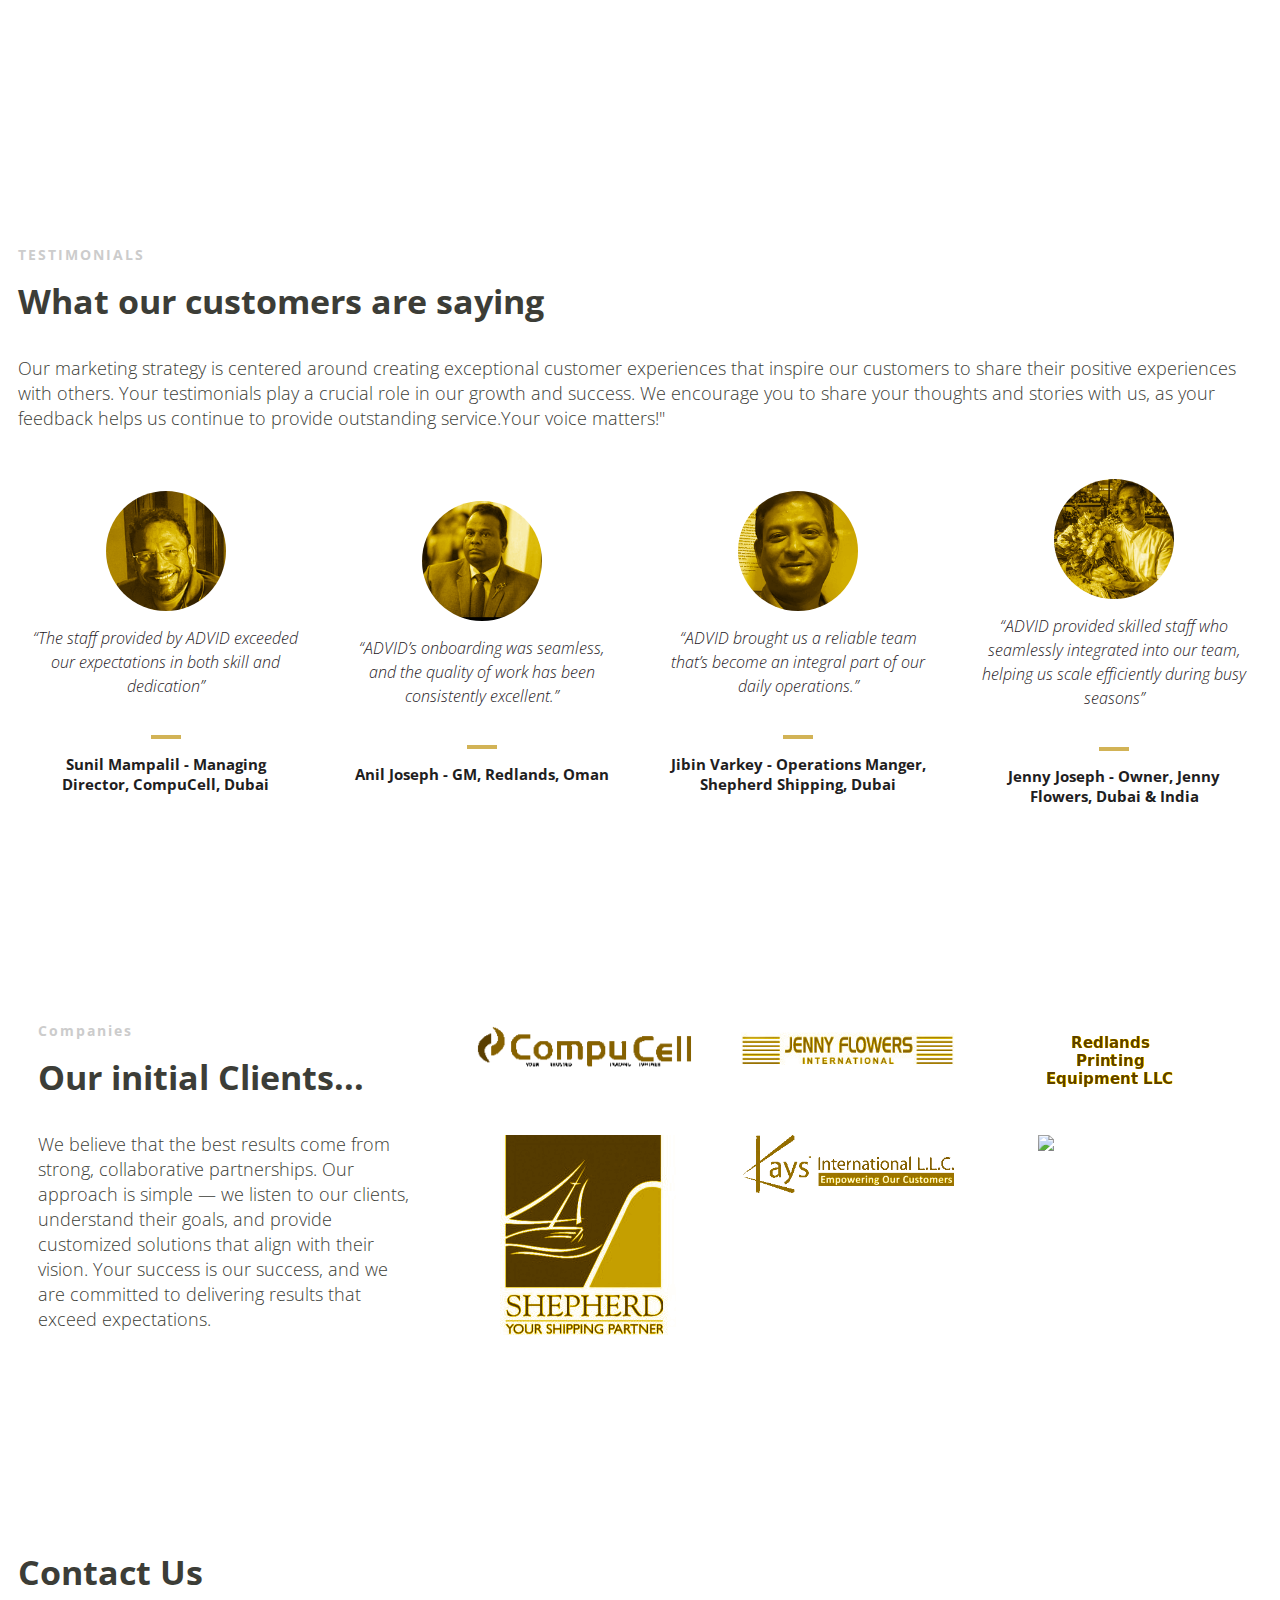
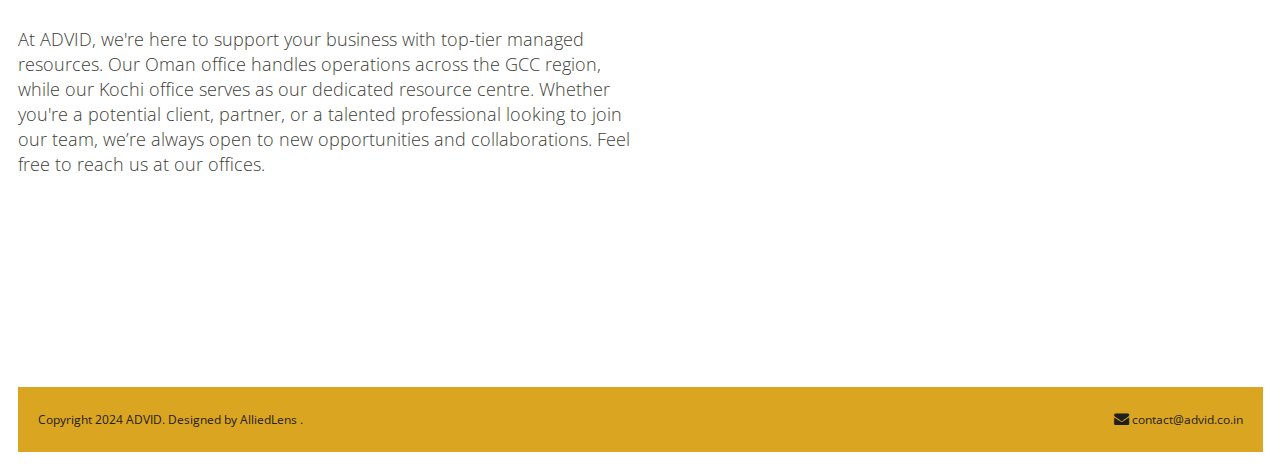
==== commit 47361a45: "fixed navbar and put made changes to contact us" ====
--- a/index.html
+++ b/index.html
@@ -350,60 +350,62 @@
                 </div>
 
             </div>
-            
-        <!--Testimonials-->
-        <aside id="testimonials" class="scrollto clearfix" data-enllax-ratio=".2">
-
-            <div class="row clearfix">
-
-                <div class="section-heading">
-                    <h3>TESTIMONIALS</h3>
-                    <h2 class="section-title">What our customers are saying</h2>
-                    <p class="section-subtitle">
-                        Our marketing strategy is centered around creating exceptional customer experiences that inspire our customers to share their positive experiences with others. Your testimonials play a crucial role in our growth and success. We encourage you to share your thoughts and stories with us, as your feedback helps us continue to provide outstanding service.Your voice matters!"
-                    </p>
-                </div>
-
-                <div class="testimonial-wrapper">
-                    <!--User Testimonial-->
-                    <blockquote class="col-3 testimonial classic">
-                        <img src="images/user-gold-images/sunilmampalil.gif" alt="User"/>
-                        <q>The staff provided by  ADVID exceeded our expectations in both skill and dedication</q>
-                        <footer>Sunil Mampalil - Managing Director, CompuCell, Dubai</footer>
-                    </blockquote>
-                    <!-- End of Testimonial-->
-
-                    <!--User Testimonial-->
-                    <blockquote class="col-3 testimonial classic">
-                        <img src="images/user-gold-images/aniljoseph.gif" alt="User"/>
-                        <q>ADVID’s onboarding was seamless, and the quality of work has been consistently excellent.</q>
-                        <footer>Anil Joseph - GM, Redlands, Oman</footer>
-                    </blockquote>
-                    <!-- End of Testimonial-->
-
-                    <!--User Testimonial-->
-                    <blockquote class="col-3 testimonial classic">
-                        <img src="images/user-gold-images/jibinvarkey.gif" alt="User"/>
-                        <q>ADVID brought us a reliable team that’s become an integral part of our daily operations.</q>
-                        <footer>Jibin Varkey - Operations Manger, Shepherd Shipping, Dubai</footer>
-                    </blockquote>
-
-                    <!--User Testimonial-->
-                    <blockquote class="col-3 testimonial classic">
-                        <img src="images/user-gold-images/jennyflowers.gif" alt="User"/>
-                        <q>ADVID provided skilled staff who seamlessly integrated into our team, helping us scale efficiently during busy seasons</q>
-                        <footer>Jenny Joseph - Owner, Jenny Flowers, Dubai & India</footer>
-                    </blockquote>
-                </div>
-
-                <!-- End of Testimonial-->
-
-            </div>
 
         </aside>
         <!--End of Testimonials-->
-
-        </section>
+    </section>
+
+            
+    <!--Testimonials-->
+    <aside id="testimonials" class="scrollto clearfix" >
+
+        <div class="row clearfix">
+
+            <div class="section-heading">
+                <h3>TESTIMONIALS</h3>
+                <h2 class="section-title">What our customers are saying</h2>
+                <p class="section-subtitle">
+                    Our marketing strategy is centered around creating exceptional customer experiences that inspire our customers to share their positive experiences with others. Your testimonials play a crucial role in our growth and success. We encourage you to share your thoughts and stories with us, as your feedback helps us continue to provide outstanding service.Your voice matters!"
+                </p>
+            </div>
+
+            <div class="testimonial-wrapper">
+                <!--User Testimonial-->
+                <blockquote class="col-3 testimonial classic">
+                    <img src="images/user-gold-images/sunilmampalil.gif" alt="User"/>
+                    <q>The staff provided by  ADVID exceeded our expectations in both skill and dedication</q>
+                    <footer>Sunil Mampalil - Managing Director, CompuCell, Dubai</footer>
+                </blockquote>
+                <!-- End of Testimonial-->
+
+                <!--User Testimonial-->
+                <blockquote class="col-3 testimonial classic">
+                    <img src="images/user-gold-images/aniljoseph.gif" alt="User"/>
+                    <q>ADVID’s onboarding was seamless, and the quality of work has been consistently excellent.</q>
+                    <footer>Anil Joseph - GM, Redlands, Oman</footer>
+                </blockquote>
+                <!-- End of Testimonial-->
+
+                <!--User Testimonial-->
+                <blockquote class="col-3 testimonial classic">
+                    <img src="images/user-gold-images/jibinvarkey.gif" alt="User"/>
+                    <q>ADVID brought us a reliable team that’s become an integral part of our daily operations.</q>
+                    <footer>Jibin Varkey - Operations Manger, Shepherd Shipping, Dubai</footer>
+                </blockquote>
+
+                <!--User Testimonial-->
+                <blockquote class="col-3 testimonial classic">
+                    <img src="images/user-gold-images/jennyflowers.gif" alt="User"/>
+                    <q>ADVID provided skilled staff who seamlessly integrated into our team, helping us scale efficiently during busy seasons</q>
+                    <footer>Jenny Joseph - Owner, Jenny Flowers, Dubai & India</footer>
+                </blockquote>
+            </div>
+
+            <!-- End of Testimonial-->
+
+        </div>
+    </aside>
+
 
         <section id="clients" class="scrollto clearfix">
             <div class="row clearfix">
@@ -468,37 +470,43 @@
                  <div class="col-2">
 
                     <div class="section-heading">
-                        <h3>Companies</h3>
-                        <h2 class="section-title">Our initial Clients...</h2>
+                        <h2 class="section-title">Contact Us</h2>
                         <p class="section-subtitle">
-                            We believe that the best results come from strong, collaborative partnerships. Our approach is simple — we listen to our clients, understand their goals, and provide customized solutions that align with their vision. Your success is our success, and we are committed to delivering results that exceed expectations.                        
+                            At ADVID, we're here to support your business with top-tier managed resources. Our Oman office handles operations across the GCC region, while our Kochi office serves as our dedicated resource centre. Whether you're a potential client, partner, or a talented professional looking to join our team, we’re always open to new opportunities and collaborations. Feel free to reach us at our offices.                        
                         </p>
 
                     </div>                
                 
                 </div>
 
-                <div class="col-2" style="flex-direction: column; ">
+                <div class="col-2" style="flex-direction: column; padding-left: 50px;">
                     <div class="icon-block icon-top wow fadeInUp" data-wow-delay="0.3s">
                         <div class="icon">
-                            <i class="fa fa-map fa-2x"></i>
+                            <i class="fa fa-building fa-2x"></i>
                         </div>
                         <div class="icon-block-description">
                             <h4>GCC Office</h4>
                             <p>
-                                Regus Business Centre, Office No. 212 2nd Floor, Tamimah Building Al Wattayah, Al Nahdah, Road, 131                            
+                                Al Kays International
+                                <br>
+                                Regus Business Centre, Office No. 212 2nd Floor, Tamimah Building Al Wattayah, Al Nahdah, Road, 131
+                                <br>                            
+                                <i class="fa fa-envelope "></i>info@kaysit.com                          
                             </p>
                         </div>
                     </div>
                     <div class="icon-block icon-top wow fadeInUp" data-wow-delay="0.5s">
                         <div class="icon">
-                            <i class="fa fa-map fa-2x"></i>
+                            <i class="fa fa-building fa-2x"></i>
                         </div>
                         <div class="icon-block-description">
                             <h4>Resource Center</h4>
                             <p>
+                                ADVID
+                                <br>
                                 Golden Heaven, Chembumukku , Kochi, Kerala , India
-                                +91 97462 35695                           
+                                <br>
+                                <i class="fa fa-envelope "></i>contact@advid.co.in                          
                             </p>
                         </div>
                     </div>
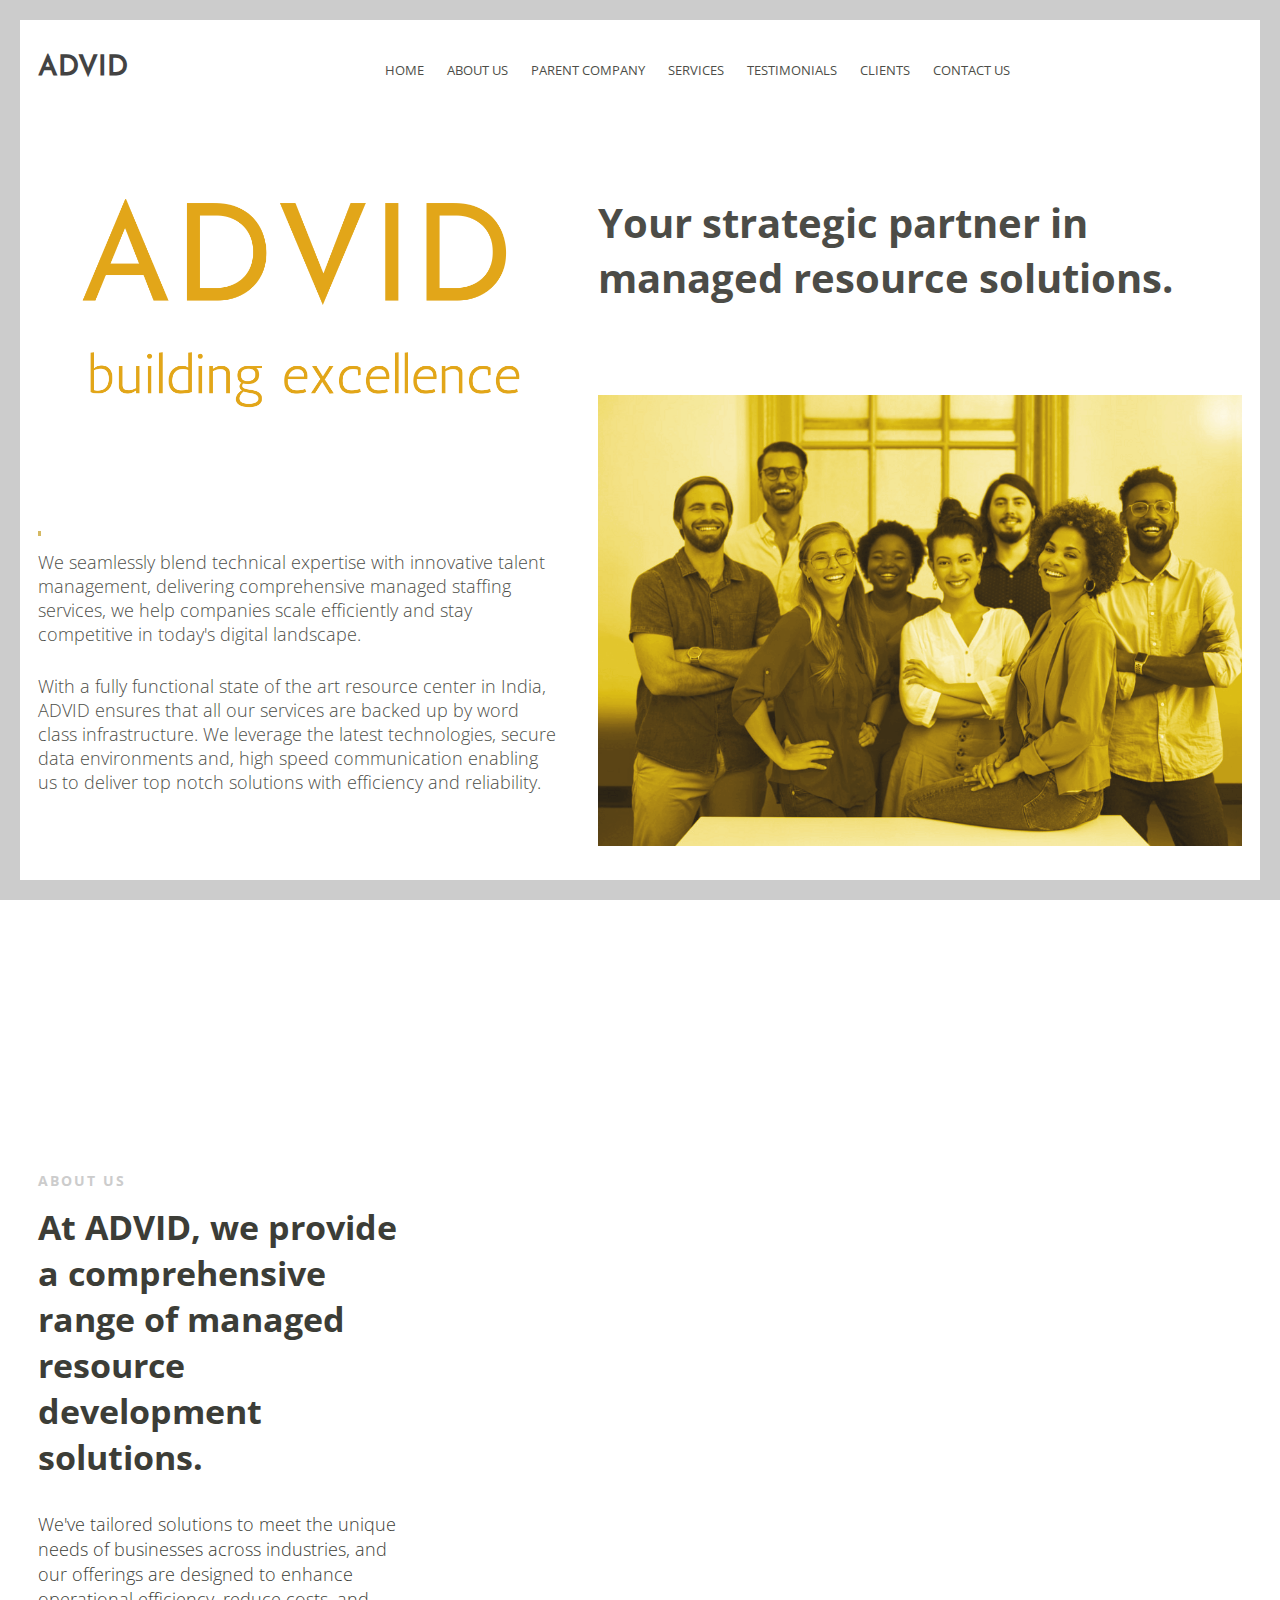
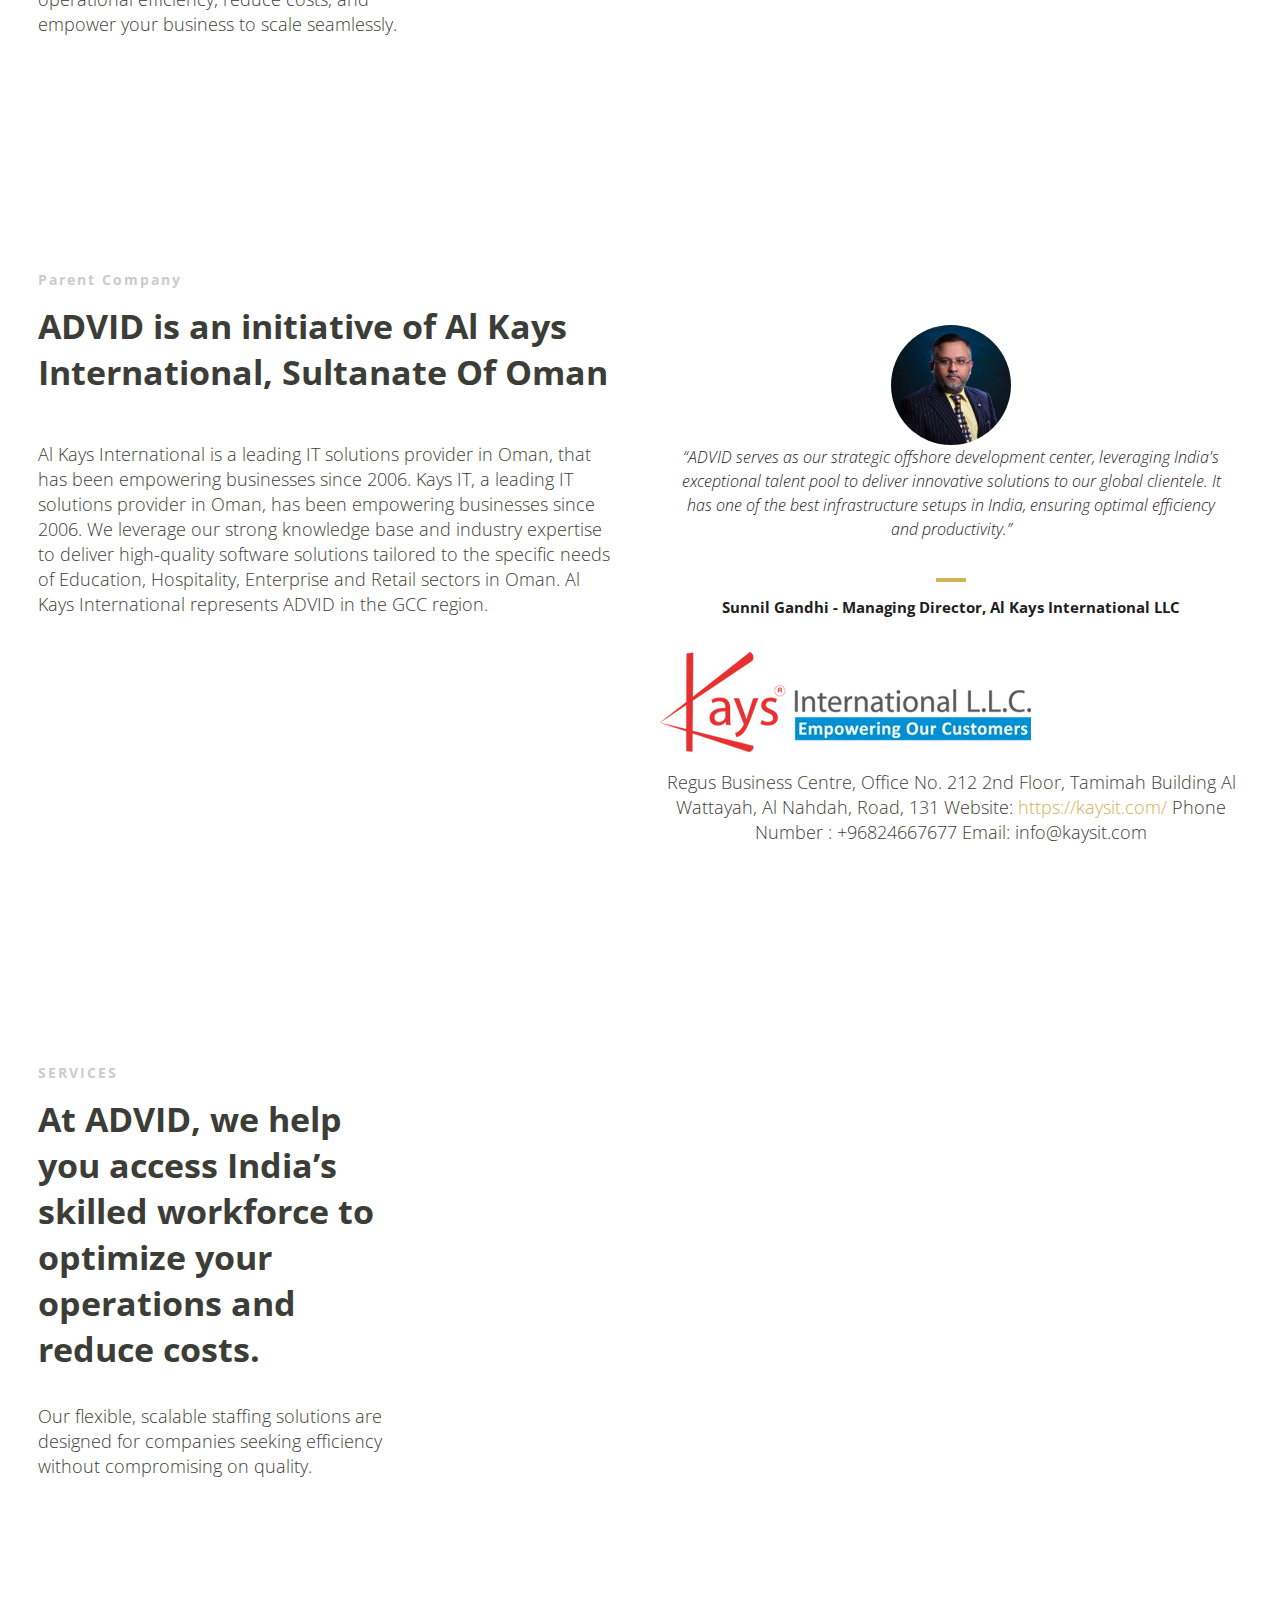
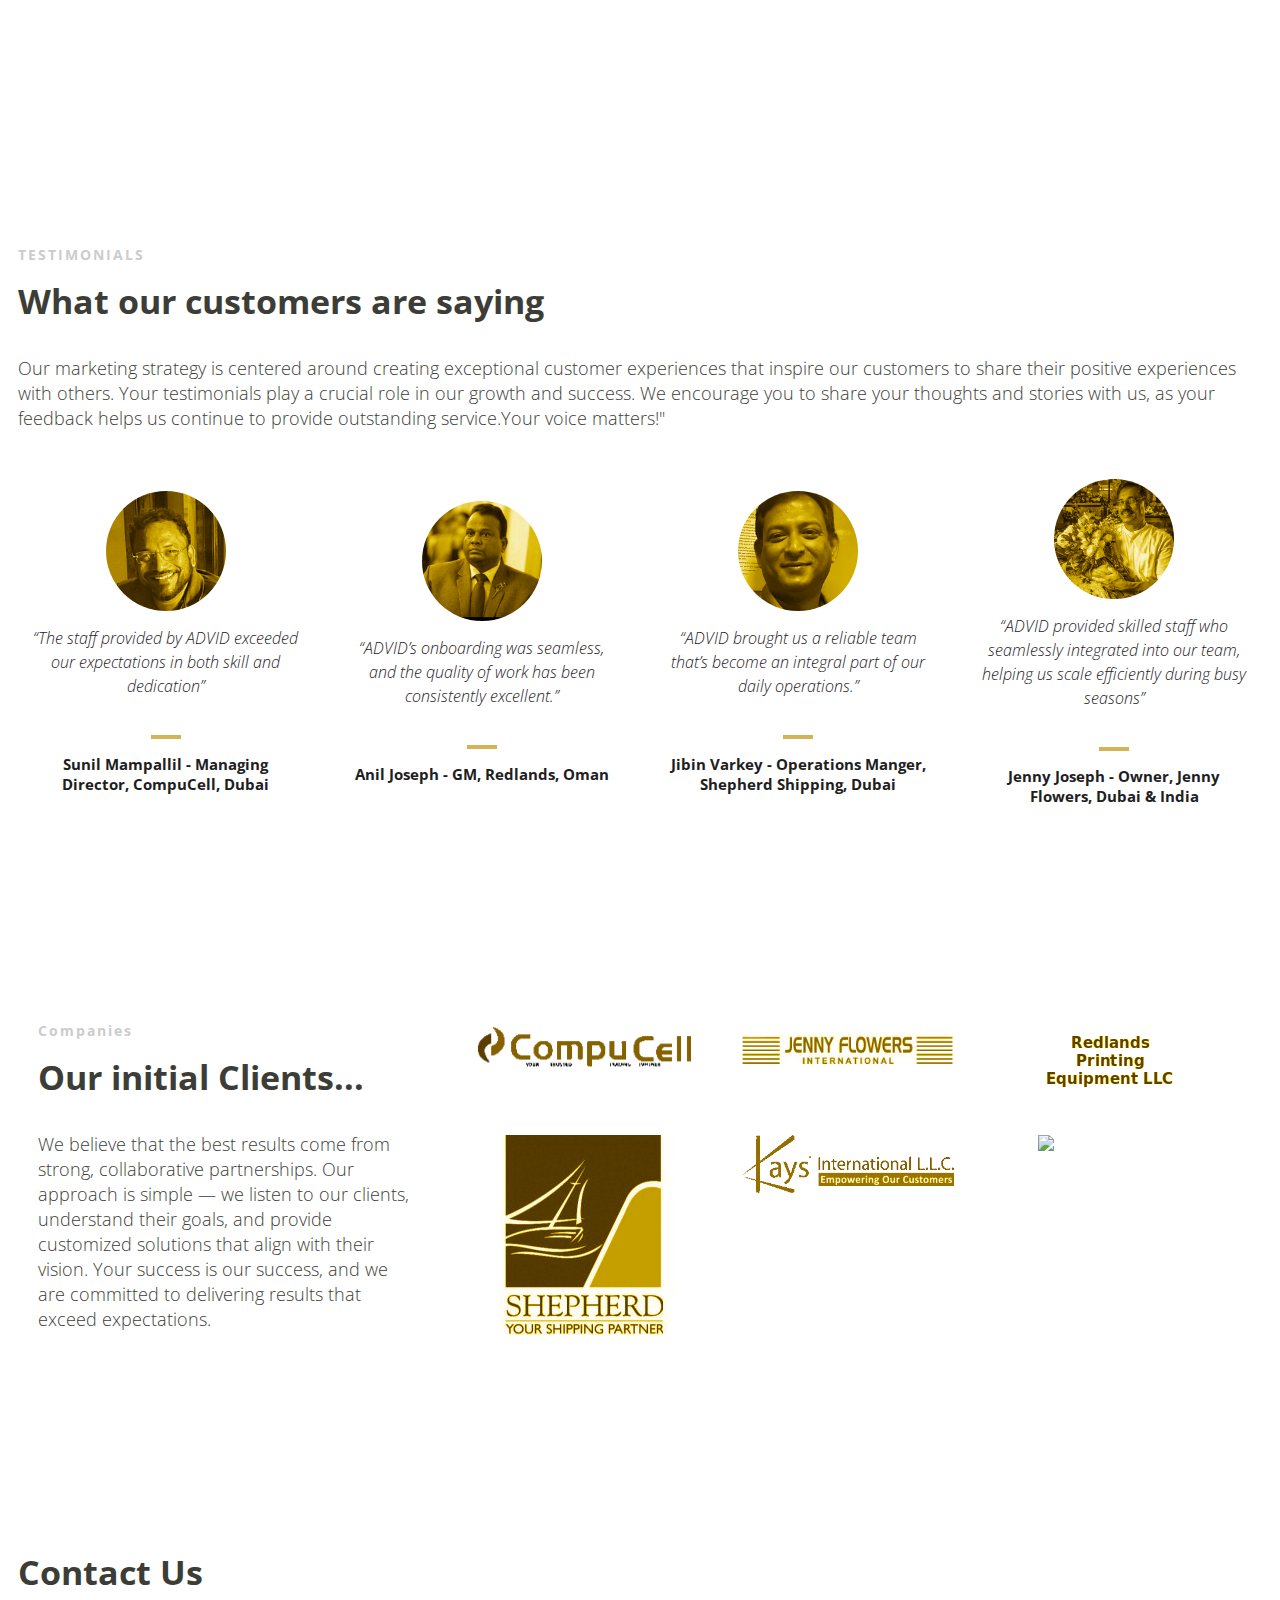
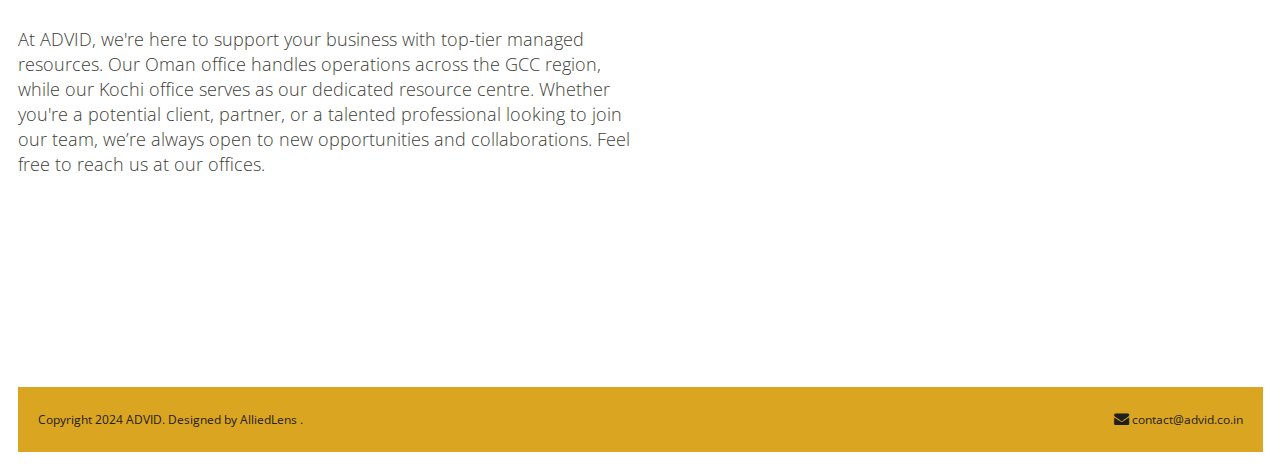
==== commit ca3754e3: "name change" ====
--- a/index.html
+++ b/index.html
@@ -374,7 +374,7 @@
                 <blockquote class="col-3 testimonial classic">
                     <img src="images/user-gold-images/sunilmampalil.gif" alt="User"/>
                     <q>The staff provided by  ADVID exceeded our expectations in both skill and dedication</q>
-                    <footer>Sunil Mampalil - Managing Director, CompuCell, Dubai</footer>
+                    <footer>Sunil Mampallil - Managing Director, CompuCell, Dubai</footer>
                 </blockquote>
                 <!-- End of Testimonial-->
 
